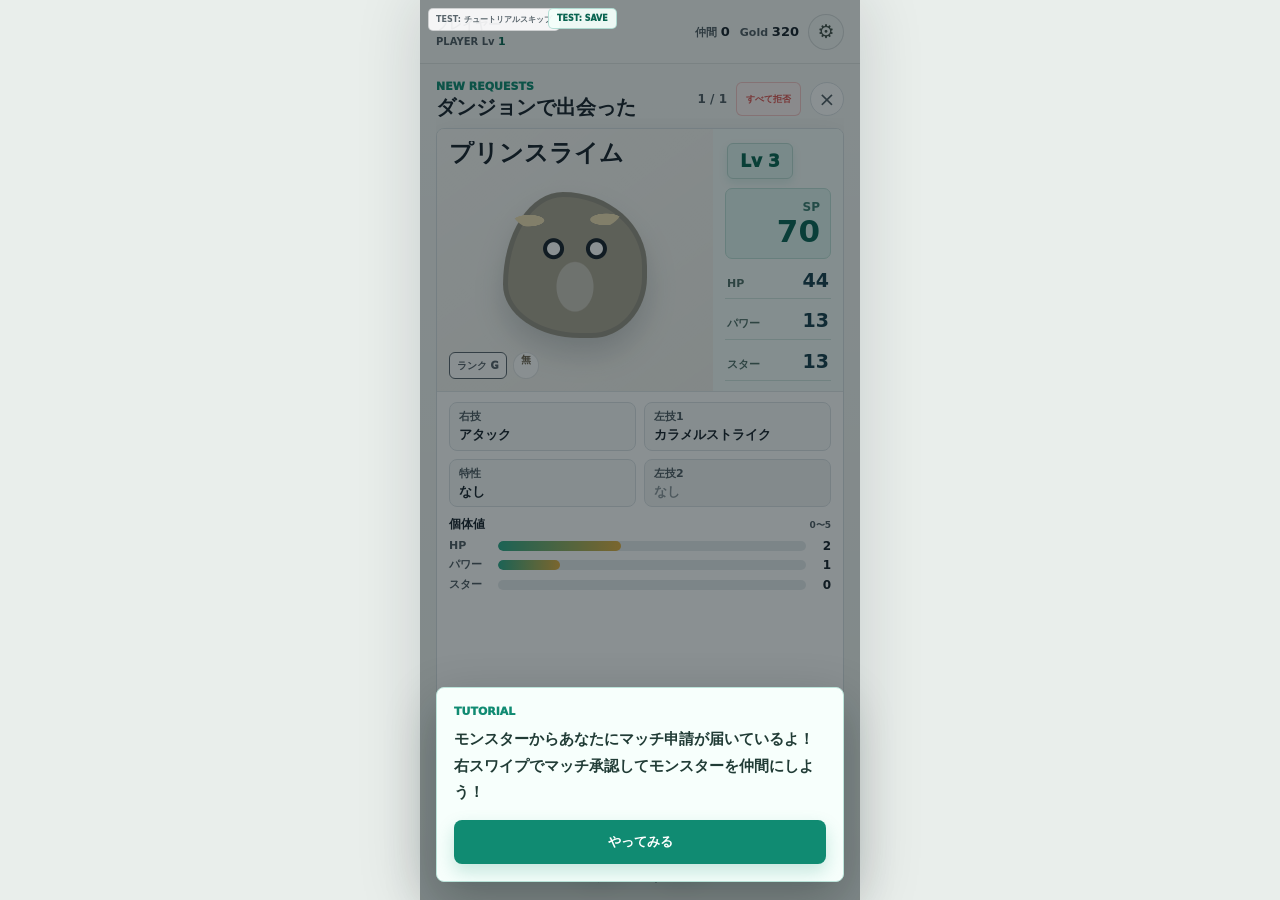
==== index.html @ 4f76bd74 "Add files via upload" ====
<!doctype html>
<html lang="ja">
  <head>
    <meta charset="utf-8" />
    <meta name="viewport" content="width=device-width, initial-scale=1, maximum-scale=1, user-scalable=no, viewport-fit=cover" />
    <title>モンマチ（仮）</title>
    <link rel="stylesheet" href="styles.css" />
  </head>
  <body>
    <main class="app">
      <button class="tutorial-skip-button" id="tutorialSkipButton" type="button">TEST: チュートリアルスキップ</button>
      <button class="developer-save-button" id="developerSaveButton" type="button">TEST: SAVE</button>
      <header class="topbar">
        <button class="brand player-brand" id="homeButton" type="button">
          <strong id="headerPlayerName">プレイヤー</strong>
          <span>PLAYER Lv <b id="headerPlayerLevel">1</b></span>
        </button>
        <div class="resources" aria-label="所持状況">
          <span>仲間 <strong id="friends">3</strong></span>
          <span>Gold <strong id="gold">320</strong></span>
        </div>
        <button class="options-button" id="optionsButton" type="button" aria-label="オプション" title="オプション">⚙</button>
      </header>

      <section class="view active" id="partyView">
        <div class="home-panel monster-home-panel" id="monsterHomePanel">
          <div class="section-heading">
            <div>
              <p class="eyebrow">MONSTERS</p>
              <h1>仲間モンスター</h1>
            </div>
            <div class="monster-heading-actions">
              <span class="selection-count" id="collectionCount">0体</span>
              <button class="party-edit-button" id="openPartyEditorButton" type="button">パーティー編成</button>
            </div>
          </div>
          <p class="home-caption">モンスターをタップすると詳細を確認できます。</p>
          <div class="collection-controls">
            <label>
              <span>並び替え</span>
              <select id="collectionSort">
                <option value="newest">新しい順</option>
                <option value="level">レベルが高い順</option>
                <option value="sp">SPが高い順</option>
                <option value="hp">HPが高い順</option>
                <option value="power">パワーが高い順</option>
                <option value="star">スターが高い順</option>
                <option value="ivHp">個体値HPが高い順</option>
                <option value="ivPower">個体値パワーが高い順</option>
                <option value="ivStar">個体値スターが高い順</option>
                <option value="ivTotal">個体値合計が高い順</option>
              </select>
            </label>
            <label>
              <span>属性</span>
              <select id="collectionAttributeFilter">
                <option value="all">すべて</option>
                <option value="赤">赤</option>
                <option value="緑">緑</option>
                <option value="青">青</option>
                <option value="白">白</option>
                <option value="黒">黒</option>
                <option value="無">無</option>
              </select>
            </label>
          </div>
          <div class="collection-grid" id="collectionGrid"></div>
        </div>

        <div class="home-panel dungeon-home-panel" id="dungeonHomePanel" hidden>
          <div class="section-heading">
            <div>
              <p class="eyebrow">DUNGEON</p>
              <h1>ダンジョン</h1>
            </div>
            <span class="selection-count">探索先を選択</span>
          </div>
          <p class="home-caption">挑戦するダンジョンを選んでください。</p>
          <div class="dungeon-list" id="generalDungeonList"></div>
          <div class="dungeon-list" id="trialDungeonList" hidden></div>
          <div class="dungeon-category-tabs" id="dungeonCategoryTabs">
            <button class="active" type="button" data-dungeon-category="general">通常ダンジョン</button>
            <button type="button" data-dungeon-category="trial">試練</button>
          </div>
        </div>

        <div class="home-panel match-home-panel" id="matchHomePanel" hidden>
          <div class="section-heading" id="matchMenuHeading">
            <div>
              <p class="eyebrow">MATCH</p>
              <h1>マッチ</h1>
            </div>
            <span class="selection-count">PLAYER Lv <strong id="playerLevel">1</strong></span>
          </div>
          <p class="home-caption" id="matchMenuCaption">届いた申請を確認したり、気になるモンスターを探したりできます。</p>
          <div class="match-menu-list" id="matchMenuList">
            <button class="match-menu-card profile-menu-card" id="openProfileButton" type="button">
              <span class="profile-menu-icon">P</span>
              <span class="inbox-copy">
                <strong id="matchProfileName">プレイヤー</strong>
                <small>名前とプロフィールモンスターを変更</small>
              </span>
              <span class="outgoing-count-label">編集</span>
            </button>
            <button class="request-inbox match-menu-card" id="requestInbox" type="button" disabled>
              <span class="inbox-icon">!</span>
              <span class="inbox-copy">
                <strong id="requestInboxTitle">届いたマッチ申請</strong>
                <small id="requestInboxCopy">現在、新しい申請はありません</small>
              </span>
              <span class="inbox-count" id="inboxCount">0</span>
            </button>
            <button class="match-menu-card outgoing-match-card" id="outgoingMatchButton" type="button">
              <span class="outgoing-match-icon">↗</span>
              <span class="inbox-copy">
                <strong>モンスターを探す</strong>
                <small id="outgoingUnlockCopy">プレイヤーLv3で解放</small>
              </span>
              <span class="outgoing-count-label" id="outgoingCountLabel">Lv3</span>
            </button>
          </div>
          <section class="outgoing-match-view" id="outgoingMatchView" hidden>
            <div class="outgoing-match-head">
              <button class="icon-back-button" id="closeOutgoingMatch" type="button" aria-label="マッチメニューへ戻る">‹</button>
              <div>
                <p class="eyebrow">FIND MONSTERS</p>
                <h2>一覧マッチ</h2>
              </div>
              <button class="refresh-match-button" id="refreshOutgoingMatch" type="button">
                <span>更新</span>
                <small id="outgoingRefreshTimer">6:00:00</small>
              </button>
            </div>
            <div class="match-profile-summary">
              <div>
                <small id="outgoingPlayerName">プレイヤー</small>
                <strong id="unlockedRankLabel">ランクGまで</strong>
              </div>
              <div class="match-profile-monsters" id="matchProfileMonsters"></div>
            </div>
            <p class="outgoing-match-feedback" id="outgoingMatchFeedback" hidden aria-live="polite"></p>
            <div class="outgoing-monster-list" id="outgoingMonsterList"></div>
          </section>
        </div>

        <div class="home-panel training-home-panel" id="trainingHomePanel" hidden>
          <div class="section-heading">
            <div>
              <p class="eyebrow">PAIR TRAINING</p>
              <h1>ペアトレ</h1>
            </div>
            <span class="selection-count">PLAYER Lv 5</span>
          </div>
          <p class="home-caption">Lv10以上の2体で特訓します。編成中でも選択できますが、ペアトレ後は3体以上残す必要があります。</p>
          <div class="pair-training-selection">
            <button class="pair-training-slot" id="pairBaseSlot" type="button">
              <span class="pair-slot-label">BASE</span>
              <span class="pair-slot-empty">ベースを選ぶ</span>
            </button>
            <span class="pair-training-plus">＋</span>
            <button class="pair-training-slot" id="pairPartnerSlot" type="button" disabled>
              <span class="pair-slot-label">PARTNER</span>
              <span class="pair-slot-empty">相手を選ぶ</span>
            </button>
          </div>
          <div class="pair-training-preview" id="pairTrainingPreview" hidden></div>
          <button class="primary-button pair-training-start" id="pairTrainingStart" type="button" disabled>ペアトレ開始</button>
        </div>

        <div class="home-panel shop-home-panel" id="shopHomePanel" hidden>
          <div class="section-heading">
            <div>
              <p class="eyebrow">SHOP</p>
              <h1>ショップ</h1>
            </div>
            <span class="selection-count">Gold <strong id="shopGold">320</strong></span>
          </div>
          <p class="home-caption">マッチしたモンスターを仲間にするための道具です。</p>
          <section class="shop-item">
            <div class="cage-icon" aria-hidden="true"><i></i></div>
            <div class="shop-item-copy">
              <strong>モンスターケージG</strong>
              <span>所持数 <b id="shopCageCount">3</b></span>
              <small>Gランク以下のモンスターに使用可能</small>
            </div>
            <button class="shop-buy-button" id="buyCageButton" type="button">
              <span>1個購入</span>
              <strong>100 Gold</strong>
            </button>
          </section>
          <section class="shop-item">
            <div class="cage-icon cage-icon-f" aria-hidden="true"><i></i></div>
            <div class="shop-item-copy">
              <strong>モンスターケージF</strong>
              <span>所持数 <b id="shopCageFCount">0</b></span>
              <small>Fランク以下のモンスターに使用可能</small>
            </div>
            <button class="shop-buy-button cage-f-buy-button" id="buyCageFButton" type="button">
              <span>1個購入</span>
              <strong>300 Gold</strong>
            </button>
          </section>
          <section class="shop-item">
            <div class="exp-drink-icon" aria-hidden="true"><i>EXP</i></div>
            <div class="shop-item-copy">
              <strong>経験値500ドリンク</strong>
              <span>所持数 <b id="shopExpDrinkCount">0</b></span>
              <small>好きな仲間1体に500経験値</small>
            </div>
            <div class="shop-item-actions">
              <button class="shop-buy-button" id="buyExpDrinkButton" type="button">
                <span>1個購入</span>
                <strong>200 Gold</strong>
              </button>
              <button class="shop-use-button" id="useExpDrinkButton" type="button">使う</button>
            </div>
          </section>
          <p class="shop-feedback" id="shopFeedback" aria-live="polite"></p>
        </div>

        <nav class="home-tabs" aria-label="ホームメニュー">
          <button class="home-tab active" id="monsterTabButton" type="button" data-home-tab="monsters">
            <span class="tab-symbol">●</span>
            <span>モンスター</span>
          </button>
          <button class="home-tab" id="dungeonTabButton" type="button" data-home-tab="dungeon">
            <span class="tab-symbol">▲</span>
            <span>ダンジョン</span>
          </button>
          <button class="home-tab locked" id="trainingTabButton" type="button" data-home-tab="training">
            <span class="tab-symbol">＋</span>
              <span>ペアトレ</span>
            <i class="tab-lock-label">Lv5</i>
          </button>
          <button class="home-tab" id="matchTabButton" type="button" data-home-tab="match">
            <span class="tab-symbol">♥</span>
            <span>マッチ</span>
            <i class="tab-badge" id="requestTabBadge" hidden>0</i>
          </button>
          <button class="home-tab" id="shopTabButton" type="button" data-home-tab="shop">
            <span class="tab-symbol">◆</span>
            <span>ショップ</span>
          </button>
        </nav>
      </section>

      <section class="view battle-view" id="battleView">
        <button class="test-clear-button" id="testClearButton" type="button">TEST: ラッシュ突破</button>
        <div class="battle-head">
          <div>
            <p class="eyebrow" id="battleKind">ENCOUNTER</p>
            <h1 id="battleTitle">地下水路 1 / 6</h1>
          </div>
          <div class="battle-head-tools">
            <button class="battle-speed-button" id="battleSpeedButton" type="button">
              <span>SPEED</span><strong id="battleSpeedValue">×3</strong>
            </button>
            <button class="battle-status-button" id="openBattleStatus" type="button">
              <span>◎</span>戦況
            </button>
            <div class="battle-dots" id="battleDots" aria-label="戦闘進行"></div>
          </div>
        </div>

        <div class="rush-battle-area" id="rushBattleArea">
          <section class="rush-side ally-rush-side">
            <p>YOUR PARTY</p>
            <div class="rush-hp-list" id="rushAllyHpList"></div>
          </section>
          <div class="rush-mark">VS</div>
          <section class="rush-side enemy-rush-side">
            <p>ENEMY RUSH</p>
            <div class="rush-hp-list" id="rushEnemyHpList"></div>
          </section>
          <div class="battle-log-panel rush-log-panel">
            <div class="battle-log-title"><strong>BATTLE LOG</strong><span>スクロールして遡れます</span></div>
            <div class="battle-log-list" id="rushBattleLog" aria-live="polite"></div>
          </div>
        </div>

        <div class="boss-battle-area" id="bossBattleArea" hidden>
          <div class="manual-battle-field" id="manualBattleField">
            <section class="combatant enemy-combatant">
              <div class="combatant-head">
                <strong id="enemyName">---</strong>
                <span>BOSS</span>
              </div>
              <div class="fighter-status-icons" id="enemyStatusIcons"></div>
              <div class="hp-track"><i class="hp-fill" id="enemyHp"></i></div>
              <div class="battle-gauge-row">
                <span>G</span>
                <div class="battle-gauge-track"><i id="enemyGauge"></i></div>
                <strong id="enemyGaugeValue">0 / 10</strong>
              </div>
              <div class="battle-monster enemy-monster" id="enemyMonster" role="button" tabindex="0" aria-label="相手モンスターの詳細"></div>
            </section>

            <div class="battle-effect-text" id="bossEffectText" hidden></div>

            <section class="combatant ally-combatant">
              <div class="move-callout move-callout-left" id="leftMoveCallout">左技1</div>
              <div class="move-callout move-callout-right" id="rightMoveCallout">右技</div>
              <div class="battle-monster ally-monster" id="allyMonster" role="button" tabindex="0" aria-label="味方モンスターの詳細"></div>
              <div class="combatant-head">
                <strong id="allyName">---</strong>
                <span>YOUR MONSTER</span>
              </div>
              <div class="fighter-status-icons" id="allyStatusIcons"></div>
              <div class="hp-track"><i class="hp-fill" id="allyHp"></i></div>
              <div class="battle-gauge-row">
                <span>G</span>
                <div class="battle-gauge-track"><i id="allyGauge"></i></div>
                <strong id="allyGaugeValue">0 / 10</strong>
              </div>
            </section>
          </div>

          <div class="battle-controls">
            <div class="move-guide">
              <button class="battle-move-button left" id="leftMoveButton" type="button">
                <span>←</span><strong id="leftMoveGuide">左技1</strong>
                <span class="battle-move-tooltip" id="leftMoveTooltip" role="tooltip"></span>
              </button>
              <button class="battle-move-button right" id="rightMoveButton" type="button">
                <strong id="rightMoveGuide">右技</strong><span>→</span>
                <span class="battle-move-tooltip" id="rightMoveTooltip" role="tooltip"></span>
              </button>
            </div>
            <div class="bench" id="bench" aria-label="控えモンスター"></div>
          </div>
          <div class="battle-log-panel boss-log-panel">
            <div class="battle-log-title"><strong>BATTLE LOG</strong><span>スクロールして遡れます</span></div>
            <div class="battle-log-list" id="battleLog" aria-live="polite"></div>
          </div>
        </div>
      </section>

      <section class="view match-view" id="matchView">
        <div class="match-head">
          <div>
            <p class="eyebrow">NEW REQUESTS</p>
            <h1>ダンジョンで出会った</h1>
          </div>
          <div class="match-head-actions">
            <span id="requestProgress">1 / 5</span>
            <button class="reject-all-button" id="rejectAllRequestsButton" type="button">すべて拒否</button>
            <button class="exit-request-button" id="exitRequestsButton" type="button" aria-label="申請画面を閉じる">×</button>
          </div>
        </div>

        <div class="deck">
          <div class="decision-badge badge-left" id="skipBadge">スルー</div>
          <div class="decision-badge badge-right" id="friendBadge">仲間</div>

          <article class="monster-card" id="card">
            <div class="monster-summary">
              <div class="image-panel" id="imagePanel">
                <div class="monster-art" id="monsterArt" aria-hidden="true"></div>
                <div class="match-image-identity">
                  <h2 id="name">---</h2>
                  <div class="monster-tags">
                    <span class="rank-badge" id="rankBadge">ランク G</span>
                    <span class="attribute" id="attribute">---</span>
                  </div>
                </div>
              </div>
              <div class="summary-stats">
                <div class="detail-level-row match-level-row"><span id="levelBadge">Lv 1</span></div>
                <div class="summary-sp"><span>SP</span><strong id="sp">000</strong></div>
                <div><span>HP</span><strong id="matchHp">0</strong></div>
                <div><span>パワー</span><strong id="matchPower">0</strong></div>
                <div><span>スター</span><strong id="matchStar">0</strong></div>
              </div>
            </div>

            <div class="card-body">
              <div class="ability-list" id="matchAbilityList">
                <button class="ability-chip" type="button" data-ability-kind="right"><span>右技</span><strong id="rightMove">---</strong></button>
                <button class="ability-chip" type="button" data-ability-kind="left1"><span>左技1</span><strong id="leftMove">---</strong></button>
                <button class="ability-chip" type="button" data-ability-kind="trait"><span>特性</span><strong id="trait">---</strong></button>
                <button class="ability-chip" id="leftMove2Button" type="button" data-ability-kind="left2"><span>左技2</span><strong id="leftMove2">なし</strong></button>
              </div>
              <div class="ability-info match-ability-info" id="matchAbilityInfo" hidden></div>

              <div class="iv-block">
                <div class="iv-heading"><strong>個体値</strong><span>0〜5</span></div>
                <div class="iv-row"><span>HP</span><div class="gauge"><i id="ivHp"></i></div><strong id="ivHpValue">0</strong></div>
                <div class="iv-row"><span>パワー</span><div class="gauge"><i id="ivAtk"></i></div><strong id="ivAtkValue">0</strong></div>
                <div class="iv-row"><span>スター</span><div class="gauge"><i id="ivSense"></i></div><strong id="ivSenseValue">0</strong></div>
              </div>
            </div>
          </article>
        </div>

        <div class="match-actions">
          <button class="round-button skip" id="skipButton" type="button" aria-label="スルー">×</button>
          <button class="round-button keep" id="keepButton" type="button" aria-label="仲間にする">✓</button>
        </div>
        <div class="match-cage-status" id="matchCageStatus" aria-live="polite">
          <span id="matchCageLabel">ケージ</span> <strong id="matchCageCount">3</strong>
        </div>
      </section>
    </main>

    <dialog class="party-dialog" id="partyDialog">
      <div class="dialog-head">
        <div>
          <p class="eyebrow">PARTY SELECT</p>
          <h2 id="selectedDungeonName">ワラワラの森</h2>
        </div>
        <button class="close-button" id="closePartyDialog" type="button" aria-label="閉じる">×</button>
      </div>
      <section class="dungeon-boss-summary" id="dungeonBossSummary">
        <div class="dungeon-boss-heading">
          <span>BOSS</span>
          <button id="openDungeonDetails" type="button">詳細を見る</button>
        </div>
        <div class="dungeon-boss-list" id="dungeonBossList"></div>
      </section>
      <div class="preset-tabs" id="presetTabs">
        <button class="preset-tab active" type="button" data-preset-index="0">PARTY 1</button>
        <button class="preset-tab" type="button" data-preset-index="1">PARTY 2</button>
        <button class="preset-tab" type="button" data-preset-index="2">PARTY 3</button>
      </div>
      <p class="dialog-copy">スロットをタップして出撃するモンスターを選択します。</p>
      <div class="party-slots editor-slots" id="partySlots" aria-label="選択中のパーティ"></div>
      <div class="party-total">
        <span>パーティSP</span>
        <strong id="partyTotalSp">0</strong>
      </div>
      <button class="primary-button dive-dialog-button" id="diveButton" type="button" disabled>このパーティで潜る</button>
      <span class="selection-count dialog-party-count" id="partyCount">0 / 3</span>
    </dialog>

    <dialog class="dungeon-detail-dialog" id="dungeonDetailDialog">
      <div class="dialog-head">
        <div>
          <p class="eyebrow">DUNGEON DETAILS</p>
          <h2 id="dungeonDetailName">ダンジョン情報</h2>
        </div>
        <button class="close-button" id="closeDungeonDetails" type="button" aria-label="閉じる">×</button>
      </div>
      <div class="dungeon-detail-meta" id="dungeonDetailMeta"></div>
      <div class="dungeon-detail-battles" id="dungeonDetailBattles"></div>
    </dialog>

    <dialog class="party-picker-dialog" id="partyPickerDialog">
      <div class="dialog-head">
        <div>
          <p class="eyebrow">SELECT MONSTER</p>
          <h2 id="pickerTitle">スロット1を選択</h2>
        </div>
        <button class="close-button" id="closePartyPicker" type="button" aria-label="閉じる">×</button>
      </div>
      <div class="collection-controls picker-controls">
        <label>
          <span>並び替え</span>
          <select id="partyPickerSort">
            <option value="newest">新しい順</option>
            <option value="level">レベルが高い順</option>
            <option value="sp">SPが高い順</option>
            <option value="hp">HPが高い順</option>
            <option value="power">パワーが高い順</option>
            <option value="star">スターが高い順</option>
            <option value="ivHp">個体値HPが高い順</option>
            <option value="ivPower">個体値パワーが高い順</option>
            <option value="ivStar">個体値スターが高い順</option>
            <option value="ivTotal">個体値合計が高い順</option>
          </select>
        </label>
        <label>
          <span>属性</span>
          <select id="partyPickerAttributeFilter">
            <option value="all">すべて</option>
            <option value="赤">赤</option>
            <option value="緑">緑</option>
            <option value="青">青</option>
            <option value="白">白</option>
            <option value="黒">黒</option>
            <option value="無">無</option>
          </select>
        </label>
      </div>
      <div class="roster picker-roster" id="roster"></div>
    </dialog>

    <dialog class="party-picker-dialog" id="expDrinkDialog">
      <div class="dialog-head">
        <div>
          <p class="eyebrow">USE ITEM</p>
          <h2>経験値を与える仲間</h2>
        </div>
        <button class="close-button" id="closeExpDrinkDialog" type="button" aria-label="閉じる">×</button>
      </div>
      <p class="dialog-copy">選んだモンスターに500経験値を与えます。</p>
      <p class="exp-drink-dialog-status" id="expDrinkDialogStatus">所持数 0</p>
      <p class="exp-drink-feedback" id="expDrinkFeedback" hidden></p>
      <div class="roster picker-roster" id="expDrinkRoster"></div>
    </dialog>

    <dialog class="party-picker-dialog pair-picker-dialog" id="pairPickerDialog">
      <div class="dialog-head">
        <div>
          <p class="eyebrow">PAIR TRAINING</p>
          <h2 id="pairPickerTitle">ベースを選ぶ</h2>
        </div>
        <button class="close-button" id="closePairPicker" type="button" aria-label="閉じる">×</button>
      </div>
      <p class="dialog-copy" id="pairPickerCopy">Lv10以上のモンスターを選択してください。</p>
      <div class="roster picker-roster pair-picker-roster" id="pairPickerRoster"></div>
    </dialog>

    <dialog class="confirm-dialog pair-evolution-dialog" id="pairEvolutionDialog">
      <p class="eyebrow">EVOLUTION FOUND</p>
      <h2 id="pairEvolutionTitle">進化できます</h2>
      <div class="pair-evolution-target" id="pairEvolutionTarget"></div>
      <p class="dialog-copy">進化先へ変化させますか？ ステータスはペアトレ結果を引き継ぎます。</p>
      <div class="confirm-actions">
        <button class="secondary-button" id="declinePairEvolution" type="button">進化しない</button>
        <button class="primary-button" id="acceptPairEvolution" type="button">進化する</button>
      </div>
    </dialog>

    <div class="pair-training-overlay" id="pairTrainingOverlay" hidden>
      <div class="pair-training-stage">
        <div class="pair-training-orbit">
          <div class="mini-monster" id="pairTrainingBaseMonster"></div>
          <span>♥</span>
          <div class="mini-monster" id="pairTrainingPartnerMonster"></div>
        </div>
        <p id="pairTrainingStageLabel">マッチ成立！</p>
      </div>
    </div>

    <dialog class="pair-result-dialog" id="pairResultDialog">
      <p class="eyebrow">PAIR TRAINING RESULT</p>
      <h2>ペアトレ完了！</h2>
      <div class="pair-result-monster" id="pairResultMonster"></div>
      <div class="pair-result-stats" id="pairResultStats"></div>
      <p class="pair-result-goodbye" id="pairResultGoodbye"></p>
      <button class="primary-button" id="closePairResult" type="button">完了</button>
    </dialog>

    <dialog class="profile-dialog" id="profileDialog">
      <div class="dialog-head">
        <div>
          <p class="eyebrow">PLAYER PROFILE</p>
          <h2>プロフィール変更</h2>
        </div>
        <button class="close-button" id="closeProfileDialog" type="button" aria-label="閉じる">×</button>
      </div>
      <label class="profile-name-field">
        <span>プレイヤー名</span>
        <input id="playerNameInput" type="text" maxlength="12" autocomplete="off" />
      </label>
      <div class="profile-editor-heading">
        <strong>プロフィールモンスター</strong>
        <span>3体選択</span>
      </div>
      <div class="profile-editor-slots" id="profileEditorSlots"></div>
      <button class="primary-button" id="saveProfileButton" type="button">変更を保存</button>
    </dialog>

    <dialog class="party-picker-dialog" id="profilePickerDialog">
      <div class="dialog-head">
        <div>
          <p class="eyebrow">SELECT PROFILE MONSTER</p>
          <h2 id="profilePickerTitle">プロフィール1を選択</h2>
        </div>
        <button class="close-button" id="closeProfilePicker" type="button" aria-label="閉じる">×</button>
      </div>
      <div class="roster picker-roster" id="profilePickerRoster"></div>
    </dialog>

    <dialog class="cage-select-dialog" id="cageSelectDialog">
      <div class="dialog-head">
        <div>
          <p class="eyebrow">SELECT CAGE</p>
          <h2>ケージを選ぶ</h2>
        </div>
        <button class="close-button" id="closeCageSelect" type="button" aria-label="閉じる">×</button>
      </div>
      <p class="dialog-copy">マッチ申請にはケージを1個使用します。</p>
      <button class="cage-choice" id="standardCageChoice" data-cage-type="G" type="button">
        <span class="cage-icon" aria-hidden="true"><i></i></span>
        <span><strong>モンスターケージG</strong><small>Gランク以下に使用可能</small></span>
        <b>所持 <i id="outgoingCageCount">0</i></b>
      </button>
      <button class="cage-choice" id="fCageChoice" data-cage-type="F" type="button">
        <span class="cage-icon cage-icon-f" aria-hidden="true"><i></i></span>
        <span><strong>モンスターケージF</strong><small>Fランク以下に使用可能</small></span>
        <b>所持 <i id="outgoingCageFCount">0</i></b>
      </button>
      <button class="primary-button" id="confirmOutgoingApplication" type="button">このケージで申請</button>
    </dialog>

    <dialog class="replace-dialog" id="replaceDialog">
      <div class="dialog-head">
        <div>
          <p class="eyebrow">MONSTER LIMIT</p>
          <h2>誰と入れ替える？</h2>
        </div>
        <button class="close-button" id="cancelReplace" type="button" aria-label="閉じる">×</button>
      </div>
      <p class="dialog-copy">新しい仲間を迎えるため、今いる仲間を1体選んでください。</p>
      <div class="replace-list" id="replaceList"></div>
    </dialog>

    <dialog class="confirm-dialog" id="rejectAllDialog">
      <p class="eyebrow">REJECT ALL</p>
      <h2>残りの申請をすべて拒否しますか？</h2>
      <p class="dialog-copy">まだ確認していないモンスターも含めて、今回の申請を終了します。</p>
      <div class="confirm-actions">
        <button class="secondary-button" id="cancelRejectAll" type="button">キャンセル</button>
        <button class="danger-button" id="confirmRejectAll" type="button">すべて拒否</button>
      </div>
    </dialog>

    <dialog class="detail-dialog" id="detailDialog">
      <div class="detail-summary">
        <div class="detail-visual" id="detailVisual">
          <div class="monster-art detail-monster" aria-hidden="true"></div>
          <div class="detail-image-identity">
            <p class="eyebrow">MONSTER PROFILE</p>
            <h2 id="detailName">---</h2>
            <div class="monster-tags">
              <span class="rank-badge" id="detailRank">ランク G</span>
              <span class="attribute" id="detailAttribute">---</span>
            </div>
          </div>
        </div>
        <div class="summary-stats detail-summary-stats">
          <div class="detail-level-row"><span id="detailLevel">Lv 1</span></div>
          <div class="summary-sp"><span>SP</span><strong id="detailSp">---</strong></div>
          <div><span>HP</span><strong id="detailHp">---</strong></div>
          <div><span>パワー</span><strong id="detailPower">---</strong></div>
          <div><span>スター</span><strong id="detailStar">---</strong></div>
        </div>
      </div>
      <div class="detail-stats">
        <div><span>才能</span><strong id="detailTalent">0</strong></div>
        <div><span>経験値</span><strong id="detailExp">0 / 18</strong></div>
      </div>
      <div class="ability-list detail-ability-list" id="detailAbilityList">
        <button class="ability-chip" type="button" data-ability-kind="right"><span>右技</span><strong id="detailRightMove">---</strong></button>
        <button class="ability-chip" type="button" data-ability-kind="left1"><span>左技1</span><strong id="detailLeftMove">---</strong></button>
        <button class="ability-chip" type="button" data-ability-kind="trait"><span>特性</span><strong id="detailTrait">---</strong></button>
        <button class="ability-chip" id="detailLeftMove2Button" type="button" data-ability-kind="left2"><span>左技2</span><strong id="detailLeftMove2">なし</strong></button>
      </div>
      <div class="ability-info detail-ability-info" id="detailAbilityInfo">技や特性をタップすると詳細を表示します</div>
      <div class="iv-block detail-ivs">
        <div class="iv-heading"><strong>個体値</strong><span>0〜5</span></div>
        <div class="iv-row"><span>HP</span><div class="gauge"><i id="detailIvHp"></i></div><strong id="detailIvHpValue">0</strong></div>
        <div class="iv-row"><span>パワー</span><div class="gauge"><i id="detailIvAtk"></i></div><strong id="detailIvAtkValue">0</strong></div>
        <div class="iv-row"><span>スター</span><div class="gauge"><i id="detailIvSense"></i></div><strong id="detailIvSenseValue">0</strong></div>
      </div>
      <div class="detail-select-actions" id="detailSelectActions" hidden>
        <button class="primary-button" id="confirmPartyMonster" type="button">このモンスターに決定</button>
      </div>
    </dialog>

    <div class="match-overlay" id="matchOverlay" hidden>
      <div class="match-burst" aria-hidden="true"></div>
      <div class="match-monster-frame">
        <div class="mini-monster match-monster" id="matchMonster"></div>
      </div>
      <p>YOU MATCHED</p>
      <h2>マッチ！</h2>
      <strong id="matchedName">---</strong>
    </div>

    <div class="tutorial-overlay" id="tutorialOverlay" hidden>
      <div class="tutorial-message">
        <p class="eyebrow">TUTORIAL</p>
        <div id="tutorialText"></div>
        <button class="primary-button" id="tutorialContinueButton" type="button">次へ</button>
      </div>
    </div>

    <div class="experience-overlay" id="experienceOverlay" hidden>
      <div class="experience-panel">
        <p class="eyebrow">BATTLE REWARD</p>
        <h2 id="experienceTitle">経験値獲得</h2>
        <strong class="experience-amount" id="experienceAmount">+15 EXP</strong>
        <div class="experience-list" id="experienceList"></div>
        <button class="primary-button" id="experienceContinueButton" type="button">次へ</button>
      </div>
    </div>

    <div class="result-overlay" id="resultOverlay" hidden>
      <div class="result-mark" id="resultMark">CLEAR</div>
      <h2 id="resultTitle">ダンジョンクリア</h2>
      <p id="resultCopy">モンスターから申請が届いています。</p>
      <div class="result-actions">
        <button class="primary-button" id="resultHomeButton" type="button">ホームへ戻る</button>
        <button class="secondary-button" id="resultLogButton" type="button">全バトルログ</button>
      </div>
    </div>

    <dialog class="battle-history-dialog" id="battleHistoryDialog">
      <div class="dialog-head">
        <div>
          <p class="eyebrow">DUNGEON RECORD</p>
          <h2>今回のバトルログ</h2>
        </div>
        <button class="close-button" id="closeBattleHistory" type="button" aria-label="閉じる">×</button>
      </div>
      <div class="battle-history-list" id="battleHistoryList"></div>
    </dialog>

    <dialog class="battle-status-dialog" id="battleStatusDialog">
      <div class="dialog-head">
        <div>
          <p class="eyebrow">BATTLE STATUS</p>
          <h2>戦況</h2>
        </div>
        <button class="close-button" id="closeBattleStatus" type="button" aria-label="閉じる">×</button>
      </div>
      <div class="battle-status-content" id="battleStatusContent"></div>
    </dialog>

    <dialog class="bench-action-dialog" id="benchActionDialog">
      <div class="dialog-head">
        <div>
          <p class="eyebrow">BENCH MONSTER</p>
          <h2 id="benchActionName">控えモンスター</h2>
        </div>
        <button class="close-button" id="closeBenchAction" type="button" aria-label="閉じる">×</button>
      </div>
      <div class="bench-action-monster" id="benchActionMonster"></div>
      <div class="bench-action-buttons">
        <button class="secondary-button" id="benchDetailButton" type="button">詳細を見る</button>
        <button class="primary-button" id="benchSwitchButton" type="button">交代する</button>
      </div>
    </dialog>

    <dialog class="developer-save-dialog" id="developerSaveDialog">
      <div class="dialog-head">
        <div>
          <p class="eyebrow">DEVELOPER SAVE</p>
          <h2>セーブデータ管理</h2>
        </div>
        <button class="close-button" id="closeDeveloperSave" type="button" aria-label="閉じる">×</button>
      </div>
      <div class="autosave-summary">
        <span>自動保存</span>
        <strong id="autosaveStatus">未保存</strong>
      </div>
      <div class="developer-save-slots" id="developerSaveSlots"></div>
      <button class="developer-new-game" id="developerNewGame" type="button">セーブを消して最初から</button>
    </dialog>

    <dialog class="options-dialog" id="optionsDialog">
      <div class="dialog-head">
        <div>
          <p class="eyebrow">OPTIONS</p>
          <h2>オプション</h2>
        </div>
        <button class="close-button" id="closeOptions" type="button" aria-label="閉じる">×</button>
      </div>
      <div class="option-list">
        <label class="option-row">
          <span><strong>ラッシュバトル速度</strong><small>自動戦闘の進行速度</small></span>
          <select id="rushSpeedSelect">
            <option value="1">1倍</option>
            <option value="2">2倍</option>
            <option value="3">3倍</option>
            <option value="5">5倍</option>
            <option value="7">7倍</option>
          </select>
        </label>
        <label class="option-row">
          <span><strong>ボスバトル速度</strong><small>演出と相手ターンの速度</small></span>
          <select id="bossSpeedSelect">
            <option value="1">1倍</option>
            <option value="2">2倍</option>
            <option value="3">3倍</option>
            <option value="5">5倍</option>
            <option value="7">7倍</option>
          </select>
        </label>
      </div>
    </dialog>

    <script src="app.js"></script>
  </body>
</html>
---- styles.css ----
:root {
  color-scheme: light;
  --ink: #17212b;
  --muted: #4f5b63;
  --line: #dbe1e5;
  --paper: #f5f7f4;
  --panel: #ffffff;
  --accent: #108b72;
  --accent-dark: #096451;
  --danger: #dc514f;
  --gold: #c88a18;
  --shadow: 0 16px 38px rgba(23, 33, 43, 0.16);
}

* {
  box-sizing: border-box;
}

html,
body {
  min-height: 100%;
  margin: 0;
  touch-action: manipulation;
  -webkit-text-size-adjust: 100%;
  text-size-adjust: 100%;
}

body {
  overflow: hidden;
  background: #e9eeeb;
  color: var(--ink);
  font-family: system-ui, -apple-system, BlinkMacSystemFont, "Segoe UI", sans-serif;
}

button {
  color: inherit;
  font: inherit;
  touch-action: manipulation;
  -webkit-tap-highlight-color: transparent;
}

a,
input,
select,
textarea,
[role="button"] {
  touch-action: manipulation;
}

.app {
  position: relative;
  width: min(100vw, 440px);
  height: 100svh;
  margin: 0 auto;
  overflow: hidden;
  background:
    linear-gradient(rgba(255, 255, 255, 0.5), rgba(255, 255, 255, 0)),
    #edf1ee;
  box-shadow: 0 0 60px rgba(23, 33, 43, 0.16);
}

.topbar {
  position: absolute;
  z-index: 10;
  top: 0;
  left: 0;
  right: 0;
  display: flex;
  align-items: center;
  justify-content: space-between;
  height: calc(64px + env(safe-area-inset-top));
  padding: env(safe-area-inset-top) 16px 0;
  border-bottom: 1px solid rgba(23, 33, 43, 0.1);
  background: rgba(248, 250, 248, 0.92);
  backdrop-filter: blur(14px);
}

.brand {
  border: 0;
  background: transparent;
  padding: 0;
  font-size: 15px;
  font-weight: 1000;
  letter-spacing: 0;
}

.player-brand {
  display: grid;
  gap: 1px;
  text-align: left;
}

.player-brand strong {
  max-width: 150px;
  overflow: hidden;
  font-size: 13px;
  text-overflow: ellipsis;
  white-space: nowrap;
}

.player-brand span {
  color: var(--muted);
  font-size: 10px;
  font-weight: 900;
}

.player-brand b {
  color: var(--accent-dark);
  font-size: 11px;
}

.resources {
  display: flex;
  margin-left: auto;
  gap: 10px;
  color: var(--muted);
  font-size: 11px;
  font-weight: 800;
}

.resources strong {
  color: var(--ink);
  font-size: 13px;
}

.options-button {
  display: grid;
  width: 36px;
  height: 36px;
  flex: 0 0 36px;
  margin-left: 9px;
  place-items: center;
  border: 1px solid rgba(23, 33, 43, 0.14);
  border-radius: 50%;
  background: #f3f7f5;
  color: #435049;
  padding: 0;
  font-size: 19px;
  line-height: 1;
}

.options-dialog {
  width: min(calc(100vw - 24px), 410px);
  border: 0;
  border-radius: 8px;
  padding: 16px;
  box-shadow: var(--shadow);
}

.options-dialog::backdrop {
  background: rgba(12, 24, 29, 0.55);
}

.option-list {
  display: grid;
  gap: 10px;
  margin-top: 16px;
}

.option-row {
  display: grid;
  grid-template-columns: minmax(0, 1fr) 92px;
  align-items: center;
  gap: 14px;
  border: 1px solid var(--line);
  border-radius: 7px;
  background: #f8faf9;
  padding: 12px;
}

.option-row strong,
.option-row small {
  display: block;
}

.option-row strong {
  font-size: 14px;
}

.option-row small {
  margin-top: 4px;
  color: var(--muted);
  font-size: 11px;
  font-weight: 600;
}

.option-row select {
  width: 100%;
  height: 38px;
  border: 1px solid #a9bbb5;
  border-radius: 6px;
  background: white;
  color: var(--ink);
  padding: 0 9px;
  font-size: 14px;
  font-weight: 900;
}

.view {
  display: none;
  height: 100%;
  padding: calc(80px + env(safe-area-inset-top)) 16px calc(18px + env(safe-area-inset-bottom));
  overflow: hidden;
}

.tutorial-skip-button {
  position: fixed;
  z-index: 45;
  top: calc(8px + env(safe-area-inset-top));
  left: max(8px, calc((100vw - 440px) / 2 + 8px));
  border: 1px solid rgba(23, 33, 43, 0.18);
  border-radius: 5px;
  background: rgba(255, 255, 255, 0.92);
  color: #59656c;
  padding: 5px 7px;
  font-size: 8px;
  font-weight: 900;
}

.tutorial-skip-button[hidden] {
  display: none;
}

.developer-save-button {
  position: fixed;
  z-index: 46;
  top: calc(8px + env(safe-area-inset-top));
  left: max(128px, calc((100vw - 440px) / 2 + 128px));
  border: 1px solid rgba(16, 139, 114, 0.28);
  border-radius: 5px;
  background: rgba(244, 255, 251, 0.94);
  color: var(--accent-dark);
  padding: 5px 8px;
  font-size: 8px;
  font-weight: 1000;
}

.developer-save-dialog {
  width: min(calc(100vw - 24px), 410px);
  max-height: min(82svh, 650px);
  border: 0;
  border-radius: 8px;
  padding: 16px;
  box-shadow: var(--shadow);
}

.developer-save-dialog::backdrop {
  background: rgba(12, 24, 29, 0.55);
}

.autosave-summary {
  display: flex;
  align-items: center;
  justify-content: space-between;
  margin: 12px 0;
  border: 1px solid #bce4da;
  border-radius: 6px;
  background: #effbf7;
  padding: 11px 12px;
  color: var(--accent-dark);
  font-size: 12px;
  font-weight: 900;
}

.developer-save-slots {
  display: grid;
  gap: 8px;
  max-height: 52svh;
  overflow-y: auto;
}

.developer-save-slot {
  display: grid;
  grid-template-columns: minmax(0, 1fr) auto;
  gap: 9px;
  align-items: center;
  border: 1px solid var(--line);
  border-radius: 7px;
  background: #f8faf9;
  padding: 10px;
}

.developer-save-slot-copy {
  min-width: 0;
}

.developer-save-slot-copy strong,
.developer-save-slot-copy span {
  display: block;
}

.developer-save-slot-copy strong {
  font-size: 13px;
}

.developer-save-slot-copy span {
  margin-top: 3px;
  overflow: hidden;
  color: var(--muted);
  font-size: 10px;
  text-overflow: ellipsis;
  white-space: nowrap;
}

.developer-save-slot-actions {
  display: flex;
  gap: 5px;
}

.developer-save-slot-actions button {
  min-height: 32px;
  border: 1px solid var(--line);
  border-radius: 5px;
  background: white;
  padding: 0 9px;
  font-size: 10px;
  font-weight: 900;
}

.developer-save-slot-actions .load {
  border-color: #80cdb9;
  color: var(--accent-dark);
}

.developer-save-slot-actions .delete {
  color: var(--danger);
}

.developer-save-slot-actions button:disabled {
  opacity: 0.35;
}

.developer-new-game {
  width: 100%;
  min-height: 40px;
  margin-top: 12px;
  border: 1px solid #e2aaaa;
  border-radius: 6px;
  background: #fff5f5;
  color: #a52d2d;
  font-size: 11px;
  font-weight: 1000;
}

.tutorial-overlay {
  position: fixed;
  z-index: 44;
  inset: 0;
  display: grid;
  width: min(100vw, 440px);
  margin: 0 auto;
  align-items: end;
  background: rgba(12, 24, 29, 0.48);
  padding: 18px 16px calc(18px + env(safe-area-inset-bottom));
}

.tutorial-overlay[hidden] {
  display: none;
}

.tutorial-message {
  border: 1px solid #bce4da;
  border-radius: 8px;
  background: #f7fffc;
  padding: 17px;
  box-shadow: 0 18px 50px rgba(5, 24, 21, 0.3);
}

.tutorial-message #tutorialText {
  margin: 8px 0 15px;
  color: #213c36;
  font-size: 15px;
  font-weight: 800;
  line-height: 1.75;
  white-space: pre-line;
}

.tutorial-message .primary-button {
  width: 100%;
}

#partyView {
  padding-bottom: calc(76px + env(safe-area-inset-bottom));
}

.home-panel {
  display: flex;
  flex: 1;
  flex-direction: column;
  min-height: 0;
}

.home-panel[hidden] {
  display: none;
}

.home-caption {
  margin: 8px 0 13px;
  color: var(--muted);
  font-size: 13px;
  font-weight: 600;
  line-height: 1.55;
}

.collection-grid {
  display: grid;
  grid-template-columns: repeat(2, minmax(0, 1fr));
  gap: 10px;
  min-height: 0;
  overflow-y: auto;
  padding-bottom: 8px;
}

.collection-controls {
  display: grid;
  grid-template-columns: minmax(0, 1.25fr) minmax(0, 0.75fr);
  gap: 8px;
  margin-bottom: 10px;
}

.collection-controls label {
  display: grid;
  grid-template-columns: auto minmax(0, 1fr);
  align-items: center;
  gap: 7px;
  min-width: 0;
  border: 1px solid var(--line);
  border-radius: 7px;
  background: white;
  padding: 5px 7px;
}

.collection-controls label > span {
  color: var(--muted);
  font-size: 11px;
  font-weight: 800;
  font-weight: 900;
  white-space: nowrap;
}

.collection-controls select {
  min-width: 0;
  height: 30px;
  border: 0;
  background: transparent;
  color: var(--ink);
  font-size: 11px;
  font-weight: 800;
}

.collection-empty {
  grid-column: 1 / -1;
  color: var(--muted);
  padding: 36px 0;
  font-size: 12px;
  text-align: center;
}

.monster-list-card {
  position: relative;
  display: grid;
  grid-template-columns: 54px minmax(0, 1fr);
  align-items: center;
  gap: 8px;
  width: 100%;
  height: 78px;
  min-width: 0;
  border: 1px solid #d5dde0;
  border-radius: 8px;
  background: white;
  padding: 7px 8px 7px 7px;
  overflow: hidden;
  text-align: left;
  box-shadow: 0 3px 10px rgba(23, 33, 43, 0.06);
}

.monster-list-card.selected {
  border-color: var(--accent);
  box-shadow: inset 0 0 0 1px var(--accent);
}

.monster-list-visual {
  display: grid;
  width: 54px;
  height: 62px;
  place-items: center;
  border-radius: 6px;
  background: var(--list-bg);
}

.monster-list-visual .mini-monster {
  width: 50px;
  height: 50px;
}

.monster-list-info {
  display: grid;
  grid-template-columns: minmax(0, 1fr) auto;
  grid-template-rows: 20px 19px 19px;
  align-items: center;
  min-width: 0;
  overflow: hidden;
}

.monster-list-name {
  grid-column: 1 / -1;
  min-width: 0;
  overflow: hidden;
  font-size: 12px;
  line-height: 1.15;
  text-overflow: ellipsis;
  white-space: nowrap;
}

.monster-list-meta {
  display: flex;
  grid-column: 1;
  align-items: center;
  gap: 4px;
  min-width: 0;
  overflow: hidden;
}

.monster-list-card.selected .monster-list-name {
  padding-right: 22px;
}

.attribute-chip {
  display: inline-grid;
  max-width: 58px;
  height: 19px;
  place-items: center;
  overflow: hidden;
  border: 1px solid color-mix(in srgb, var(--attr-color) 38%, transparent);
  border-radius: 4px;
  background: var(--attr-bg);
  color: var(--attr-color);
  padding: 0 5px;
  font-size: 9px;
  font-style: normal;
  font-weight: 900;
  text-overflow: ellipsis;
  white-space: nowrap;
}

.monster-list-sp {
  grid-column: 1 / -1;
  margin-top: 1px;
}

.selected-slot {
  position: absolute;
  top: 8px;
  right: 8px;
  display: grid;
  width: 20px;
  height: 20px;
  place-items: center;
  border-radius: 50%;
  background: var(--accent);
  color: white;
  font-size: 10px;
  font-weight: 1000;
}

.inline-rank {
  display: inline-grid;
  min-width: 19px;
  height: 19px;
  place-items: center;
  border: 1px solid var(--rank-color);
  border-radius: 4px;
  background: var(--rank-bg);
  color: var(--rank-color);
  padding: 0 4px;
  font-size: 9px;
  font-style: normal;
  vertical-align: middle;
}

.level-chip {
  display: inline-grid;
  width: fit-content;
  height: 19px;
  place-items: center;
  border-radius: 4px;
  background: #e8ecee;
  color: #465159;
  padding: 0 5px;
  font-size: 9px;
  font-style: normal;
  font-weight: 900;
  white-space: nowrap;
}

.sp-chip {
  display: inline-flex !important;
  width: fit-content;
  max-width: 100%;
  margin-top: 4px;
  border-radius: 999px;
  background: var(--ink);
  color: white !important;
  padding: 3px 7px;
  font-size: 10px !important;
  font-weight: 1000;
  line-height: 1;
}

.sp-chip.compact {
  margin-top: -2px;
  padding: 3px 6px;
  font-size: 9px !important;
}

.home-tabs {
  position: absolute;
  z-index: 8;
  right: 0;
  bottom: 0;
  left: 0;
  display: grid;
  grid-template-columns: repeat(5, 1fr);
  height: calc(64px + env(safe-area-inset-bottom));
  padding: 0 12px env(safe-area-inset-bottom);
  border-top: 1px solid rgba(23, 33, 43, 0.1);
  background: rgba(250, 252, 250, 0.96);
  backdrop-filter: blur(14px);
}

.home-tab {
  position: relative;
  min-width: 0;
}

.home-tab.locked {
  color: #68736f;
  opacity: 0.78;
}

.tab-lock-label {
  position: absolute;
  top: 5px;
  right: 5px;
  border-radius: 4px;
  background: #606b70;
  color: white;
  padding: 2px 4px;
  font-size: 7px;
  font-style: normal;
  font-weight: 1000;
}

.training-placeholder {
  display: grid;
  flex: 1;
  place-content: center;
  justify-items: center;
  min-height: 0;
  color: var(--muted);
  padding: 24px;
  text-align: center;
}

.training-symbol {
  display: grid;
  width: 70px;
  height: 70px;
  margin-bottom: 16px;
  place-items: center;
  border: 2px solid #9ad8c8;
  border-radius: 50%;
  background: #e8f8f3;
  color: var(--accent);
  font-size: 36px;
  font-weight: 500;
}

.training-placeholder strong {
  color: var(--ink);
  font-size: 18px;
}

.training-placeholder p {
  max-width: 280px;
  margin: 9px 0 0;
  font-size: 12px;
  line-height: 1.7;
}

.training-home-panel {
  gap: 14px;
}

.pair-training-selection {
  display: grid;
  grid-template-columns: minmax(0, 1fr) 28px minmax(0, 1fr);
  align-items: center;
  gap: 8px;
}

.pair-training-slot {
  display: grid;
  min-width: 0;
  min-height: 150px;
  padding: 12px;
  align-content: space-between;
  border: 1px solid var(--line);
  border-radius: 8px;
  background: white;
  color: var(--ink);
  text-align: left;
}

.pair-training-slot:disabled {
  background: #f1f4f3;
  color: #74807c;
  opacity: 0.72;
}

.pair-slot-label {
  color: var(--accent);
  font-size: 10px;
  font-weight: 900;
}

.pair-slot-empty {
  align-self: center;
  justify-self: center;
  color: var(--muted);
  font-size: 13px;
  font-weight: 800;
}

.pair-slot-monster {
  display: grid;
  justify-items: center;
  gap: 8px;
  min-width: 0;
  text-align: center;
}

.pair-slot-monster .mini-monster {
  width: 66px;
  height: 66px;
}

.pair-slot-monster > span {
  display: grid;
  gap: 3px;
  min-width: 0;
  width: 100%;
}

.pair-slot-monster strong {
  overflow: hidden;
  font-size: 14px;
  text-overflow: ellipsis;
  white-space: nowrap;
}

.pair-slot-monster small {
  color: var(--muted);
  font-size: 10px;
  font-weight: 800;
}

.pair-training-plus {
  color: var(--accent);
  font-size: 24px;
  font-weight: 900;
  text-align: center;
}

.pair-training-preview {
  padding: 14px;
  border: 1px solid #bce2d8;
  border-radius: 8px;
  background: #eef9f6;
}

.pair-preview-heading {
  display: flex;
  align-items: center;
  justify-content: space-between;
  margin-bottom: 10px;
  color: #46615a;
  font-size: 11px;
  font-weight: 900;
}

.pair-preview-heading strong,
.pair-evolution-label {
  color: #8a5a00;
  font-style: normal;
  font-weight: 900;
}

.pair-preview-stats {
  display: grid;
  grid-template-columns: repeat(4, minmax(0, 1fr));
  gap: 6px;
}

.pair-preview-stats span {
  display: grid;
  gap: 3px;
  padding: 8px 4px;
  border-radius: 6px;
  background: white;
  text-align: center;
}

.pair-preview-stats small {
  color: var(--muted);
  font-size: 9px;
  font-weight: 800;
}

.pair-preview-stats b {
  font-size: 16px;
}

.pair-count-warning {
  margin: 0;
  color: #8a4c16;
  font-size: 12px;
  font-weight: 900;
  line-height: 1.65;
}

.pair-training-start {
  width: 100%;
  min-height: 48px;
}

.pair-picker-card {
  position: relative;
}

.pair-picker-card:disabled {
  cursor: not-allowed;
  filter: grayscale(0.65);
  opacity: 0.48;
}

.pair-evolution-ready {
  border-color: #e3ae34;
  box-shadow: 0 0 0 2px rgba(227, 174, 52, 0.2), 0 0 18px rgba(227, 174, 52, 0.3);
  animation: pair-evolution-glow 1.4s ease-in-out infinite alternate;
}

.pair-evolution-label,
.pair-disabled-reason {
  display: block;
  margin-top: 3px;
  font-size: 9px;
}

.pair-disabled-reason {
  color: #69736f;
  font-style: normal;
  font-weight: 800;
}

@keyframes pair-evolution-glow {
  from { box-shadow: 0 0 0 1px rgba(227, 174, 52, 0.18), 0 0 8px rgba(227, 174, 52, 0.18); }
  to { box-shadow: 0 0 0 3px rgba(227, 174, 52, 0.25), 0 0 22px rgba(227, 174, 52, 0.42); }
}

.pair-training-overlay {
  position: fixed;
  z-index: 150;
  inset: 0;
  display: grid;
  place-items: center;
  background: rgba(12, 30, 28, 0.92);
  color: white;
}

.pair-training-overlay[hidden] {
  display: none;
}

.pair-training-stage {
  display: grid;
  justify-items: center;
  gap: 28px;
}

.pair-training-orbit {
  display: flex;
  align-items: center;
  gap: 24px;
}

.pair-training-orbit .mini-monster {
  width: 92px;
  height: 92px;
  box-shadow: 0 16px 34px rgba(0, 0, 0, 0.28);
  animation: pair-match-bounce 0.8s ease-in-out infinite alternate;
}

.pair-training-orbit .mini-monster:last-child {
  animation-delay: -0.4s;
}

.pair-training-orbit > span {
  color: #ffd66b;
  font-size: 34px;
}

.pair-training-stage p {
  margin: 0;
  font-size: 28px;
  font-weight: 1000;
}

.pair-training-overlay.training .pair-training-orbit {
  animation: pair-training-spin 1s linear infinite;
}

@keyframes pair-match-bounce {
  to { transform: translateY(-10px) scale(1.04); }
}

@keyframes pair-training-spin {
  to { transform: rotate(360deg); }
}

.pair-evolution-target {
  display: flex;
  align-items: center;
  justify-content: center;
  gap: 14px;
  min-height: 72px;
  margin: 16px 0;
  padding: 14px;
  border: 1px solid #efd58d;
  border-radius: 8px;
  background: #fff9e7;
  color: #5d480e;
}

.pair-result-dialog {
  width: min(92vw, 430px);
  padding: 22px;
  border: 0;
  border-radius: 8px;
}

.pair-result-monster {
  display: flex;
  align-items: center;
  gap: 16px;
  margin: 18px 0;
  padding: 14px;
  border-radius: 8px;
  background: #eef9f6;
}

.pair-result-monster .mini-monster {
  width: 78px;
  height: 78px;
}

.pair-result-monster > span:last-child {
  display: grid;
  gap: 3px;
}

.pair-result-monster small {
  color: var(--accent);
  font-size: 12px;
  font-weight: 900;
}

.pair-result-monster strong {
  font-size: 21px;
}

.pair-result-monster b {
  color: #315f55;
  font-size: 15px;
}

.pair-result-stats {
  display: grid;
  grid-template-columns: repeat(2, minmax(0, 1fr));
  gap: 8px;
}

.pair-result-stats span {
  display: grid;
  grid-template-columns: 1fr auto;
  align-items: end;
  gap: 2px 8px;
  padding: 10px;
  border: 1px solid var(--line);
  border-radius: 6px;
}

.pair-result-stats small {
  grid-column: 1 / -1;
  color: var(--muted);
  font-weight: 800;
}

.pair-result-stats strong {
  font-size: 22px;
}

.pair-result-stats em {
  color: var(--accent);
  font-size: 13px;
  font-style: normal;
  font-weight: 900;
}

.pair-result-goodbye {
  margin: 18px 0;
  color: #50615c;
  font-size: 13px;
  font-weight: 800;
}

.pair-result-dialog .primary-button {
  width: 100%;
}

@media (max-width: 380px) {
  .pair-training-selection {
    grid-template-columns: minmax(0, 1fr) 20px minmax(0, 1fr);
    gap: 4px;
  }

  .pair-training-slot {
    min-height: 138px;
    padding: 9px;
  }

  .pair-preview-stats {
    grid-template-columns: repeat(2, minmax(0, 1fr));
  }
}

.outgoing-match-card.locked {
  border-color: var(--line);
  background: #f1f3f2;
  opacity: 0.84;
}

.outgoing-match-card.locked .outgoing-count-label {
  background: #6e787c;
  color: white;
}

.match-menu-list {
  display: grid;
  gap: 10px;
}

.match-menu-list[hidden],
.section-heading[hidden],
.home-caption[hidden] {
  display: none;
}

.match-menu-card {
  width: 100%;
  min-height: 76px;
  margin: 0;
}

.request-inbox.empty {
  border-color: var(--line);
  background: white;
  opacity: 0.9;
}

.request-inbox.empty .inbox-icon {
  background: #aab5b1;
}

.outgoing-match-card {
  display: grid;
  grid-template-columns: 42px minmax(0, 1fr) auto;
  align-items: center;
  gap: 12px;
  border: 1px solid var(--line);
  border-radius: 8px;
  background: white;
  padding: 11px;
  color: var(--ink);
  text-align: left;
  opacity: 1;
}

.profile-menu-card {
  display: grid;
  grid-template-columns: 42px minmax(0, 1fr) auto;
  align-items: center;
  gap: 12px;
  border: 1px solid #cbe2dc;
  border-radius: 8px;
  background: #f4fbf8;
  padding: 11px;
  text-align: left;
}

.profile-menu-icon {
  display: grid;
  width: 38px;
  height: 38px;
  place-items: center;
  border-radius: 50%;
  background: var(--accent);
  color: white;
  font-size: 15px;
  font-weight: 1000;
}

.outgoing-match-icon {
  display: grid;
  width: 38px;
  height: 38px;
  place-items: center;
  border-radius: 50%;
  background: #e9edec;
  color: #65716d;
  font-size: 20px;
  font-weight: 1000;
}

.outgoing-count-label {
  border-radius: 4px;
  background: #e2f5ef;
  color: var(--accent-dark);
  padding: 6px 8px;
  font-size: 10px;
  font-weight: 1000;
  white-space: nowrap;
}

.outgoing-match-view {
  display: flex;
  flex: 1;
  flex-direction: column;
  min-height: 0;
}

.outgoing-match-view[hidden] {
  display: none;
}

.outgoing-match-head {
  display: grid;
  grid-template-columns: 40px minmax(0, 1fr) auto;
  align-items: center;
  gap: 10px;
  margin-bottom: 10px;
}

.outgoing-match-head h2 {
  margin-top: 1px;
  font-size: 21px;
}

.icon-back-button {
  display: grid;
  width: 38px;
  height: 38px;
  place-items: center;
  border: 1px solid var(--line);
  border-radius: 50%;
  background: white;
  color: var(--ink);
  font-size: 28px;
  line-height: 1;
}

.refresh-match-button {
  display: grid;
  min-width: 62px;
  height: 40px;
  place-items: center;
  border: 1px solid #b9ddd3;
  border-radius: 7px;
  background: #edfaf6;
  color: var(--accent-dark);
  padding: 4px 8px;
}

.refresh-match-button span {
  font-size: 11px;
  font-weight: 1000;
}

.refresh-match-button small {
  font-size: 10px;
  font-weight: 800;
}

.match-profile-summary {
  display: flex;
  align-items: center;
  justify-content: space-between;
  gap: 12px;
  margin-bottom: 9px;
  border: 1px solid #cbe5de;
  border-radius: 8px;
  background: #f2fbf8;
  padding: 9px 10px;
}

.match-profile-summary small,
.match-profile-summary strong {
  display: block;
}

.match-profile-summary small {
  color: var(--accent-dark);
  font-size: 10px;
  font-weight: 900;
}

.match-profile-summary strong {
  margin-top: 2px;
  font-size: 12px;
}

.match-profile-summary strong b {
  color: var(--accent-dark);
  font-size: 18px;
}

.match-profile-monsters {
  display: flex;
  gap: 5px;
}

.profile-monster,
.profile-monster-empty {
  position: relative;
  display: grid;
  width: 38px;
  height: 38px;
  place-items: center;
  border: 1px solid #c8d9d4;
  border-radius: 50%;
  background: white;
}

.profile-monster .mini-monster {
  width: 31px;
  height: 31px;
}

.profile-monster b {
  position: absolute;
  right: -2px;
  bottom: -3px;
  min-width: 17px;
  border-radius: 9px;
  background: var(--ink);
  color: white;
  padding: 2px 4px;
  font-size: 8px;
  text-align: center;
}

.profile-monster-empty {
  color: #8c9894;
  font-weight: 1000;
}

.outgoing-match-feedback {
  margin: 0 0 9px;
  border: 1px solid;
  border-radius: 7px;
  padding: 10px;
  font-size: 11px;
  font-weight: 900;
  line-height: 1.5;
}

.outgoing-match-feedback[hidden] {
  display: none;
}

.outgoing-match-feedback.success {
  border-color: #86cfb8;
  background: #e5f8f1;
  color: #08765a;
}

.outgoing-match-feedback.failure {
  border-color: #e8b3ad;
  background: #fff0ed;
  color: #a33c31;
}

.outgoing-match-feedback.warning {
  border-color: #e8ce86;
  background: #fff9df;
  color: #745d12;
}

.outgoing-monster-list {
  display: grid;
  gap: 8px;
  min-height: 0;
  overflow-y: auto;
  padding-bottom: 8px;
}

.outgoing-monster-card {
  display: grid;
  grid-template-columns: 66px minmax(0, 1fr) 76px;
  align-items: center;
  gap: 9px;
  min-height: 84px;
  border: 1px solid #d5e0dd;
  border-radius: 8px;
  background: white;
  padding: 7px;
  box-shadow: 0 3px 10px rgba(23, 33, 43, 0.05);
}

.outgoing-monster-visual {
  display: grid;
  width: 66px;
  height: 68px;
  place-items: center;
  border-radius: 6px;
  background: var(--candidate-bg);
}

.outgoing-monster-visual .mini-monster {
  width: 55px;
  height: 55px;
}

.outgoing-monster-copy {
  min-width: 0;
}

.outgoing-level {
  display: block;
  margin-bottom: 2px;
  color: var(--accent-dark);
  font-size: 9px;
  font-weight: 1000;
}

.outgoing-monster-title {
  display: flex;
  align-items: center;
  gap: 4px;
  min-width: 0;
}

.outgoing-monster-title strong {
  overflow: hidden;
  font-size: 12px;
  text-overflow: ellipsis;
  white-space: nowrap;
}

.outgoing-monster-copy .sp-chip {
  margin-top: 5px;
}

.difficulty-row {
  display: flex;
  align-items: center;
  gap: 5px;
  margin-top: 5px;
}

.difficulty-row small {
  color: var(--muted);
  font-size: 8px;
  font-weight: 800;
}

.difficulty-row span {
  color: #e0a926;
  font-size: 10px;
  letter-spacing: 0;
  white-space: nowrap;
}

.outgoing-apply-button {
  display: grid;
  width: 76px;
  min-height: 54px;
  place-items: center;
  border: 0;
  border-radius: 7px;
  background: var(--accent);
  color: white;
  padding: 7px 5px;
}

.outgoing-apply-button span {
  font-size: 9px;
  font-weight: 900;
}

.outgoing-apply-button strong {
  font-size: 17px;
}

.outgoing-apply-button:disabled {
  background: #b8c2bf;
  opacity: 0.62;
}

.profile-dialog,
.cage-select-dialog {
  width: min(calc(100vw - 24px), 400px);
  max-height: 88svh;
  border: 0;
  border-radius: 8px;
  padding: 18px;
  box-shadow: 0 24px 70px rgba(23, 33, 43, 0.36);
}

.profile-dialog::backdrop,
.cage-select-dialog::backdrop {
  background: rgba(23, 33, 43, 0.62);
}

.profile-name-field {
  display: grid;
  gap: 6px;
  margin-top: 15px;
}

.profile-name-field span,
.profile-editor-heading span {
  color: var(--muted);
  font-size: 9px;
  font-weight: 900;
}

.profile-name-field input {
  width: 100%;
  height: 43px;
  border: 1px solid var(--line);
  border-radius: 7px;
  background: #f9fbfa;
  padding: 0 11px;
  font-size: 15px;
  font-weight: 800;
}

.profile-editor-heading {
  display: flex;
  align-items: center;
  justify-content: space-between;
  margin: 18px 0 8px;
}

.profile-editor-heading strong {
  font-size: 13px;
}

.profile-editor-slots {
  display: grid;
  gap: 7px;
  margin-bottom: 15px;
}

.profile-editor-slot {
  display: grid;
  grid-template-columns: 42px minmax(0, 1fr);
  align-items: center;
  gap: 9px;
  width: 100%;
  height: 58px;
  border: 1px dashed #9fbdb5;
  border-radius: 7px;
  background: #f6fbf9;
  padding: 7px 9px;
  text-align: left;
}

.profile-editor-slot > span:first-child:not(.mini-monster) {
  display: grid;
  width: 32px;
  height: 32px;
  place-items: center;
  border-radius: 50%;
  background: #dcebe6;
  color: var(--accent-dark);
  font-size: 11px;
  font-weight: 1000;
}

.profile-editor-slot.filled {
  border-style: solid;
  background: white;
}

.profile-editor-slot .mini-monster {
  width: 42px;
  height: 42px;
}

.profile-slot-copy {
  min-width: 0;
}

.profile-slot-copy strong,
.profile-slot-copy small {
  display: block;
  overflow: hidden;
  text-overflow: ellipsis;
  white-space: nowrap;
}

.profile-slot-copy strong {
  font-size: 12px;
}

.profile-slot-copy small {
  margin-top: 3px;
  color: var(--muted);
  font-size: 9px;
}

.cage-choice {
  display: grid;
  grid-template-columns: 52px minmax(0, 1fr) auto;
  align-items: center;
  gap: 10px;
  width: 100%;
  margin: 10px 0;
  border: 1px solid var(--line);
  border-radius: 8px;
  background: #effaf6;
  padding: 10px;
  text-align: left;
}

.cage-choice.selected {
  border: 2px solid var(--accent);
  background: #effaf6;
}

.cage-choice:disabled {
  opacity: 0.42;
}

.cage-choice .cage-icon {
  transform: scale(0.82);
}

.cage-icon-f {
  filter: hue-rotate(155deg) saturate(1.15);
}

.cage-f-buy-button {
  background: #317766;
}

.cage-choice span strong,
.cage-choice span small {
  display: block;
}

.cage-choice span strong {
  font-size: 12px;
}

.cage-choice span small {
  margin-top: 3px;
  color: var(--muted);
  font-size: 9px;
}

.cage-choice > b {
  font-size: 10px;
  white-space: nowrap;
}

.cage-choice > b i {
  color: var(--accent-dark);
  font-size: 16px;
  font-style: normal;
}

.home-tab {
  position: relative;
  display: grid;
  grid-template-rows: 20px auto;
  place-content: center;
  gap: 3px;
  border: 0;
  background: transparent;
  color: #879099;
  font-size: 10px;
  font-weight: 800;
}

.home-tab.active {
  color: var(--accent);
}

.shop-item {
  display: grid;
  grid-template-columns: 58px minmax(0, 1fr) auto;
  align-items: center;
  gap: 12px;
  margin-top: 8px;
  border: 1px solid var(--line);
  border-radius: 8px;
  background: white;
  padding: 12px;
  box-shadow: 0 5px 14px rgba(23, 33, 43, 0.06);
}

.shop-item-actions {
  display: grid;
  gap: 5px;
}

.shop-use-button {
  min-height: 32px;
  border: 1px solid #69bda8;
  border-radius: 6px;
  background: #e3f7f1;
  color: #08735d;
  font-size: 11px;
  font-weight: 1000;
}

.shop-use-button:disabled {
  border-color: var(--line);
  background: #eef1f0;
  color: #98a39f;
}

.exp-drink-icon {
  position: relative;
  display: grid;
  width: 54px;
  height: 62px;
  place-items: center;
  border: 2px solid #54aa95;
  border-radius: 9px 9px 14px 14px;
  background: linear-gradient(180deg, #effffc 20%, #70d8bd 21% 100%);
  color: #075d4b;
  font-size: 10px;
  font-weight: 1000;
}

.exp-drink-icon::before {
  position: absolute;
  top: -8px;
  width: 28px;
  height: 9px;
  border-radius: 3px 3px 0 0;
  background: #287d69;
  content: "";
}

.cage-icon {
  position: relative;
  display: grid;
  width: 58px;
  height: 58px;
  place-items: center;
  border-radius: 8px;
  background: #edf1ee;
}

.cage-icon::before,
.cage-icon::after {
  position: absolute;
  left: 13px;
  width: 32px;
  height: 15px;
  border: 3px solid var(--ink);
  content: "";
}

.cage-icon::before {
  top: 13px;
  border-radius: 18px 18px 3px 3px;
  background: #e25d57;
}

.cage-icon::after {
  bottom: 13px;
  border-radius: 3px 3px 18px 18px;
  background: white;
}

.cage-icon i {
  position: relative;
  z-index: 2;
  width: 13px;
  height: 13px;
  border: 3px solid var(--ink);
  border-radius: 50%;
  background: white;
}

.shop-item-copy {
  min-width: 0;
}

.shop-item-copy strong,
.shop-item-copy span,
.shop-item-copy small {
  display: block;
}

.shop-item-copy strong {
  font-size: 13px;
}

.shop-item-copy span {
  margin-top: 5px;
  color: var(--accent-dark);
  font-size: 11px;
  font-weight: 900;
}

.shop-item-copy small {
  margin-top: 4px;
  color: var(--muted);
  font-size: 11px;
  font-weight: 600;
  line-height: 1.4;
}

.shop-buy-button {
  min-width: 76px;
  border: 0;
  border-radius: 7px;
  background: var(--ink);
  color: white;
  padding: 9px 10px;
}

.shop-buy-button span,
.shop-buy-button strong {
  display: block;
}

.shop-buy-button span {
  color: rgba(255, 255, 255, 0.86);
  font-size: 10px;
}

.shop-buy-button strong {
  margin-top: 2px;
  font-size: 12px;
}

.shop-buy-button:disabled {
  background: #aeb7bb;
}

.shop-feedback {
  min-height: 18px;
  margin: 10px 0 0;
  color: var(--accent-dark);
  font-size: 11px;
  font-weight: 800;
  text-align: right;
}

.tab-symbol {
  font-size: 17px;
  line-height: 1;
}

.tab-badge {
  position: absolute;
  top: 8px;
  left: calc(50% + 10px);
  display: grid;
  min-width: 18px;
  height: 18px;
  place-items: center;
  border-radius: 999px;
  background: var(--danger);
  color: white;
  padding: 0 5px;
  font-size: 9px;
  font-style: normal;
}

.tab-badge[hidden] {
  display: none;
}

.view.active {
  display: flex;
  flex-direction: column;
}

.section-heading,
.match-head,
.battle-head,
.dialog-head {
  display: flex;
  align-items: flex-end;
  justify-content: space-between;
  gap: 12px;
}

.eyebrow {
  margin: 0 0 3px;
  color: var(--accent);
  font-size: 11px;
  font-weight: 1000;
}

h1,
h2,
p {
  margin-top: 0;
}

h1 {
  margin-bottom: 0;
  font-size: 24px;
  line-height: 1.1;
}

h2 {
  margin-bottom: 0;
}

.selection-count {
  color: #59656c;
  font-size: 13px;
  font-weight: 900;
}

.monster-heading-actions {
  display: grid;
  justify-items: end;
  gap: 6px;
}

.party-edit-button {
  height: 32px;
  border: 0;
  border-radius: 7px;
  background: var(--ink);
  color: white;
  padding: 0 10px;
  font-size: 10px;
  font-weight: 900;
}

.party-slots {
  display: grid;
  grid-template-columns: repeat(3, minmax(0, 1fr));
  gap: 8px;
  margin-top: 14px;
}

.request-inbox {
  display: grid;
  grid-template-columns: 34px minmax(0, 1fr) auto;
  align-items: center;
  gap: 10px;
  width: 100%;
  margin-top: 10px;
  border: 1px solid rgba(16, 139, 114, 0.35);
  border-radius: 8px;
  background: #e7f7f1;
  padding: 9px 11px;
  color: var(--ink);
  text-align: left;
  box-shadow: 0 7px 18px rgba(16, 139, 114, 0.1);
}

.request-inbox[hidden] {
  display: none;
}

.inbox-icon {
  display: grid;
  width: 30px;
  height: 30px;
  place-items: center;
  border-radius: 50%;
  background: var(--accent);
  color: white;
  font-weight: 1000;
}

.inbox-copy {
  min-width: 0;
}

.inbox-copy strong,
.inbox-copy small {
  display: block;
}

.inbox-copy strong {
  font-size: 14px;
}

.inbox-copy small {
  margin-top: 3px;
  color: var(--muted);
  font-size: 11px;
  font-weight: 600;
  line-height: 1.4;
}

.inbox-count {
  display: grid;
  min-width: 28px;
  height: 28px;
  place-items: center;
  border-radius: 999px;
  background: var(--ink);
  color: white;
  padding: 0 7px;
  font-size: 12px;
  font-weight: 900;
}

.party-slot {
  position: relative;
  display: grid;
  min-width: 0;
  height: 126px;
  place-items: center;
  border: 1px dashed #aeb8bd;
  border-radius: 8px;
  background: rgba(255, 255, 255, 0.52);
  color: #8c969d;
  font-size: 11px;
  font-weight: 800;
}

.party-slot.filled {
  border-style: solid;
  background: var(--slot-bg);
  color: var(--ink);
}

.mini-monster {
  position: relative;
  width: 62px;
  height: 62px;
}

.mini-monster::before {
  position: absolute;
  inset: 8px 7px 4px;
  border: 3px solid rgba(23, 33, 43, 0.13);
  border-radius: var(--mini-radius);
  background:
    radial-gradient(circle at 34% 40%, white 0 3px, #17212b 4px 6px, transparent 7px),
    radial-gradient(circle at 66% 40%, white 0 3px, #17212b 4px 6px, transparent 7px),
    var(--mini-color);
  content: "";
}

.party-slot strong {
  display: block;
  max-width: 100%;
  padding: 0 4px;
  overflow: hidden;
  font-size: 12px;
  text-overflow: ellipsis;
  white-space: nowrap;
}

.party-slot > .level-chip {
  position: absolute;
  top: 6px;
  right: 7px;
}

.party-number {
  position: absolute;
  top: 6px;
  left: 7px;
  color: rgba(23, 33, 43, 0.55);
  font-size: 10px;
  font-weight: 1000;
}

.roster-heading {
  display: flex;
  align-items: baseline;
  justify-content: space-between;
  margin: 22px 0 10px;
}

.roster-heading h2 {
  font-size: 16px;
}

.roster-heading span {
  color: var(--muted);
  font-size: 11px;
}

.roster {
  display: grid;
  grid-template-columns: repeat(2, minmax(0, 1fr));
  flex: 1;
  gap: 8px;
  min-height: 0;
  overflow-y: auto;
  padding-bottom: 8px;
}

.roster-item,
.replace-item {
  display: grid;
  grid-template-columns: 46px minmax(0, 1fr) auto;
  align-items: center;
  gap: 8px;
  min-width: 0;
  border: 1px solid var(--line);
  border-radius: 8px;
  background: white;
  padding: 8px;
  text-align: left;
}

.roster-item.selected {
  border-color: var(--accent);
  box-shadow: inset 0 0 0 1px var(--accent);
}

.roster-item .mini-monster,
.replace-item .mini-monster {
  width: 46px;
  height: 46px;
}

.roster-copy {
  min-width: 0;
}

.roster-copy strong,
.roster-copy span,
.roster-copy small {
  display: block;
  overflow: hidden;
  text-overflow: ellipsis;
  white-space: nowrap;
}

.roster-copy strong {
  font-size: 12px;
}

.roster-copy small {
  color: var(--muted);
  font-size: 10px;
}

.check {
  display: grid;
  width: 22px;
  height: 22px;
  place-items: center;
  border-radius: 50%;
  background: var(--accent);
  color: white;
  font-size: 12px;
  opacity: 0;
}

.selected .check {
  opacity: 1;
}

.dungeon-panel {
  display: grid;
  grid-template-columns: minmax(0, 1fr) auto;
  align-items: center;
  gap: 12px;
  margin-top: 10px;
  border-top: 1px solid var(--line);
  padding-top: 12px;
}

.dungeon-list {
  display: grid;
  gap: 10px;
  overflow-y: auto;
}

.dungeon-home-panel .dungeon-list {
  flex: 1;
  min-height: 0;
  align-content: start;
  padding-bottom: 8px;
}

.dungeon-list[hidden] {
  display: none;
}

.dungeon-category-tabs {
  display: grid;
  grid-template-columns: 1fr 1fr;
  gap: 4px;
  margin: 10px 0 0;
  border: 1px solid var(--line);
  border-radius: 7px;
  background: #eef3f2;
  padding: 3px;
}

.dungeon-category-tabs button {
  min-height: 38px;
  border: 0;
  border-radius: 5px;
  background: transparent;
  color: var(--muted);
  font-size: 12px;
  font-weight: 900;
}

.dungeon-category-tabs button.active {
  background: white;
  color: var(--accent);
  box-shadow: 0 2px 7px rgba(23, 33, 43, 0.08);
}

.dungeon-card {
  display: grid;
  grid-template-columns: 74px minmax(0, 1fr) 18px;
  align-items: center;
  gap: 12px;
  width: 100%;
  border: 1px solid var(--line);
  border-radius: 8px;
  background: white;
  padding: 10px;
  text-align: left;
  box-shadow: 0 5px 14px rgba(23, 33, 43, 0.06);
}

.dungeon-card[hidden] {
  display: none;
}

.dungeon-card.locked {
  opacity: 0.48;
}

.dungeon-art {
  display: grid;
  width: 74px;
  height: 74px;
  place-items: center;
  border-radius: 6px;
  background: #dfe4e5;
  color: rgba(23, 33, 43, 0.42);
  font-size: 22px;
  font-weight: 1000;
}

.waterway-art {
  background:
    linear-gradient(145deg, rgba(255,255,255,0.22), transparent),
    #559b7f;
  color: white;
}

.forest-art {
  background:
    linear-gradient(145deg, rgba(255, 255, 255, 0.24), transparent),
    #58a56b;
  color: white;
}

.trial-art {
  background:
    linear-gradient(145deg, rgba(255, 255, 255, 0.28), transparent),
    #d89233;
  color: white;
}

.dungeon-copy b {
  display: block;
  margin-top: 5px;
  color: #b56700;
  font-size: 10px;
}

.dungeon-list-empty {
  margin: 24px 0;
  color: var(--muted);
  text-align: center;
  font-size: 12px;
}

.tutorial-dungeon-target {
  position: relative;
}

.tutorial-dungeon-target::after {
  display: none;
}

.dungeon-copy {
  min-width: 0;
}

.dungeon-copy small,
.dungeon-copy strong,
.dungeon-copy span {
  display: block;
}

.dungeon-copy small {
  color: var(--accent);
  font-size: 11px;
  font-weight: 900;
}

.dungeon-copy strong {
  margin-top: 3px;
  font-size: 15px;
}

.dungeon-copy span {
  margin-top: 5px;
  color: var(--muted);
  font-size: 11px;
  font-weight: 600;
  line-height: 1.4;
}

.dungeon-arrow {
  color: var(--muted);
  font-size: 28px;
}

.party-dialog,
.party-picker-dialog {
  width: min(calc(100vw - 24px), 416px);
  max-height: 88svh;
  border: 0;
  border-radius: 8px;
  padding: 18px;
  box-shadow: 0 24px 70px rgba(23, 33, 43, 0.36);
}

.party-dialog::backdrop,
.party-picker-dialog::backdrop {
  background: rgba(23, 33, 43, 0.62);
}

.preset-tabs {
  display: grid;
  grid-template-columns: repeat(3, 1fr);
  gap: 6px;
  margin-top: 16px;
}

.dungeon-boss-summary {
  margin-top: 14px;
  border: 1px solid #e6c7bd;
  border-radius: 8px;
  background: #fff7f3;
  padding: 10px;
}

.dungeon-boss-summary[hidden] {
  display: none;
}

.dungeon-boss-heading {
  display: flex;
  align-items: center;
  justify-content: space-between;
  gap: 10px;
  margin-bottom: 8px;
}

.dungeon-boss-heading > span {
  color: #b24b3c;
  font-size: 10px;
  font-weight: 1000;
}

.dungeon-boss-heading button {
  border: 0;
  border-bottom: 1px solid currentColor;
  background: transparent;
  color: #425b55;
  padding: 2px 0;
  font-size: 10px;
  font-weight: 900;
}

.dungeon-boss-list {
  display: grid;
  grid-template-columns: repeat(auto-fit, minmax(110px, 1fr));
  gap: 6px;
}

.dungeon-enemy-card {
  display: grid;
  grid-template-columns: 48px minmax(0, 1fr);
  align-items: center;
  gap: 8px;
  min-width: 0;
  border: 1px solid rgba(72, 91, 86, 0.16);
  border-radius: 7px;
  background: white;
  padding: 7px;
}

.dungeon-boss-list .dungeon-enemy-card {
  grid-template-columns: 38px minmax(0, 1fr);
  padding: 6px;
}

.dungeon-enemy-art {
  display: grid;
  width: 48px;
  height: 48px;
  place-items: center;
  border-radius: 6px;
  background: var(--list-bg);
}

.dungeon-boss-list .dungeon-enemy-art {
  width: 38px;
  height: 38px;
}

.dungeon-enemy-art .mini-monster {
  width: 38px;
  height: 38px;
}

.dungeon-boss-list .mini-monster {
  width: 31px;
  height: 31px;
}

.dungeon-enemy-copy {
  display: grid;
  gap: 4px;
  min-width: 0;
}

.dungeon-enemy-copy > strong {
  overflow: hidden;
  font-size: 12px;
  text-overflow: ellipsis;
  white-space: nowrap;
}

.dungeon-enemy-copy > span {
  display: flex;
  align-items: center;
  gap: 3px;
  min-width: 0;
}

.dungeon-enemy-copy .level-chip,
.dungeon-enemy-copy .inline-rank,
.dungeon-enemy-copy .attribute-chip {
  padding: 2px 4px;
  font-size: 8px;
}

.dungeon-enemy-copy small {
  color: var(--muted);
  font-size: 9px;
  font-weight: 800;
}

.dungeon-detail-dialog {
  width: min(calc(100vw - 20px), 440px);
  max-height: 92svh;
  border: 0;
  border-radius: 8px;
  padding: 18px;
  box-shadow: 0 24px 70px rgba(23, 33, 43, 0.42);
}

.dungeon-detail-dialog::backdrop {
  background: rgba(23, 33, 43, 0.7);
}

.dungeon-detail-meta {
  display: flex;
  flex-wrap: wrap;
  gap: 6px;
  margin-top: 14px;
}

.dungeon-detail-meta > span {
  border-radius: 5px;
  background: #edf5f2;
  color: #4c605a;
  padding: 6px 8px;
  font-size: 10px;
  font-weight: 800;
}

.dungeon-detail-battles {
  display: grid;
  gap: 12px;
  max-height: calc(92svh - 145px);
  margin-top: 14px;
  overflow-y: auto;
  overscroll-behavior: contain;
}

.dungeon-battle-section {
  border: 1px solid var(--line);
  border-radius: 8px;
  background: #f8faf9;
  padding: 10px;
}

.dungeon-battle-section.boss {
  border-color: #e2b8ab;
  background: #fff7f3;
}

.dungeon-battle-heading {
  display: flex;
  align-items: baseline;
  gap: 9px;
  margin-bottom: 8px;
}

.dungeon-battle-heading span {
  color: var(--accent);
  font-size: 9px;
  font-weight: 1000;
}

.dungeon-battle-section.boss .dungeon-battle-heading span {
  color: #b24b3c;
}

.dungeon-battle-heading strong {
  font-size: 14px;
}

.dungeon-enemy-grid {
  display: grid;
  grid-template-columns: repeat(2, minmax(0, 1fr));
  gap: 6px;
}

.dungeon-random-note {
  grid-column: 1 / -1;
  margin: 0;
  border-left: 3px solid #7fcdb8;
  background: #edf8f5;
  color: #49635c;
  padding: 7px 9px;
  font-size: 10px;
  font-weight: 800;
}

@media (max-width: 390px) {
  .dungeon-boss-list {
    grid-template-columns: 1fr;
  }

  .dungeon-boss-list .dungeon-enemy-card {
    grid-template-columns: 38px minmax(0, 1fr);
  }

  .dungeon-enemy-grid {
    grid-template-columns: 1fr;
  }
}

.preset-tab {
  height: 38px;
  border: 1px solid var(--line);
  border-radius: 6px;
  background: white;
  color: var(--muted);
  font-size: 10px;
  font-weight: 900;
}

.preset-tab.active {
  border-color: var(--accent);
  background: #e7f7f1;
  color: var(--accent-dark);
}

.editor-slots {
  margin-top: 8px;
}

.editor-slots .party-slot {
  border-style: solid;
  cursor: pointer;
}

.party-total {
  display: flex;
  align-items: center;
  justify-content: space-between;
  margin-top: 14px;
  border-top: 1px solid var(--line);
  padding-top: 12px;
}

.party-total span {
  color: var(--muted);
  font-size: 11px;
  font-weight: 800;
}

.party-total strong {
  font-size: 24px;
}

.dive-dialog-button {
  width: 100%;
  margin-top: 12px;
}

.dialog-party-count {
  display: block;
  margin-top: 8px;
  text-align: center;
}

.party-picker-dialog {
  padding-bottom: 12px;
}

.picker-roster {
  max-height: 66svh;
  margin-top: 14px;
  overflow-y: auto;
}

.picker-controls {
  margin-top: 14px;
  margin-bottom: 0;
}

.dungeon-panel strong,
.dungeon-panel span {
  display: block;
}

.dungeon-panel strong {
  font-size: 14px;
}

.dungeon-panel span {
  margin-top: 2px;
  color: var(--muted);
  font-size: 10px;
}

.primary-button {
  min-height: 44px;
  border: 0;
  border-radius: 8px;
  background: var(--accent);
  color: white;
  padding: 0 16px;
  font-size: 13px;
  font-weight: 900;
  box-shadow: 0 8px 18px rgba(16, 139, 114, 0.22);
}

.primary-button:disabled {
  background: #b6c0bd;
  box-shadow: none;
}

.battle-view {
  position: relative;
  background: #17212b;
  color: white;
}

.test-clear-button {
  position: absolute;
  z-index: 6;
  top: calc(68px + env(safe-area-inset-top));
  left: 16px;
  border: 1px solid rgba(255, 255, 255, 0.22);
  border-radius: 6px;
  background: rgba(255, 255, 255, 0.1);
  color: rgba(255, 255, 255, 0.76);
  padding: 5px 8px;
  font-size: 9px;
  font-weight: 900;
}

.battle-head {
  padding-top: 22px;
}

.battle-head-tools {
  display: grid;
  grid-template-columns: auto auto;
  justify-items: end;
  gap: 7px;
}

.battle-speed-button {
  display: grid;
  min-width: 48px;
  height: 30px;
  place-content: center;
  border: 1px solid rgba(255, 255, 255, 0.24);
  border-radius: 6px;
  background: rgba(255, 255, 255, 0.1);
  color: white;
  padding: 2px 7px;
}

.battle-speed-button span {
  color: rgba(255, 255, 255, 0.62);
  font-size: 6px;
  font-weight: 900;
}

.battle-speed-button strong {
  font-size: 13px;
  line-height: 1;
}

.battle-status-button {
  display: inline-flex;
  height: 30px;
  align-items: center;
  gap: 5px;
  border: 1px solid rgba(255, 255, 255, 0.24);
  border-radius: 6px;
  background: rgba(255, 255, 255, 0.1);
  color: white;
  padding: 0 9px;
  font-size: 9px;
  font-weight: 900;
}

.battle-status-button span {
  font-size: 13px;
}

.battle-view .eyebrow {
  color: #74d6bd;
}

.battle-dots {
  display: flex;
  grid-column: 1 / -1;
  gap: 5px;
}

.battle-dot {
  width: 20px;
  height: 4px;
  border-radius: 999px;
  background: rgba(255, 255, 255, 0.18);
}

.battle-dot.done {
  background: #74d6bd;
}

.battle-dot.current {
  background: white;
}

.rush-battle-area {
  position: relative;
  display: grid;
  flex: 1;
  grid-template-columns: minmax(0, 1fr) 34px minmax(0, 1fr);
  grid-template-rows: minmax(0, 1fr) minmax(118px, 0.42fr);
  column-gap: 8px;
  min-height: 0;
  padding: 24px 0 6px;
}

.rush-battle-area[hidden] {
  display: none;
}

.rush-side > p {
  margin-bottom: 6px;
  color: rgba(255, 255, 255, 0.44);
  font-size: 10px;
  font-weight: 1000;
}

.ally-rush-side > p {
  text-align: left;
}

.enemy-rush-side > p {
  text-align: right;
}

.rush-hp-list {
  display: grid;
  align-content: start;
  gap: 5px;
}

.rush-fighter {
  position: relative;
  position: relative;
  display: flex;
  min-width: 0;
  min-height: 98px;
  flex-direction: column;
  align-items: center;
  justify-content: flex-start;
  overflow: visible;
}

.fighter-status-icons {
  display: flex;
  min-height: 22px;
  align-items: center;
  gap: 3px;
  margin: 3px 0;
}

.rush-status-icons {
  position: absolute;
  z-index: 4;
  top: 1px;
  right: 2px;
  margin: 0;
}

.fighter-status-chip {
  display: inline-flex;
  min-width: 20px;
  height: 20px;
  align-items: center;
  justify-content: center;
  gap: 1px;
  border: 1px solid rgba(255, 255, 255, 0.36);
  border-radius: 5px;
  background: #4c5960;
  color: white;
  padding: 0 3px;
  font-size: 8px;
  font-weight: 1000;
  box-shadow: 0 2px 5px rgba(23, 33, 43, 0.24);
}

.fighter-status-chip b {
  font-size: 9px;
}

.fighter-status-chip small {
  font-size: 7px;
}

.fighter-status-chip.burn,
.status-effect-popup.burn {
  background: #df6540;
}

.fighter-status-chip.blind,
.status-effect-popup.blind {
  background: #5d4b83;
}

.fighter-status-chip.flinch,
.status-effect-popup.flinch {
  background: #bd8a22;
}

.fighter-status-chip.poison,
.status-effect-popup.poison {
  background: #7652a6;
}

.fighter-status-chip.paralysis,
.status-effect-popup.paralysis {
  background: #d6a91f;
  color: #2f270c;
}

.fighter-status-chip.freeze,
.status-effect-popup.freeze {
  background: #398eb8;
}

.fighter-status-chip.sleep,
.status-effect-popup.sleep {
  background: #657080;
}

.fighter-status-chip.shield,
.status-effect-popup.shield {
  background: #38899d;
}

.fighter-status-chip.buff,
.status-effect-popup.buff,
.status-effect-popup.healing {
  background: #168c70;
}

.fighter-status-chip.debuff,
.status-effect-popup.debuff {
  background: #bd4c56;
}

.status-effect-popup.dodge,
.status-effect-popup.grit {
  background: #3f778a;
}

.status-effect-popup.grudge,
.status-effect-popup.gauge {
  background: #66508e;
}

.status-effect-popup.recover {
  background: #60726d;
}

.status-effect-popup {
  position: absolute;
  z-index: 20;
  top: 20%;
  left: 50%;
  min-width: 42px;
  transform: translateX(-50%);
  border-radius: 5px;
  color: white;
  padding: 5px 7px;
  font-size: 10px;
  font-weight: 1000;
  text-align: center;
  pointer-events: none;
  animation: status-effect-pop calc(820ms * var(--battle-duration-scale, 1)) ease both;
}

@keyframes status-effect-pop {
  0% { opacity: 0; transform: translate(-50%, 8px) scale(0.75); }
  22% { opacity: 1; transform: translate(-50%, -3px) scale(1.08); }
  75% { opacity: 1; transform: translate(-50%, -13px) scale(1); }
  100% { opacity: 0; transform: translate(-50%, -22px) scale(0.96); }
}

.rush-monster {
  position: relative;
  z-index: 2;
  top: auto;
  right: auto;
  left: auto;
  width: 62px;
  height: 62px;
  filter: drop-shadow(0 9px 8px rgba(0, 0, 0, 0.28));
}

.rush-monster::before {
  position: absolute;
  inset: 9px 7px 4px;
  border: 3px solid rgba(255, 255, 255, 0.18);
  border-radius: var(--mini-radius);
  background:
    radial-gradient(circle at 34% 40%, white 0 3px, #17212b 4px 6px, transparent 7px),
    radial-gradient(circle at 66% 40%, white 0 3px, #17212b 4px 6px, transparent 7px),
    var(--mini-color);
  content: "";
}

.rush-enemy-monster {
  transform: scaleX(-1);
}

.rush-hp-row {
  position: static;
  display: flex;
  width: 100%;
  flex-direction: column;
  gap: 3px;
  margin-top: -1px;
}

.ally-rush-side .rush-hp-row {
  right: auto;
  left: auto;
}

.rush-hp-name {
  overflow: hidden;
  font-size: 11px;
  font-weight: 800;
  text-overflow: ellipsis;
  white-space: nowrap;
}

.ally-rush-side .rush-hp-name {
  text-align: left;
}

.enemy-rush-side .rush-hp-name {
  text-align: right;
}

.rush-mark {
  align-self: center;
  color: rgba(255, 255, 255, 0.09);
  font-size: 24px;
  font-weight: 1000;
  text-align: center;
}

.rush-mark.hit {
  animation: rush-hit 180ms ease;
}

@keyframes rush-ally-strike {
  0%, 100% { transform: translate(0, 0); }
  48% { transform: translate(78px, -25px) scale(1.08); }
}

@keyframes rush-enemy-strike {
  0%, 100% { transform: scaleX(-1) translate(0, 0); }
  48% { transform: scaleX(-1) translate(78px, 25px) scale(1.08); }
}

@keyframes rush-damage {
  0%, 100% { filter: drop-shadow(0 9px 8px rgba(0, 0, 0, 0.28)); }
  35% { filter: brightness(2) drop-shadow(0 0 12px #fff); }
  60% { transform: translateX(7px); }
}

.rush-monster.ally-strike {
  animation: rush-ally-strike calc(220ms * var(--battle-duration-scale, 1)) ease;
}

.rush-monster.enemy-strike {
  animation: rush-enemy-strike calc(220ms * var(--battle-duration-scale, 1)) ease;
}

.rush-monster.rush-hit {
  animation: rush-damage calc(170ms * var(--battle-duration-scale, 1)) ease;
}

.rush-damage-number {
  position: absolute;
  z-index: 5;
  top: 10px;
  color: white;
  font-size: 15px;
  font-weight: 1000;
  line-height: 1;
  text-shadow:
    0 2px 0 #9f2927,
    0 0 10px rgba(255, 94, 82, 0.8);
  pointer-events: none;
  animation: rush-number-pop calc(760ms * var(--battle-duration-scale, 1)) ease-out forwards;
}

.rush-damage-number.critical {
  color: #fff2a8;
  font-size: 34px;
  text-shadow:
    0 4px 0 #b43b24,
    0 0 22px rgba(255, 211, 73, 1);
  animation: critical-number-pop 900ms ease-out forwards;
}

.rush-damage-number.critical::before {
  display: block;
  margin-bottom: 2px;
  content: "CRITICAL!";
  font-size: 11px;
  letter-spacing: 0;
  text-align: center;
}

.rush-enemy-fighter .rush-damage-number {
  right: 48px;
}

.rush-ally-fighter .rush-damage-number {
  left: 48px;
}

@keyframes rush-number-pop {
  0% {
    opacity: 0;
    transform: translateY(8px) scale(0.65);
  }
  28% {
    opacity: 1;
    transform: translateY(-5px) scale(1.18);
  }
  100% {
    opacity: 0;
    transform: translateY(-28px) scale(0.92);
  }
}

@keyframes critical-number-pop {
  0% { opacity: 0; transform: translateY(10px) scale(0.45) rotate(-4deg); }
  20% { opacity: 1; transform: translateY(-6px) scale(1.34) rotate(2deg); }
  42% { transform: translateY(-10px) scale(1.08) rotate(0); }
  78% { opacity: 1; transform: translateY(-14px) scale(1); }
  100% { opacity: 0; transform: translateY(-22px) scale(0.92); }
}

.critical-impact {
  isolation: isolate;
}

.critical-hit {
  animation: critical-target-hit 520ms ease !important;
}

.critical-impact-label {
  position: absolute;
  z-index: 24;
  top: 44%;
  left: 50%;
  color: #fff3a5;
  font-size: clamp(18px, 6vw, 30px);
  font-weight: 1000;
  line-height: 1;
  text-shadow:
    0 3px 0 #a93a26,
    0 0 20px rgba(255, 220, 82, 1);
  pointer-events: none;
  transform: translate(-50%, -50%);
  animation: critical-label-pop 900ms ease-out forwards;
}

@keyframes critical-target-hit {
  0%, 100% { filter: drop-shadow(0 10px 9px rgba(0, 0, 0, 0.28)); }
  18% { filter: brightness(3.4) saturate(1.8) drop-shadow(0 0 30px #ffe55c); }
  34% { filter: brightness(0.8) saturate(2) drop-shadow(0 0 18px #ff7a55); }
  48% { filter: brightness(2.8) saturate(1.7) drop-shadow(0 0 28px #ffe55c); }
  62% { filter: brightness(1.1) saturate(1.4) drop-shadow(0 0 14px #ff9b55); }
}

@keyframes critical-label-pop {
  0% { opacity: 0; transform: translate(-50%, -50%) scale(0.35) rotate(-7deg); }
  20% { opacity: 1; transform: translate(-50%, -50%) scale(1.3) rotate(2deg); }
  48% { transform: translate(-50%, -58%) scale(1); }
  78% { opacity: 1; }
  100% { opacity: 0; transform: translate(-50%, -78%) scale(0.92); }
}

@keyframes rush-hit {
  50% {
    color: rgba(116, 214, 189, 0.4);
    transform: scale(1.06);
  }
}

.boss-battle-area {
  display: flex;
  flex: 1;
  flex-direction: column;
  min-height: 0;
  overflow: hidden;
}

.boss-battle-area[hidden] {
  display: none;
}

.hp-track {
  overflow: hidden;
  height: 18px;
  border: 1px solid rgba(255, 255, 255, 0.16);
  border-radius: 4px;
  background: rgba(255, 255, 255, 0.09);
}

.hp-fill {
  display: block;
  width: 100%;
  height: 100%;
  background: #58c9a9;
  transition: width 180ms linear, background-color 180ms linear;
}

.hp-fill.low {
  background: #e1ad45;
}

.hp-fill.critical {
  background: #df5a57;
}

.hp-fill.down {
  background: #5e6870;
}

.battle-gauge-row {
  display: grid;
  grid-template-columns: 16px minmax(0, 1fr) 42px;
  align-items: center;
  gap: 6px;
  margin-top: 5px;
}

.battle-gauge-row > span,
.battle-gauge-row > strong {
  color: rgba(255, 255, 255, 0.66);
  font-size: 9px;
  font-weight: 900;
}

.battle-gauge-row > strong {
  text-align: right;
}

.battle-gauge-track {
  overflow: hidden;
  height: 7px;
  border-radius: 999px;
  background: rgba(255, 255, 255, 0.12);
}

.battle-gauge-track i {
  display: block;
  width: 0;
  height: 100%;
  border-radius: inherit;
  background: #7bdac4;
  transition: width 180ms ease;
}

.manual-battle-field {
  display: flex;
  flex: 1;
  flex-direction: column;
  justify-content: space-between;
  min-height: 0;
  padding: 12px 0 8px;
  touch-action: pan-y;
  transform-origin: 50% 84%;
  user-select: none;
  will-change: transform, opacity;
}

.combatant {
  width: 82%;
}

.enemy-combatant {
  align-self: flex-end;
}

.ally-combatant {
  position: relative;
  align-self: flex-start;
}

.combatant-head {
  display: flex;
  align-items: baseline;
  justify-content: space-between;
  gap: 10px;
  margin-bottom: 6px;
}

.combatant-head strong {
  overflow: hidden;
  font-size: 13px;
  text-overflow: ellipsis;
  white-space: nowrap;
}

.combatant-head span {
  flex: 0 0 auto;
  color: rgba(255, 255, 255, 0.42);
  font-size: 9px;
  font-weight: 1000;
}

.battle-monster {
  position: relative;
  width: 116px;
  height: 116px;
  margin-top: 5px;
  filter: drop-shadow(0 14px 12px rgba(0, 0, 0, 0.28));
}

.battle-monster::before {
  position: absolute;
  inset: 15px 12px 8px;
  border: 4px solid rgba(255, 255, 255, 0.18);
  border-radius: var(--battle-radius);
  background:
    radial-gradient(circle at 34% 38%, white 0 4px, #17212b 5px 7px, transparent 8px),
    radial-gradient(circle at 66% 38%, white 0 4px, #17212b 5px 7px, transparent 8px),
    var(--battle-color);
  content: "";
}

.enemy-monster {
  margin-left: auto;
  transform: scaleX(-1);
}

.ally-monster {
  width: 124px;
  height: 124px;
  margin: 0;
}

@keyframes boss-ally-attack {
  0%, 100% { transform: translate(0, 0); }
  48% { transform: translate(120px, -72px) scale(1.12); }
}

@keyframes boss-enemy-attack {
  0%, 100% { transform: scaleX(-1) translate(0, 0); }
  48% { transform: scaleX(-1) translate(105px, -70px) scale(1.1); }
}

@keyframes boss-damage {
  30% { filter: brightness(2.2) drop-shadow(0 0 16px #fff); }
  55% { transform: translateX(9px); }
}

.ally-monster.ally-attack {
  animation: boss-ally-attack calc(520ms * var(--battle-duration-scale, 1)) ease;
}

.enemy-monster.enemy-attack {
  animation: boss-enemy-attack calc(500ms * var(--battle-duration-scale, 1)) ease;
}

.battle-monster.boss-hit {
  animation: boss-damage calc(300ms * var(--battle-duration-scale, 1)) ease;
}

.combatant {
  position: relative;
}

.boss-damage-number {
  position: absolute;
  z-index: 18;
  top: 48%;
  color: white;
  font-size: 25px;
  font-weight: 1000;
  line-height: 1;
  text-shadow:
    0 3px 0 #9f2927,
    0 0 14px rgba(255, 94, 82, 0.9);
  pointer-events: none;
  animation: rush-number-pop calc(860ms * var(--battle-duration-scale, 1)) ease-out forwards;
}

.enemy-combatant .boss-damage-number {
  right: 24%;
}

.ally-combatant .boss-damage-number {
  left: 25%;
}

.boss-damage-number.critical {
  top: 40%;
  color: #fff2a8;
  font-size: 42px;
  text-shadow:
    0 4px 0 #b43b24,
    0 0 26px rgba(255, 211, 73, 1);
  animation: critical-number-pop 1050ms ease-out forwards;
}

.boss-damage-number.critical::before {
  display: block;
  margin-bottom: 3px;
  content: "CRITICAL!";
  font-size: 12px;
  text-align: center;
}

.move-callout {
  position: absolute;
  z-index: 8;
  top: 14px;
  border: 2px solid currentColor;
  border-radius: 6px;
  background: rgba(23, 33, 43, 0.86);
  padding: 5px 7px;
  font-size: 10px;
  font-weight: 900;
  opacity: 0;
  pointer-events: none;
  will-change: transform, opacity;
}

.move-callout-left {
  left: 4px;
  color: #79c9ff;
  transform: rotate(-8deg);
}

.move-callout-right {
  right: 4px;
  color: #ffbd67;
  transform: rotate(8deg);
}

.turn-message {
  min-height: 38px;
  align-self: center;
  color: rgba(255, 255, 255, 0.68);
  font-size: 11px;
  font-weight: 700;
  text-align: center;
}

.turn-message.action {
  color: white;
  animation: turn-pop 240ms ease;
}

@keyframes turn-pop {
  50% { transform: scale(1.06); }
}

.battle-controls {
  flex: 0 0 auto;
  border-top: 1px solid rgba(255, 255, 255, 0.12);
  padding-top: 10px;
}

.move-guide {
  position: relative;
  display: flex;
  gap: 8px;
  justify-content: space-between;
  margin-bottom: 9px;
  color: rgba(255, 255, 255, 0.48);
  font-size: 9px;
}

.battle-move-button {
  position: relative;
  display: flex;
  min-width: 0;
  flex: 1;
  height: 38px;
  align-items: center;
  gap: 6px;
  border: 1px solid rgba(255, 255, 255, 0.16);
  border-radius: 6px;
  background: rgba(255, 255, 255, 0.07);
  color: rgba(255, 255, 255, 0.58);
  padding: 0 9px;
  touch-action: manipulation;
  -webkit-touch-callout: none;
  user-select: none;
  transition: background-color 180ms ease, box-shadow 180ms ease, color 180ms ease;
}

.battle-move-tooltip {
  position: absolute;
  z-index: 30;
  bottom: calc(100% + 8px);
  left: 0;
  width: min(230px, 72vw);
  border: 1px solid rgba(112, 213, 186, 0.45);
  border-radius: 6px;
  background: #f4fffb;
  color: #183b32;
  padding: 9px 10px;
  box-shadow: 0 10px 28px rgba(0, 0, 0, 0.3);
  font-size: 11px;
  font-weight: 800;
  line-height: 1.5;
  text-align: left;
  white-space: normal;
  pointer-events: none;
  opacity: 0;
  transform: translateY(4px);
  transition: opacity 120ms ease, transform 120ms ease;
}

.battle-move-button.right .battle-move-tooltip {
  right: 0;
  left: auto;
}

.battle-move-button:hover .battle-move-tooltip,
.battle-move-button:focus-visible .battle-move-tooltip,
.battle-move-button.tooltip-open .battle-move-tooltip {
  opacity: 1;
  transform: translateY(0);
}

@media (hover: none) and (pointer: coarse) {
  .battle-move-tooltip {
    bottom: calc(100% + 18px);
    width: min(260px, 82vw);
    min-height: 58px;
    padding: 12px 13px;
    font-size: 13px;
    line-height: 1.55;
  }

  .battle-move-button.left .battle-move-tooltip {
    left: 0;
  }

  .battle-move-button.right .battle-move-tooltip {
    right: 0;
  }
}

.battle-move-button.right {
  justify-content: flex-end;
}

.move-guide strong {
  overflow: hidden;
  color: white;
  font-size: 10px;
  text-overflow: ellipsis;
  white-space: nowrap;
}

.move-guide > .battle-move-button.move-ready {
  background: rgba(84, 229, 190, 0.18);
  color: #9fffe4;
  box-shadow: 0 0 14px rgba(84, 229, 190, 0.4);
  animation: move-ready-pulse 750ms ease-in-out infinite alternate;
}

.move-callout.move-ready {
  box-shadow: 0 0 16px currentColor;
}

.move-guide > .battle-move-button.move-disabled,
.move-callout.move-disabled {
  border-color: #d2b34f;
  background: #655b33;
  color: #f4df86;
  box-shadow: none;
  animation: none;
  opacity: 0.72;
}

.battle-move-button:disabled {
  cursor: default;
  opacity: 0.48;
}

@keyframes move-ready-pulse {
  to {
    background: rgba(84, 229, 190, 0.3);
    box-shadow: 0 0 22px rgba(84, 229, 190, 0.58);
  }
}

.battle-log-panel {
  min-height: 0;
  border: 1px solid rgba(255, 255, 255, 0.12);
  border-radius: 7px;
  background: rgba(6, 13, 18, 0.58);
  padding: 7px;
}

.rush-log-panel {
  grid-column: 1 / -1;
  margin-top: 8px;
}

.boss-log-panel {
  flex: 0 0 176px;
  margin-top: 8px;
}

.battle-log-title {
  display: flex;
  align-items: center;
  justify-content: space-between;
  gap: 8px;
  margin-bottom: 5px;
}

.battle-log-title strong {
  color: #78d9bf;
  font-size: 9px;
}

.battle-log-title span {
  color: rgba(255, 255, 255, 0.35);
  font-size: 8px;
}

.battle-log-list {
  height: calc(100% - 18px);
  min-height: 74px;
  overflow-y: auto;
  touch-action: pan-y;
  -webkit-overflow-scrolling: touch;
  overscroll-behavior: contain;
  scrollbar-color: rgba(120, 217, 191, 0.5) transparent;
}

.battle-log-entry {
  border-left: 2px solid rgba(120, 217, 191, 0.38);
  color: rgba(255, 255, 255, 0.72);
  padding: 3px 7px;
  font-size: 10px;
  line-height: 1.45;
}

.battle-log-entry.section {
  margin: 7px 0 3px;
  border: 0;
  border-radius: 4px;
  background: #78d9bf;
  color: #102821;
  padding: 6px 8px;
  font-size: 11px;
  font-weight: 1000;
}

.battle-log-entry.lineup {
  border-left-color: rgba(255, 255, 255, 0.3);
  color: rgba(255, 255, 255, 0.58);
}

.battle-log-entry .history-ally,
.battle-log-entry.lineup.ally {
  color: #72e1bd;
}

.battle-log-entry .history-enemy,
.battle-log-entry.lineup.enemy {
  color: #ff817a;
}

.battle-log-entry.knockout {
  border-left-color: #ffd25a;
  color: #fff1ad;
  font-weight: 900;
}

.battle-log-entry.wipeout,
.battle-log-entry.victory,
.battle-log-entry.result,
.battle-log-entry.dungeon-clear,
.battle-log-entry.dungeon-failed {
  margin-top: 5px;
  border-left-width: 4px;
  font-weight: 1000;
}

.battle-log-entry.victory,
.battle-log-entry.reward,
.battle-log-entry.dungeon-clear {
  border-left-color: #64e5bd;
  color: #9fffe2;
}

.battle-log-entry.wipeout,
.battle-log-entry.dungeon-failed {
  border-left-color: #ff7770;
  color: #ffaaa5;
}

.battle-log-entry.normal:last-child {
  border-left-color: #78d9bf;
  color: white;
}

.battle-effect-text,
.effectiveness-popup {
  z-index: 12;
  border-radius: 5px;
  padding: 5px 8px;
  font-size: 12px;
  font-weight: 1000;
  pointer-events: none;
}

.battle-effect-text {
  position: absolute;
  top: 47%;
  left: 50%;
  transform: translate(-50%, -50%);
  animation: effectiveness-pop calc(1400ms * var(--battle-duration-scale, 1)) ease both;
}

.effectiveness-popup {
  position: absolute;
  top: 24px;
  white-space: nowrap;
  animation: effectiveness-pop calc(1250ms * var(--battle-duration-scale, 1)) ease both;
}

.effectiveness-popup.strong,
.battle-effect-text.strong {
  background: #fff2ac;
  color: #783e00;
  box-shadow: 0 0 18px rgba(255, 222, 84, 0.6);
}

.effectiveness-popup.weak,
.battle-effect-text.weak {
  background: #dce8ee;
  color: #40515a;
}

@keyframes effectiveness-pop {
  0% { opacity: 0; transform: translate(-50%, 5px) scale(0.72); }
  25% { opacity: 1; transform: translate(-50%, -5px) scale(1.08); }
  100% { opacity: 0; transform: translate(-50%, -18px) scale(1); }
}

.rush-fighter .effectiveness-popup {
  left: 50%;
}

.bench {
  display: grid;
  grid-template-columns: repeat(3, minmax(0, 1fr));
  gap: 7px;
}

.bench-button {
  display: grid;
  grid-template-columns: 34px minmax(0, 1fr);
  align-items: center;
  gap: 6px;
  min-width: 0;
  height: 52px;
  border: 1px solid rgba(255, 255, 255, 0.14);
  border-radius: 7px;
  background: rgba(255, 255, 255, 0.07);
  color: white;
  padding: 6px;
  text-align: left;
}

.bench-button.active {
  border-color: #74d6bd;
  background: rgba(116, 214, 189, 0.15);
}

.bench-button.replacement-choice {
  border-color: #67e1c2;
  background: rgba(32, 185, 147, 0.2);
  box-shadow: 0 0 0 2px rgba(103, 225, 194, 0.12);
  animation: replacement-choice-pulse 900ms ease-in-out infinite alternate;
}

.bench-button:disabled {
  opacity: 0.36;
}

.bench-button .mini-monster {
  width: 34px;
  height: 34px;
}

.bench-button .mini-monster::before {
  inset: 5px 4px 2px;
}

.bench-copy {
  min-width: 0;
}

.bench-copy strong,
.bench-copy span {
  display: block;
  overflow: hidden;
  text-overflow: ellipsis;
  white-space: nowrap;
}

.bench-copy strong {
  font-size: 9px;
}

.bench-copy span {
  margin-top: 3px;
  color: rgba(255, 255, 255, 0.52);
  font-size: 8px;
}

.bench-button.replacement-choice .bench-copy span {
  color: #8ef0d8;
  font-weight: 900;
}

.battle-monster {
  position: relative;
  cursor: pointer;
}

.battle-status-dialog {
  width: min(calc(100vw - 16px), 424px);
  max-height: 92svh;
  border: 0;
  border-radius: 8px;
  padding: 18px;
  box-shadow: 0 24px 70px rgba(23, 33, 43, 0.38);
}

.battle-status-dialog::backdrop {
  background: rgba(10, 19, 25, 0.72);
}

.battle-status-content {
  display: grid;
  gap: 18px;
  max-height: 76svh;
  margin-top: 14px;
  overflow-y: auto;
}

.field-status-summary {
  display: flex;
  align-items: center;
  justify-content: space-between;
  border: 1px solid #cfe0dc;
  border-radius: 7px;
  background: #f3f9f7;
  padding: 12px 13px;
}

.field-status-summary span {
  color: var(--muted);
  font-size: 12px;
  font-weight: 900;
}

.field-status-summary strong {
  font-size: 14px;
}

.active-status-rules {
  display: grid;
  grid-template-columns: repeat(2, minmax(0, 1fr));
  gap: 6px;
}

.active-status-rule {
  display: grid;
  grid-template-columns: 24px minmax(0, 1fr);
  align-items: center;
  gap: 1px 6px;
  border: 1px solid var(--line);
  border-radius: 7px;
  background: #f7f9f8;
  padding: 7px;
}

.active-status-rule > b {
  display: grid;
  grid-row: 1 / 3;
  width: 23px;
  height: 23px;
  place-items: center;
  border-radius: 5px;
  background: #56645f;
  color: white;
  font-size: 9px;
}

.active-status-rule > strong {
  font-size: 9px;
}

.active-status-rule > small {
  color: var(--muted);
  font-size: 7px;
  line-height: 1.35;
}

.battle-status-side {
  display: grid;
  gap: 9px;
}

.battle-status-side h3 {
  color: var(--accent-dark);
  font-size: 14px;
}

.battle-status-side.enemy h3 {
  color: #b34747;
}

.battle-status-row {
  display: grid;
  grid-template-columns: 58px minmax(0, 1fr) 74px;
  align-items: center;
  gap: 11px;
  border: 1px solid var(--line);
  border-radius: 7px;
  background: white;
  padding: 11px;
}

.battle-status-row .mini-monster {
  width: 58px;
  height: 58px;
}

.battle-status-copy {
  min-width: 0;
}

.battle-status-copy strong,
.battle-status-copy small,
.battle-status-copy > span {
  display: block;
}

.battle-status-copy strong {
  font-size: 14px;
}

.battle-status-copy small {
  margin-top: 3px;
  color: var(--muted);
  font-size: 11px;
}

.battle-status-copy > span {
  margin-top: 7px;
  color: #4d5b58;
  font-size: 11px;
  line-height: 1.55;
}

.battle-effective-stats {
  display: grid;
  grid-template-columns: auto auto;
  align-items: baseline;
  gap: 5px 7px;
  text-align: right;
}

.battle-effective-stats small {
  color: var(--muted);
  font-size: 10px;
}

.battle-effective-stats b {
  font-size: 14px;
}

.battle-effective-stats .stat-up {
  color: #078566;
}

.battle-effective-stats .stat-down {
  color: #d0444f;
}

.status-change-list {
  display: flex !important;
  flex-wrap: wrap;
  gap: 4px;
}

.status-change,
.status-text {
  display: inline-flex;
  min-height: 22px;
  align-items: center;
  border-radius: 4px;
  padding: 3px 6px;
  font-size: 10px;
  font-style: normal;
  font-weight: 1000;
  line-height: 1;
}

.status-change.up {
  border: 1px solid #72c7b1;
  background: #e1f7f0;
  color: #067158;
}

.status-change.down {
  border: 1px solid #e4a1a8;
  background: #fff0f1;
  color: #b52e3b;
}

.status-text {
  background: #eef1f2;
  color: #45535a;
}

.status-text.burn {
  background: #ffede6;
  color: #b44325;
}

.status-text.poison,
.status-text.blind {
  background: #eee8fa;
  color: #604492;
}

.status-text.paralysis {
  background: #fff5c7;
  color: #7c6200;
}

.status-text.freeze {
  background: #e4f4fb;
  color: #237396;
}

.status-text.sleep,
.status-text.flinch {
  background: #edf0f2;
  color: #4d5961;
}

.status-none {
  color: #77837f;
  font-size: 11px;
  font-weight: 700;
}

.bench-action-dialog {
  width: min(calc(100vw - 28px), 360px);
  border: 0;
  border-radius: 8px;
  padding: 18px;
  box-shadow: 0 24px 70px rgba(23, 33, 43, 0.38);
}

.bench-action-dialog::backdrop {
  background: rgba(10, 19, 25, 0.7);
}

.bench-action-monster {
  display: grid;
  grid-template-columns: 64px minmax(0, 1fr);
  align-items: center;
  gap: 12px;
  margin: 16px 0;
  border: 1px solid var(--line);
  border-radius: 8px;
  background: #f6f9f8;
  padding: 12px;
}

.bench-action-monster .mini-monster {
  width: 64px;
  height: 64px;
}

.bench-action-monster strong,
.bench-action-monster small {
  display: block;
}

.bench-action-monster strong {
  font-size: 13px;
}

.bench-action-monster small {
  margin-top: 5px;
  color: var(--muted);
  font-size: 10px;
}

.bench-action-buttons {
  display: grid;
  grid-template-columns: 1fr 1fr;
  gap: 8px;
}

@keyframes replacement-choice-pulse {
  to {
    border-color: #b2ffe9;
    box-shadow: 0 0 14px rgba(103, 225, 194, 0.32);
  }
}

.match-view {
  padding-bottom: calc(10px + env(safe-area-inset-bottom));
}

.match-head {
  flex: 0 0 auto;
  align-items: center;
}

.match-head-actions {
  display: flex;
  align-items: center;
  gap: 9px;
}

.reject-all-button {
  height: 34px;
  border: 1px solid rgba(220, 81, 79, 0.28);
  border-radius: 6px;
  background: #fff4f3;
  color: var(--danger);
  padding: 0 9px;
  font-size: 9px;
  font-weight: 900;
}

.exit-request-button {
  display: grid;
  width: 34px;
  height: 34px;
  place-items: center;
  border: 1px solid var(--line);
  border-radius: 50%;
  background: white;
  color: var(--muted);
  font-size: 20px;
  line-height: 1;
}

.match-head h1 {
  font-size: 20px;
}

#requestProgress {
  color: var(--muted);
  font-size: 12px;
  font-weight: 900;
}

.deck {
  position: relative;
  display: grid;
  flex: 1;
  min-height: 0;
  align-items: start;
  padding: 10px 0 8px;
  overflow: hidden;
  touch-action: none;
}

.monster-card {
  position: relative;
  width: 100%;
  height: 100%;
  overflow: hidden;
  max-height: 100%;
  border: 1px solid #d6dfe2;
  border-radius: 8px;
  background: var(--panel);
  box-shadow: 0 14px 34px rgba(23, 33, 43, 0.14);
  transform-origin: 50% 88%;
  touch-action: none;
  user-select: none;
  will-change: transform, opacity;
  cursor: pointer;
}

.monster-card.enter {
  animation: enter-card 230ms ease-out;
}

@keyframes enter-card {
  from {
    opacity: 0;
    transform: translateY(16px) scale(0.98);
  }
}

.monster-summary,
.detail-summary {
  display: grid;
  grid-template-columns: minmax(0, 1.7fr) minmax(116px, 0.8fr);
  min-height: 224px;
}

.image-panel {
  position: relative;
  display: grid;
  min-height: 224px;
  place-items: center;
  background:
    linear-gradient(145deg, rgba(255, 255, 255, 0.52), rgba(255, 255, 255, 0)),
    var(--monster-bg, #dcefe9);
}

.match-image-identity {
  position: absolute;
  z-index: 2;
  inset: 12px;
  display: flex;
  min-width: 0;
  flex-direction: column;
  align-items: flex-start;
  pointer-events: none;
}

.match-image-identity h2 {
  max-width: 100%;
  margin: 0;
  overflow: hidden;
  color: #17212b;
  font-size: 24px;
  line-height: 1.08;
  text-overflow: ellipsis;
  white-space: nowrap;
  text-shadow: 0 1px 0 rgba(255, 255, 255, 0.75);
}

.match-image-identity .monster-tags {
  position: absolute;
  bottom: 0;
  left: 0;
  justify-content: flex-start;
  flex-wrap: nowrap;
}

.match-image-identity .level-badge,
.match-image-identity .rank-badge,
.match-image-identity .attribute {
  height: 27px;
  min-width: 0;
  background-color: rgba(255, 255, 255, 0.9);
  padding: 0 7px;
  font-size: 10px;
  backdrop-filter: blur(5px);
}

.summary-stats {
  display: grid;
  align-content: center;
  gap: 7px;
  background: #f4fbf9;
  padding: 14px 12px 10px;
}

.summary-stats > div {
  display: flex;
  align-items: baseline;
  justify-content: space-between;
  gap: 8px;
  border-bottom: 1px solid #cfe5df;
  padding: 5px 2px 8px;
}

.summary-stats span {
  color: #4f6d67;
  font-size: 11px;
  font-weight: 900;
}

.summary-stats strong {
  overflow: hidden;
  color: #173f4d;
  font-size: 19px;
  line-height: 1;
  text-overflow: ellipsis;
}

.summary-stats .summary-sp {
  display: block;
  border: 1px solid #bcded6;
  border-radius: 7px;
  background: #dff4ef;
  color: #155f53;
  padding: 11px 10px;
  text-align: right;
}

.summary-stats .summary-sp span {
  display: block;
  color: #3c7c71;
  font-size: 12px;
}

.summary-stats .summary-sp strong {
  display: block;
  margin-top: 2px;
  color: #0b6355;
  font-size: 31px;
}

.monster-art {
  position: relative;
  width: 184px;
  height: 184px;
  filter: drop-shadow(0 16px 14px rgba(23, 33, 43, 0.18));
}

.match-view .monster-summary {
  min-height: clamp(170px, 31svh, 224px);
}

.match-view .image-panel {
  min-height: 0;
}

.match-view .monster-art {
  width: clamp(126px, 23svh, 184px);
  height: clamp(126px, 23svh, 184px);
}

.monster-art::before,
.monster-art::after {
  position: absolute;
  content: "";
}

.monster-art::before {
  inset: 24px 20px 14px;
  border: 5px solid rgba(23, 33, 43, 0.14);
  border-radius: var(--body-radius);
  background:
    radial-gradient(circle at 34% 38%, white 0 6px, #17212b 7px 10px, transparent 11px),
    radial-gradient(circle at 66% 38%, white 0 6px, #17212b 7px 10px, transparent 11px),
    radial-gradient(ellipse at 50% 66%, rgba(255, 255, 255, 0.38) 0 18px, transparent 19px),
    var(--monster-color);
}

.monster-art::after {
  top: var(--horn-top);
  left: 29px;
  width: 110px;
  height: 50px;
  border-radius: 50%;
  background:
    radial-gradient(ellipse at 15% 70%, var(--horn-color) 0 15px, transparent 16px),
    radial-gradient(ellipse at 85% 70%, var(--horn-color) 0 15px, transparent 16px);
  transform: rotate(var(--horn-tilt));
}

.card-body {
  display: grid;
  gap: 8px;
  border-top: 1px solid #e1e7e9;
  padding: 10px 12px 12px;
}

.title-row {
  display: flex;
  align-items: flex-end;
  justify-content: space-between;
  gap: 10px;
}

.monster-tags {
  display: flex;
  flex: 0 0 auto;
  flex-wrap: wrap;
  align-items: center;
  justify-content: flex-end;
  gap: 6px;
}

.level-badge {
  display: grid;
  height: 30px;
  place-items: center;
  border-radius: 6px;
  background: #e8ecee;
  color: #465159;
  padding: 0 7px;
  font-size: 11px;
  font-weight: 1000;
  white-space: nowrap;
}

.rank-badge {
  display: grid;
  min-width: 60px;
  height: 30px;
  place-items: center;
  border: 1px solid var(--rank-color, #69747c);
  border-radius: 6px;
  background: var(--rank-bg, #eef1f2);
  color: var(--rank-color, #465159);
  padding: 0 7px;
  font-size: 13px;
  font-weight: 1000;
}

.title-row h2 {
  flex: 1;
  min-width: 0;
  overflow-wrap: anywhere;
  font-size: 22px;
  line-height: 1.1;
}

.attribute {
  flex: 0 0 auto;
  border: 1px solid rgba(23, 33, 43, 0.12);
  border-radius: 999px;
  background: var(--attr-bg);
  color: var(--attr-color);
  padding: 6px 9px;
  font-size: 12px;
  font-weight: 900;
}

.ability-list {
  display: grid;
  grid-template-columns: 1fr 1fr;
  gap: 8px;
}

.ability-chip {
  min-width: 0;
  border: 1px solid var(--line);
  border-radius: 8px;
  min-height: 46px;
  background: #f7faf9;
  padding: 6px 9px;
  text-align: left;
}

.ability-chip span,
.iv-row span {
  display: block;
  color: var(--muted);
  font-size: 11px;
  font-weight: 800;
}

.ability-chip strong {
  display: block;
  margin-top: 2px;
  overflow-wrap: anywhere;
  font-size: 13px;
  line-height: 1.35;
}

.ability-chip:hover,
.ability-chip:focus-visible {
  border-color: var(--accent);
  outline: none;
  background: #eaf7f2;
}

.ability-chip.empty {
  color: #8d969c;
  background: #f2f4f3;
}

.ability-chip[hidden] {
  display: none;
}

.ability-info {
  min-height: 62px;
  border-left: 4px solid var(--accent);
  background: #e5f3ee;
  color: #253c35;
  padding: 11px 12px;
  font-size: 13px;
  font-weight: 650;
  line-height: 1.6;
  white-space: pre-line;
  overflow-wrap: anywhere;
}

.match-ability-info {
  display: none !important;
}

.ability-info::first-line {
  color: var(--accent-dark);
  font-weight: 1000;
}

.iv-block {
  display: grid;
  gap: 5px;
  padding-top: 1px;
}

.iv-heading {
  display: flex;
  align-items: baseline;
  justify-content: space-between;
  margin-bottom: 1px;
}

.iv-heading strong {
  font-size: 12px;
}

.iv-heading span {
  color: var(--muted);
  font-size: 9px;
  font-weight: 800;
}

.iv-row {
  display: grid;
  grid-template-columns: 42px minmax(0, 1fr) 18px;
  align-items: center;
  gap: 7px;
}

.iv-row > strong {
  font-size: 12px;
  line-height: 1;
  text-align: right;
}

.gauge {
  overflow: hidden;
  height: 10px;
  border-radius: 999px;
  background: #e5eaec;
}

.gauge i {
  display: block;
  height: 100%;
  border-radius: inherit;
  background: linear-gradient(90deg, #2ca98a, #e2ae3f);
}

.decision-badge {
  position: absolute;
  z-index: 3;
  top: 38px;
  border: 4px solid currentColor;
  border-radius: 8px;
  padding: 6px 10px;
  font-size: 25px;
  font-weight: 1000;
  opacity: 0;
  pointer-events: none;
}

.badge-left {
  left: 16px;
  color: var(--danger);
  transform: rotate(-12deg);
}

.badge-right {
  right: 16px;
  color: var(--accent);
  transform: rotate(12deg);
}

.match-actions {
  display: grid;
  grid-template-columns: 62px 62px;
  flex: 0 0 auto;
  justify-content: center;
  gap: 22px;
}

.round-button {
  width: 62px;
  height: 62px;
  border: 0;
  border-radius: 50%;
  background: white;
  box-shadow: 0 10px 24px rgba(23, 33, 43, 0.15);
  font-size: 31px;
  font-weight: 900;
}

.round-button:disabled {
  color: #aeb7bb;
  box-shadow: none;
  opacity: 0.55;
}

.skip {
  color: var(--danger);
}

.keep {
  color: var(--accent);
}

.match-cage-status {
  min-height: 20px;
  flex: 0 0 auto;
  color: var(--muted);
  font-size: 10px;
  font-weight: 800;
  text-align: center;
}

.match-cage-status strong {
  color: var(--ink);
  font-size: 12px;
}

.match-cage-status.empty {
  color: var(--danger);
}

.match-cage-status.notice {
  animation: cage-notice 280ms ease;
}

@keyframes cage-notice {
  35% { transform: translateX(-5px); }
  70% { transform: translateX(5px); }
}

.replace-dialog {
  width: min(calc(100vw - 28px), 410px);
  max-height: 76svh;
  border: 0;
  border-radius: 8px;
  padding: 18px;
  box-shadow: 0 24px 70px rgba(23, 33, 43, 0.36);
}

.confirm-dialog {
  width: min(calc(100vw - 38px), 360px);
  border: 0;
  border-radius: 8px;
  padding: 20px;
  box-shadow: 0 24px 70px rgba(23, 33, 43, 0.36);
}

.confirm-dialog::backdrop {
  background: rgba(23, 33, 43, 0.62);
}

.confirm-dialog h2 {
  font-size: 19px;
  line-height: 1.35;
}

.confirm-actions {
  display: grid;
  grid-template-columns: 1fr 1fr;
  gap: 8px;
}

.secondary-button,
.danger-button {
  min-height: 42px;
  border-radius: 7px;
  font-size: 12px;
  font-weight: 900;
}

.secondary-button {
  border: 1px solid var(--line);
  background: white;
}

.danger-button {
  border: 0;
  background: var(--danger);
  color: white;
}

.replace-dialog::backdrop,
.detail-dialog::backdrop {
  background: rgba(23, 33, 43, 0.62);
}

.dialog-head {
  align-items: center;
}

.dialog-head h2 {
  font-size: 22px;
}

.close-button {
  width: 36px;
  height: 36px;
  border: 1px solid var(--line);
  border-radius: 50%;
  background: white;
  font-size: 21px;
}

.dialog-copy {
  margin: 12px 0;
  color: var(--muted);
  font-size: 12px;
  line-height: 1.6;
}

.replace-list {
  display: grid;
  gap: 7px;
  max-height: 48svh;
  overflow-y: auto;
}

.replace-item {
  grid-template-columns: 46px minmax(0, 1fr);
  width: 100%;
}

.detail-dialog {
  width: min(calc(100vw - 28px), 410px);
  max-height: 88svh;
  overflow-y: auto;
  border: 0;
  border-radius: 8px;
  background: #fbfefd;
  padding: 0 0 18px;
  box-shadow: 0 24px 70px rgba(23, 33, 43, 0.36);
}

.detail-close {
  position: absolute;
  z-index: 2;
  top: 12px;
  right: 12px;
}

.detail-summary {
  min-height: 220px;
  border-bottom: 1px solid #cfe5df;
}

.detail-visual {
  position: relative;
  display: grid;
  min-height: 220px;
  place-items: center;
  background:
    linear-gradient(145deg, rgba(255, 255, 255, 0.55), rgba(255, 255, 255, 0)),
    var(--detail-bg);
}

.detail-image-identity {
  position: absolute;
  z-index: 2;
  inset: 15px;
  display: flex;
  min-width: 0;
  flex-direction: column;
  align-items: flex-start;
  pointer-events: none;
}

.detail-image-identity .eyebrow {
  margin-bottom: 3px;
  color: rgba(9, 100, 81, 0.76);
  font-size: 9px;
}

.detail-image-identity h2 {
  max-width: 100%;
  margin: 0;
  overflow: hidden;
  color: var(--ink);
  font-size: 26px;
  line-height: 1.08;
  text-overflow: ellipsis;
  white-space: nowrap;
  text-shadow: 0 1px 0 rgba(255, 255, 255, 0.82);
}

.detail-image-identity .monster-tags {
  position: absolute;
  bottom: 0;
  left: 0;
  justify-content: flex-start;
}

.detail-image-identity .rank-badge,
.detail-image-identity .attribute {
  height: 28px;
  background-color: rgba(255, 255, 255, 0.88);
  padding: 0 8px;
  font-size: 11px;
  backdrop-filter: blur(5px);
}

.detail-monster {
  width: 160px;
  height: 160px;
  --monster-color: var(--detail-color);
  --horn-color: var(--detail-horn);
  --body-radius: var(--detail-radius);
  --horn-tilt: var(--detail-tilt);
  --horn-top: var(--detail-horn-top);
}

.detail-stats {
  display: grid;
  grid-template-columns: repeat(2, minmax(0, 1fr));
  gap: 7px;
  padding: 0 18px;
}

.detail-summary-stats {
  background: #eff9fc;
  align-content: center;
  gap: 5px;
  padding: 14px 12px;
}

.detail-summary-stats > div {
  border-bottom-color: #cbdfe8;
}

.detail-summary-stats .detail-level-row {
  display: block;
  border: 0;
  padding: 0 2px 4px;
}

.summary-stats .match-level-row {
  display: block;
  border: 0;
  padding: 0 2px 2px;
}

.detail-level-row span {
  display: inline-grid;
  min-width: 66px;
  height: 36px;
  place-items: center;
  border-radius: 6px;
  border: 1px solid #b9d9d2;
  background: #dff4ef;
  color: #096451;
  padding: 0 11px;
  font-size: 17px;
  font-weight: 1000;
  box-shadow: 0 4px 10px rgba(16, 139, 114, 0.12);
}

.detail-summary-stats .summary-sp {
  display: flex;
  align-items: baseline;
  justify-content: space-between;
  border-color: #bfdde8;
  background: #e2f3f8;
  padding: 9px 10px;
  text-align: left;
}

.detail-summary-stats .summary-sp span {
  color: #397287;
}

.detail-summary-stats .summary-sp strong {
  margin-top: 0;
  color: #155d77;
  font-size: 28px;
}

.exp-drink-dialog-status {
  margin: -4px 0 8px;
  color: var(--accent-dark);
  font-size: 12px;
  font-weight: 1000;
}

.exp-drink-feedback {
  margin: 0 0 10px;
  border-left: 4px solid var(--accent);
  background: #e7f7f1;
  color: #195347;
  padding: 9px 10px;
  font-size: 11px;
  font-weight: 850;
  line-height: 1.5;
}

.exp-drink-feedback.level-up {
  border-left-color: #d69a20;
  background: #fff7d9;
  color: #795300;
}

.exp-drink-feedback[hidden] {
  display: none;
}

.detail-stats div,
.detail-trait {
  min-width: 0;
  border: 1px solid var(--line);
  border-radius: 8px;
  background: #f8faf8;
  padding: 9px;
}

.detail-stats span,
.detail-trait span {
  display: block;
  color: var(--muted);
  font-size: 10px;
  font-weight: 800;
}

.detail-stats strong,
.detail-trait strong {
  display: block;
  margin-top: 3px;
  overflow-wrap: anywhere;
  font-size: 12px;
}

.detail-ability-list {
  margin: 10px 18px 0;
}

.detail-ability-info {
  margin: 8px 18px 0;
  box-shadow: inset 0 0 0 1px rgba(16, 139, 114, 0.08);
}

.detail-ivs {
  padding: 14px 18px 0;
}

.detail-select-actions {
  position: sticky;
  bottom: -18px;
  margin-top: 14px;
  border-top: 1px solid var(--line);
  background: rgba(255, 255, 255, 0.96);
  padding: 12px 18px calc(14px + env(safe-area-inset-bottom));
  backdrop-filter: blur(10px);
}

.detail-select-actions[hidden] {
  display: none;
}

.detail-select-actions .primary-button {
  width: 100%;
}

.match-overlay {
  position: fixed;
  z-index: 30;
  inset: 0;
  display: grid;
  width: min(100vw, 440px);
  margin: 0 auto;
  place-content: center;
  overflow: hidden;
  background: rgba(9, 101, 82, 0.96);
  color: white;
  text-align: center;
  animation: match-overlay-in 220ms ease-out;
  cursor: pointer;
}

.match-overlay[hidden] {
  display: none;
}

.match-burst {
  position: absolute;
  top: 50%;
  left: 50%;
  width: 360px;
  height: 360px;
  border: 1px solid rgba(255, 255, 255, 0.22);
  border-radius: 50%;
  box-shadow:
    0 0 0 38px rgba(255, 255, 255, 0.06),
    0 0 0 88px rgba(255, 255, 255, 0.04);
  transform: translate(-50%, -50%);
  animation: match-pulse 850ms ease-out;
}

.match-monster-frame {
  position: relative;
  display: grid;
  width: 142px;
  height: 142px;
  margin: 0 auto 22px;
  place-items: center;
  border: 5px solid white;
  border-radius: 50%;
  background: var(--match-bg);
  box-shadow: 0 18px 42px rgba(0, 0, 0, 0.23);
  animation: match-pop 520ms cubic-bezier(0.2, 1.4, 0.4, 1);
}

.match-monster {
  width: 105px;
  height: 105px;
}

.match-overlay p {
  position: relative;
  margin-bottom: 3px;
  color: rgba(255, 255, 255, 0.7);
  font-size: 11px;
  font-weight: 1000;
}

.match-overlay h2 {
  position: relative;
  font-size: 48px;
  line-height: 1;
}

.match-overlay > strong {
  position: relative;
  display: block;
  margin-top: 10px;
  font-size: 16px;
}

.experience-overlay {
  position: fixed;
  z-index: 24;
  inset: 0;
  display: grid;
  width: min(100vw, 440px);
  margin: 0 auto;
  place-items: center;
  background: rgba(12, 28, 34, 0.88);
  padding: 18px;
}

.experience-overlay[hidden] {
  display: none;
}

.experience-panel {
  width: 100%;
  max-height: 86svh;
  overflow-y: auto;
  border-radius: 8px;
  background: #f8fdfb;
  padding: 20px;
  box-shadow: 0 24px 70px rgba(0, 0, 0, 0.32);
}

.experience-panel h2 {
  font-size: 25px;
}

.experience-amount {
  display: block;
  margin-top: 7px;
  color: var(--accent);
  font-size: 28px;
}

.experience-list {
  display: grid;
  gap: 10px;
  margin: 16px 0;
}

.experience-row {
  display: block;
  border: 1px solid #cfe5df;
  border-radius: 8px;
  background: white;
  padding: 11px;
}

.experience-row.leveled-up {
  border-color: #83d5c0;
  background: linear-gradient(180deg, #ffffff 0%, #f1fbf8 100%);
  box-shadow: 0 5px 16px rgba(24, 147, 119, 0.1);
  animation: reward-level-in 440ms cubic-bezier(0.2, 0.85, 0.25, 1) both;
}

.experience-row:nth-child(2) {
  animation-delay: 90ms;
}

.experience-row:nth-child(3) {
  animation-delay: 180ms;
}

.reward-monster-head {
  display: flex;
  align-items: center;
  gap: 10px;
  min-width: 0;
}

.experience-row .mini-monster {
  flex: 0 0 auto;
  width: 42px;
  height: 42px;
}

.reward-monster-head > strong {
  min-width: 0;
  overflow: hidden;
  font-size: 15px;
  text-overflow: ellipsis;
  white-space: nowrap;
}

.reward-exp {
  flex: 0 0 auto;
  margin-left: auto;
  border-radius: 5px;
  background: #dff5ef;
  color: #08735d;
  padding: 5px 7px;
  font-size: 12px;
  font-weight: 1000;
}

.experience-monster-copy {
  min-width: 0;
}

.experience-progress {
  display: flex;
  align-items: baseline;
  justify-content: space-between;
  margin-top: 8px;
  border-radius: 6px;
  background: #edf7f4;
  padding: 8px 10px;
}

.experience-progress strong {
  color: #126d5a;
  font-size: 17px;
}

.experience-progress span {
  color: var(--muted);
  font-size: 11px;
  font-weight: 800;
}

.level-up-result {
  display: grid;
  grid-template-columns: repeat(3, 1fr);
  gap: 7px;
  margin-top: 9px;
}

.level-up-banner {
  grid-column: 1 / -1;
  display: flex;
  align-items: center;
  justify-content: space-between;
  gap: 12px;
  border-top: 1px solid #d8eee8;
  padding-top: 9px;
}

.level-up-banner > strong {
  color: #098c70;
  font-size: 15px;
  letter-spacing: 0;
}

.level-change {
  display: flex;
  align-items: center;
  gap: 7px;
}

.level-change span {
  color: #71817d;
  font-size: 13px;
  font-weight: 800;
}

.level-change i {
  color: #27a98c;
  font-size: 14px;
  font-style: normal;
}

.level-change b {
  color: #08735d;
  font-size: 22px;
}

.growth-stat {
  display: grid;
  min-width: 0;
  border: 1px solid #cce9e1;
  border-radius: 7px;
  background: #e7f7f2;
  padding: 7px 4px 6px;
  font-weight: 900;
  text-align: center;
}

.growth-stat > span {
  color: #467068;
  font-size: 10px;
}

.growth-stat > strong {
  margin: 1px 0;
  color: #07856a;
  font-size: 22px;
  line-height: 1.05;
}

.growth-stat > small {
  overflow: hidden;
  color: #687d78;
  font-size: 9px;
  text-overflow: ellipsis;
  white-space: nowrap;
}

@keyframes reward-level-in {
  from {
    opacity: 0;
    transform: translateY(10px) scale(0.98);
  }
  to {
    opacity: 1;
    transform: translateY(0) scale(1);
  }
}

.experience-panel .primary-button {
  width: 100%;
}

@keyframes match-overlay-in {
  from { opacity: 0; }
}

@keyframes match-pop {
  from { opacity: 0; transform: scale(0.45) rotate(-14deg); }
  to { opacity: 1; transform: scale(1) rotate(0); }
}

@keyframes match-pulse {
  from { opacity: 0; transform: translate(-50%, -50%) scale(0.4); }
  to { opacity: 1; transform: translate(-50%, -50%) scale(1); }
}

.result-overlay {
  position: fixed;
  z-index: 20;
  inset: 0;
  display: grid;
  width: min(100vw, 440px);
  margin: 0 auto;
  place-content: center;
  background: rgba(10, 18, 24, 0.94);
  color: white;
  padding: 28px;
  text-align: center;
}

.result-overlay[hidden] {
  display: none;
}

.result-mark {
  color: #74d6bd;
  font-size: 13px;
  font-weight: 1000;
}

.result-overlay h2 {
  margin-top: 8px;
  font-size: 30px;
}

.result-overlay p {
  margin: 12px 0 24px;
  color: rgba(255, 255, 255, 0.64);
  font-size: 13px;
  line-height: 1.7;
}

.result-actions {
  display: grid;
  grid-template-columns: 1fr 1fr;
  gap: 8px;
}

.result-actions .secondary-button {
  min-height: 44px;
  border-color: rgba(255, 255, 255, 0.25);
  background: rgba(255, 255, 255, 0.08);
  color: white;
}

.battle-history-dialog {
  width: min(calc(100vw - 28px), 410px);
  height: min(78svh, 660px);
  max-height: min(78svh, 660px);
  overflow: hidden;
  border: 0;
  border-radius: 8px;
  background: #f7fbfa;
  padding: 16px;
}

.battle-history-dialog[open] {
  display: flex;
  flex-direction: column;
}

.battle-history-dialog::backdrop {
  background: rgba(5, 13, 17, 0.78);
}

.battle-history-list {
  display: grid;
  flex: 1;
  align-content: start;
  gap: 5px;
  min-height: 0;
  overflow-y: auto;
  overflow-x: hidden;
  scrollbar-gutter: stable;
  margin-top: 14px;
  padding-right: 6px;
  padding-bottom: 12px;
}

.battle-history-entry {
  display: grid;
  grid-template-columns: 28px minmax(0, 1fr);
  gap: 7px;
  border-bottom: 1px solid #dbe9e5;
  padding: 6px 2px;
}

.battle-history-entry span {
  color: #159477;
  font-size: 10px;
  font-weight: 900;
}

.battle-history-entry p {
  min-width: 0;
  margin: 0;
  color: #31413e;
  font-size: 12px;
  line-height: 1.6;
  overflow-wrap: anywhere;
}

.history-ally {
  color: #07856a;
  font-weight: 1000;
}

.history-enemy {
  color: #d44843;
  font-weight: 1000;
}

.battle-history-entry.section {
  grid-template-columns: 1fr;
  margin-top: 10px;
  border: 0;
  border-radius: 6px;
  background: #d9f5ed;
  padding: 9px 10px;
  overflow: visible;
}

.battle-history-entry.section span {
  display: none;
}

.battle-history-entry.section p {
  margin: 0;
  color: #08735d;
  font-size: 13px;
  font-weight: 1000;
}

.battle-history-entry.lineup p {
  color: #697b77;
  font-size: 10px;
}

.battle-history-entry.lineup.ally p {
  color: #07856a;
}

.battle-history-entry.lineup.enemy p {
  color: #d44843;
}

.battle-history-entry.knockout p {
  color: #946400;
  font-weight: 900;
}

.battle-history-entry.victory p,
.battle-history-entry.reward p,
.battle-history-entry.dungeon-clear p {
  color: #08735d;
  font-weight: 1000;
}

.battle-history-entry.wipeout p,
.battle-history-entry.dungeon-failed p {
  color: #bd3f3b;
  font-weight: 1000;
}

.empty-battle-history {
  color: var(--muted);
  padding: 24px 0;
  text-align: center;
}

@media (max-height: 700px) {
  .view {
    padding-top: calc(72px + env(safe-area-inset-top));
  }

  .party-slot {
    height: 96px;
  }

  .collection-visual {
    height: 112px;
  }

  .collection-visual .mini-monster {
    width: 78px;
    height: 78px;
  }

  .party-slot .mini-monster {
    width: 48px;
    height: 48px;
  }

  .roster-heading {
    margin-top: 14px;
  }

  .image-panel {
    min-height: 178px;
  }

  .match-view .monster-summary {
    min-height: 170px;
  }

  .match-view .image-panel {
    min-height: 0;
  }

  .monster-art {
    width: 134px;
    height: 134px;
  }

  .monster-art::after {
    left: 23px;
    width: 86px;
  }

  .card-body {
    gap: 7px;
    padding: 11px;
  }

  .move,
  .trait {
    padding: 7px 9px;
  }
}

@media (max-width: 440px) {
  .topbar {
    padding-right: 12px;
    padding-left: 12px;
  }

  .resources {
    gap: 7px;
  }

  .resources span {
    white-space: nowrap;
  }

  .options-button {
    margin-left: 7px;
  }

  .battle-view,
  .match-view {
    padding-right: 12px;
    padding-left: 12px;
  }

  .battle-head {
    align-items: flex-start;
    padding-top: 42px;
  }

  .battle-head h1 {
    max-width: 235px;
    font-size: 20px;
    overflow-wrap: anywhere;
  }

  .battle-head-tools {
    flex: 0 0 auto;
  }

  .test-clear-button {
    top: calc(70px + env(safe-area-inset-top));
    left: 12px;
  }

  .boss-battle-area {
    display: grid;
    grid-template-rows: minmax(224px, 1fr) auto minmax(116px, 142px);
    gap: 7px;
  }

  .manual-battle-field {
    display: grid;
    grid-template-rows: minmax(0, 1fr) minmax(0, 1fr);
    gap: 8px;
    padding: 8px 0 4px;
  }

  .combatant {
    width: 100%;
    min-height: 0;
  }

  .enemy-combatant {
    display: grid;
    grid-template-columns: minmax(0, 1fr) 102px;
    grid-template-rows: auto 20px 14px 22px;
    column-gap: 10px;
    align-self: stretch;
    margin-left: auto;
  }

  .enemy-combatant .combatant-head,
  .enemy-combatant .fighter-status-icons,
  .enemy-combatant .hp-track,
  .enemy-combatant .battle-gauge-row {
    grid-column: 1;
  }

  .enemy-combatant .battle-monster {
    grid-row: 1 / 5;
    grid-column: 2;
    align-self: center;
    justify-self: end;
    transform: translateX(5px) scaleX(-1);
  }

  .ally-combatant {
    display: grid;
    grid-template-columns: 102px minmax(0, 1fr);
    grid-template-rows: auto 20px 14px 22px;
    column-gap: 10px;
    align-self: stretch;
  }

  .ally-combatant .battle-monster {
    grid-row: 1 / 5;
    grid-column: 1;
    align-self: center;
    justify-self: start;
    transform: translateX(-5px);
  }

  .ally-combatant .combatant-head,
  .ally-combatant .fighter-status-icons,
  .ally-combatant .hp-track,
  .ally-combatant .battle-gauge-row {
    grid-column: 2;
  }

  .combatant-head {
    display: grid;
    grid-template-columns: minmax(0, 1fr) auto;
    align-self: end;
    align-items: center;
    gap: 7px;
    min-width: 0;
    margin-bottom: 4px;
  }

  .combatant-head strong {
    overflow: visible;
    font-size: 16px;
    line-height: 1.15;
    text-overflow: clip;
    white-space: normal;
    overflow-wrap: anywhere;
  }

  .combatant-head span {
    border: 1px solid rgba(255, 255, 255, 0.12);
    border-radius: 4px;
    background: rgba(255, 255, 255, 0.06);
    padding: 3px 5px;
    font-size: 7px;
  }

  .fighter-status-icons {
    min-height: 18px;
    margin: 1px 0;
  }

  .battle-monster,
  .ally-monster {
    width: 98px;
    height: 98px;
    margin: 0;
  }

  .battle-monster::before {
    inset: 11px 9px 6px;
  }

  .battle-gauge-row {
    grid-template-columns: 14px minmax(0, 1fr) 42px;
    margin-top: 3px;
  }

  .hp-track {
    height: 13px;
    box-shadow: 0 0 0 1px rgba(116, 214, 189, 0.08);
  }

  .battle-controls {
    padding-top: 7px;
  }

  .move-guide {
    margin-bottom: 7px;
  }

  .battle-move-button {
    height: 36px;
  }

  .bench {
    gap: 5px;
  }

  .bench-button {
    grid-template-columns: 30px minmax(0, 1fr);
    height: 46px;
    padding: 4px;
  }

  .bench-button .mini-monster {
    width: 30px;
    height: 30px;
  }

  .boss-log-panel {
    min-height: 116px;
    margin-top: 0;
  }

  .match-head {
    align-items: flex-start;
  }

  .match-head h1 {
    font-size: 18px;
  }

  .match-head-actions {
    gap: 5px;
  }

  .reject-all-button {
    padding: 0 7px;
  }

  .monster-summary,
  .detail-summary {
    grid-template-columns: minmax(0, 1.55fr) minmax(106px, 0.8fr);
  }

  .detail-image-identity {
    inset: 12px;
  }

  .detail-image-identity h2 {
    font-size: 22px;
  }

  .detail-summary-stats {
    padding: 10px 8px;
  }

  .detail-summary-stats > div {
    gap: 5px;
    padding: 4px 1px 6px;
  }

  .detail-summary-stats span {
    font-size: 10px;
  }

  .detail-summary-stats strong {
    font-size: 17px;
  }

  .detail-summary-stats .summary-sp strong {
    font-size: 25px;
  }
}

@media (max-height: 760px) and (max-width: 440px) {
  .battle-view {
    padding-top: calc(70px + env(safe-area-inset-top));
    padding-bottom: calc(8px + env(safe-area-inset-bottom));
  }

  .battle-head {
    padding-top: 38px;
  }

  .battle-head h1 {
    font-size: 18px;
  }

  .boss-battle-area {
    grid-template-rows: minmax(196px, 1fr) auto 116px;
  }

  .battle-monster,
  .ally-monster {
    width: 84px;
    height: 84px;
  }

  .enemy-combatant {
    grid-template-columns: minmax(0, 1fr) 88px;
  }

  .ally-combatant {
    grid-template-columns: 88px minmax(0, 1fr);
  }

  .combatant-head strong {
    font-size: 14px;
  }

  .boss-log-panel {
    flex-basis: auto;
  }

  .match-view {
    padding-top: calc(72px + env(safe-area-inset-top));
  }

  .deck {
    padding-top: 6px;
  }

  .match-actions {
    grid-template-columns: 54px 54px;
    gap: 18px;
  }

  .round-button {
    width: 54px;
    height: 54px;
  }
}
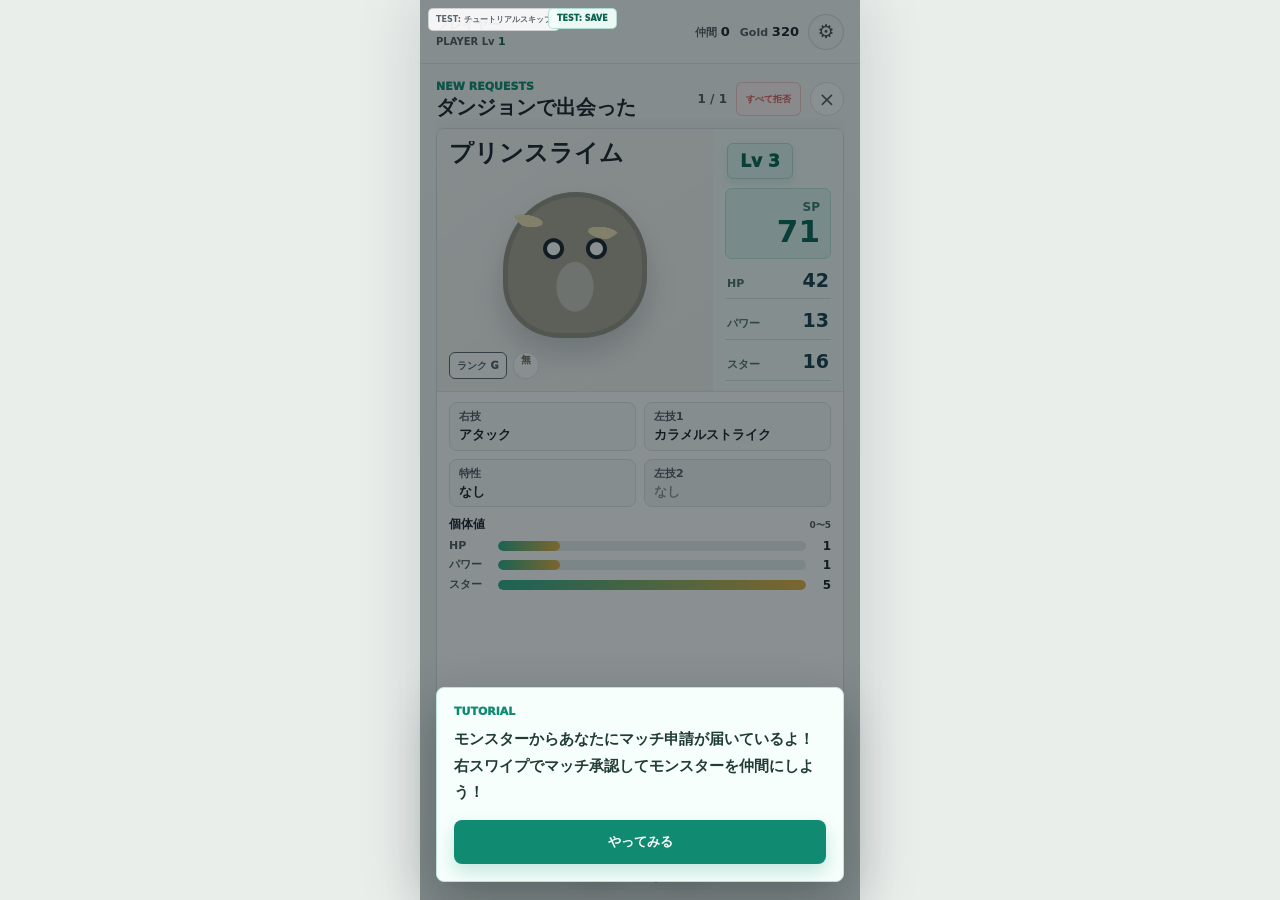
==== commit 96822167: "Add files via upload" ====
--- a/index.html
+++ b/index.html
@@ -113,7 +113,7 @@
             <button class="match-menu-card outgoing-match-card" id="outgoingMatchButton" type="button">
               <span class="outgoing-match-icon">↗</span>
               <span class="inbox-copy">
-                <strong>モンスターを探す</strong>
+                <strong>カタログマッチ</strong>
                 <small id="outgoingUnlockCopy">プレイヤーLv3で解放</small>
               </span>
               <span class="outgoing-count-label" id="outgoingCountLabel">Lv3</span>
@@ -123,13 +123,18 @@
             <div class="outgoing-match-head">
               <button class="icon-back-button" id="closeOutgoingMatch" type="button" aria-label="マッチメニューへ戻る">‹</button>
               <div>
-                <p class="eyebrow">FIND MONSTERS</p>
-                <h2>一覧マッチ</h2>
+              <p class="eyebrow">MONSTER CATALOG</p>
+              <h2>カタログマッチ</h2>
               </div>
               <button class="refresh-match-button" id="refreshOutgoingMatch" type="button">
                 <span>更新</span>
-                <small id="outgoingRefreshTimer">6:00:00</small>
+                <small id="outgoingRefreshTimer">3:00:00</small>
               </button>
+            </div>
+            <div class="catalog-heart-row">
+              <span>申請ハート</span>
+              <strong id="catalogHeartDisplay">♥♥♥♥♥</strong>
+              <small id="catalogHeartTimer">MAX</small>
             </div>
             <div class="match-profile-summary">
               <div>
@@ -176,7 +181,7 @@
             <span class="selection-count">Gold <strong id="shopGold">320</strong></span>
           </div>
           <p class="home-caption">マッチしたモンスターを仲間にするための道具です。</p>
-          <section class="shop-item">
+          <section class="shop-item" id="shopCageFItem">
             <div class="cage-icon" aria-hidden="true"><i></i></div>
             <div class="shop-item-copy">
               <strong>モンスターケージG</strong>
@@ -200,20 +205,62 @@
               <strong>300 Gold</strong>
             </button>
           </section>
-          <section class="shop-item">
+          <section class="shop-item" id="shopExpDrinkItem">
             <div class="exp-drink-icon" aria-hidden="true"><i>EXP</i></div>
             <div class="shop-item-copy">
-              <strong>経験値500ドリンク</strong>
+              <strong>経験値3000ドリンク</strong>
               <span>所持数 <b id="shopExpDrinkCount">0</b></span>
-              <small>好きな仲間1体に500経験値</small>
+              <small>好きな仲間1体に3000経験値 / PL7で解放</small>
             </div>
             <div class="shop-item-actions">
               <button class="shop-buy-button" id="buyExpDrinkButton" type="button">
                 <span>1個購入</span>
-                <strong>200 Gold</strong>
+                <strong>1500 Gold</strong>
               </button>
               <button class="shop-use-button" id="useExpDrinkButton" type="button">使う</button>
             </div>
+          </section>
+          <section class="shop-item" id="shopExpMistItem">
+            <div class="exp-drink-icon exp-mist-icon" aria-hidden="true"><i>ALL</i></div>
+            <div class="shop-item-copy">
+              <strong>経験値500ミスト</strong>
+              <span>所持数 <b id="shopExpMistCount">0</b></span>
+              <small>仲間全員に500経験値 / PL4で解放</small>
+            </div>
+            <div class="shop-item-actions">
+              <button class="shop-buy-button" id="buyExpMistButton" type="button">
+                <span>1個購入</span>
+                <strong>700 Gold</strong>
+              </button>
+              <button class="shop-use-button" id="useExpMistButton" type="button">使う</button>
+            </div>
+          </section>
+          <section class="shop-item">
+            <div class="catalog-item-icon" aria-hidden="true">↻</div>
+            <div class="shop-item-copy">
+              <strong>カタログチェンジ</strong>
+              <span>所持数 <b id="shopCatalogChangeCount">0</b></span>
+              <small>カタログマッチの一覧をすぐ更新</small>
+            </div>
+            <div class="shop-item-actions">
+              <button class="shop-buy-button" id="buyCatalogChangeButton" type="button">
+                <span>1個購入</span>
+                <strong>1000 Gold</strong>
+              </button>
+              <button class="shop-use-button" id="useCatalogChangeButton" type="button">使う</button>
+            </div>
+          </section>
+          <section class="shop-item">
+            <div class="catalog-item-icon heart-plus-icon" aria-hidden="true">♥</div>
+            <div class="shop-item-copy">
+              <strong>ハートプラス</strong>
+              <span>申請ハートを5つまで回復</span>
+              <small>購入時にその場で全回復</small>
+            </div>
+            <button class="shop-buy-button" id="buyHeartPlusButton" type="button">
+              <span>使用する</span>
+              <strong>2000 Gold</strong>
+            </button>
           </section>
           <p class="shop-feedback" id="shopFeedback" aria-live="polite"></p>
         </div>
@@ -492,11 +539,21 @@
         </div>
         <button class="close-button" id="closeExpDrinkDialog" type="button" aria-label="閉じる">×</button>
       </div>
-      <p class="dialog-copy">選んだモンスターに500経験値を与えます。</p>
+      <p class="dialog-copy">選んだモンスターに3000経験値を与えます。</p>
       <p class="exp-drink-dialog-status" id="expDrinkDialogStatus">所持数 0</p>
       <p class="exp-drink-feedback" id="expDrinkFeedback" hidden></p>
       <div class="roster picker-roster" id="expDrinkRoster"></div>
     </dialog>
+
+    <div class="catalog-match-overlay" id="catalogMatchOverlay" hidden>
+      <div class="catalog-match-stage">
+        <div class="catalog-match-monster mini-monster" id="catalogMatchMonster"></div>
+        <p class="eyebrow">MATCH APPLICATION</p>
+        <h2 id="catalogMatchStageTitle">申請を送信中…</h2>
+        <div class="catalog-match-pulse"><i></i><i></i><i></i></div>
+        <p id="catalogMatchStageCopy">返事を待っています</p>
+      </div>
+    </div>
 
     <dialog class="party-picker-dialog pair-picker-dialog" id="pairPickerDialog">
       <div class="dialog-head">
--- a/styles.css
+++ b/styles.css
@@ -1306,6 +1306,35 @@
   color: #745d12;
 }
 
+.catalog-heart-row {
+  display: grid;
+  grid-template-columns: auto minmax(0, 1fr) auto;
+  align-items: center;
+  gap: 8px;
+  margin: 10px 0;
+  border: 1px solid #ead5d8;
+  border-radius: 7px;
+  background: #fff7f8;
+  padding: 8px 10px;
+}
+
+.catalog-heart-row span,
+.catalog-heart-row small {
+  color: #6c5a5d;
+  font-size: 10px;
+  font-weight: 900;
+}
+
+.catalog-heart-row strong {
+  color: #e05266;
+  font-size: 19px;
+  letter-spacing: 0;
+}
+
+.catalog-heart-row small {
+  text-align: right;
+}
+
 .outgoing-monster-list {
   display: grid;
   gap: 8px;
@@ -1620,6 +1649,150 @@
   background: white;
   padding: 12px;
   box-shadow: 0 5px 14px rgba(23, 33, 43, 0.06);
+}
+
+.shop-item.locked {
+  position: relative;
+  filter: grayscale(0.7);
+  opacity: 0.58;
+}
+
+.shop-item.locked::after {
+  position: absolute;
+  z-index: 2;
+  inset: 0;
+  display: grid;
+  place-items: center;
+  border-radius: 8px;
+  background: rgba(239, 243, 241, 0.76);
+  color: #35423e;
+  content: attr(data-unlock-label);
+  font-size: 13px;
+  font-weight: 1000;
+}
+
+.exp-mist-icon {
+  background: #eaf7ff;
+  color: #2276a7;
+}
+
+.catalog-item-icon {
+  display: grid;
+  width: 48px;
+  height: 48px;
+  place-items: center;
+  border-radius: 7px;
+  background: #e8f7f2;
+  color: var(--accent);
+  font-size: 25px;
+  font-weight: 1000;
+}
+
+.heart-plus-icon {
+  background: #fff0f2;
+  color: #df5366;
+}
+
+.catalog-match-overlay {
+  position: fixed;
+  z-index: 180;
+  inset: 0;
+  display: grid;
+  place-items: center;
+  background: rgba(15, 28, 32, 0.94);
+  color: white;
+}
+
+.catalog-match-overlay[hidden] {
+  display: none;
+}
+
+.catalog-match-stage {
+  display: grid;
+  width: min(84vw, 340px);
+  justify-items: center;
+  gap: 12px;
+  text-align: center;
+}
+
+.catalog-match-monster {
+  width: 126px;
+  height: 126px;
+  margin-bottom: 8px;
+  filter: drop-shadow(0 18px 24px rgba(0, 0, 0, 0.34));
+  animation: catalog-monster-float 900ms ease-in-out infinite alternate;
+}
+
+.catalog-match-stage h2,
+.catalog-match-stage p {
+  margin: 0;
+}
+
+.catalog-match-stage h2 {
+  font-size: 27px;
+}
+
+.catalog-match-stage > p:last-child {
+  color: rgba(255, 255, 255, 0.72);
+  font-size: 13px;
+  font-weight: 800;
+}
+
+.catalog-match-pulse {
+  display: flex;
+  gap: 7px;
+}
+
+.catalog-match-pulse i {
+  width: 8px;
+  height: 8px;
+  border-radius: 50%;
+  background: #76dac0;
+  animation: catalog-pulse 700ms ease-in-out infinite alternate;
+}
+
+.catalog-match-pulse i:nth-child(2) {
+  animation-delay: 180ms;
+}
+
+.catalog-match-pulse i:nth-child(3) {
+  animation-delay: 360ms;
+}
+
+.catalog-match-overlay.success {
+  background: rgba(7, 84, 66, 0.96);
+}
+
+.catalog-match-overlay.success .catalog-match-monster {
+  animation: catalog-match-success 650ms ease both;
+}
+
+.catalog-match-overlay.failure {
+  background: rgba(35, 42, 47, 0.97);
+}
+
+.catalog-match-overlay.failure .catalog-match-monster {
+  filter: grayscale(0.7) brightness(0.75);
+  animation: catalog-match-failure 650ms ease both;
+}
+
+@keyframes catalog-monster-float {
+  to { transform: translateY(-10px) scale(1.04); }
+}
+
+@keyframes catalog-pulse {
+  to { transform: translateY(-5px) scale(1.2); opacity: 0.45; }
+}
+
+@keyframes catalog-match-success {
+  35% { transform: scale(1.3); filter: brightness(1.8) drop-shadow(0 0 28px #fff1a6); }
+  100% { transform: scale(1.08); }
+}
+
+@keyframes catalog-match-failure {
+  30% { transform: translateX(-9px) rotate(-4deg); }
+  60% { transform: translateX(9px) rotate(4deg); }
+  100% { transform: translateX(0); }
 }
 
 .shop-item-actions {
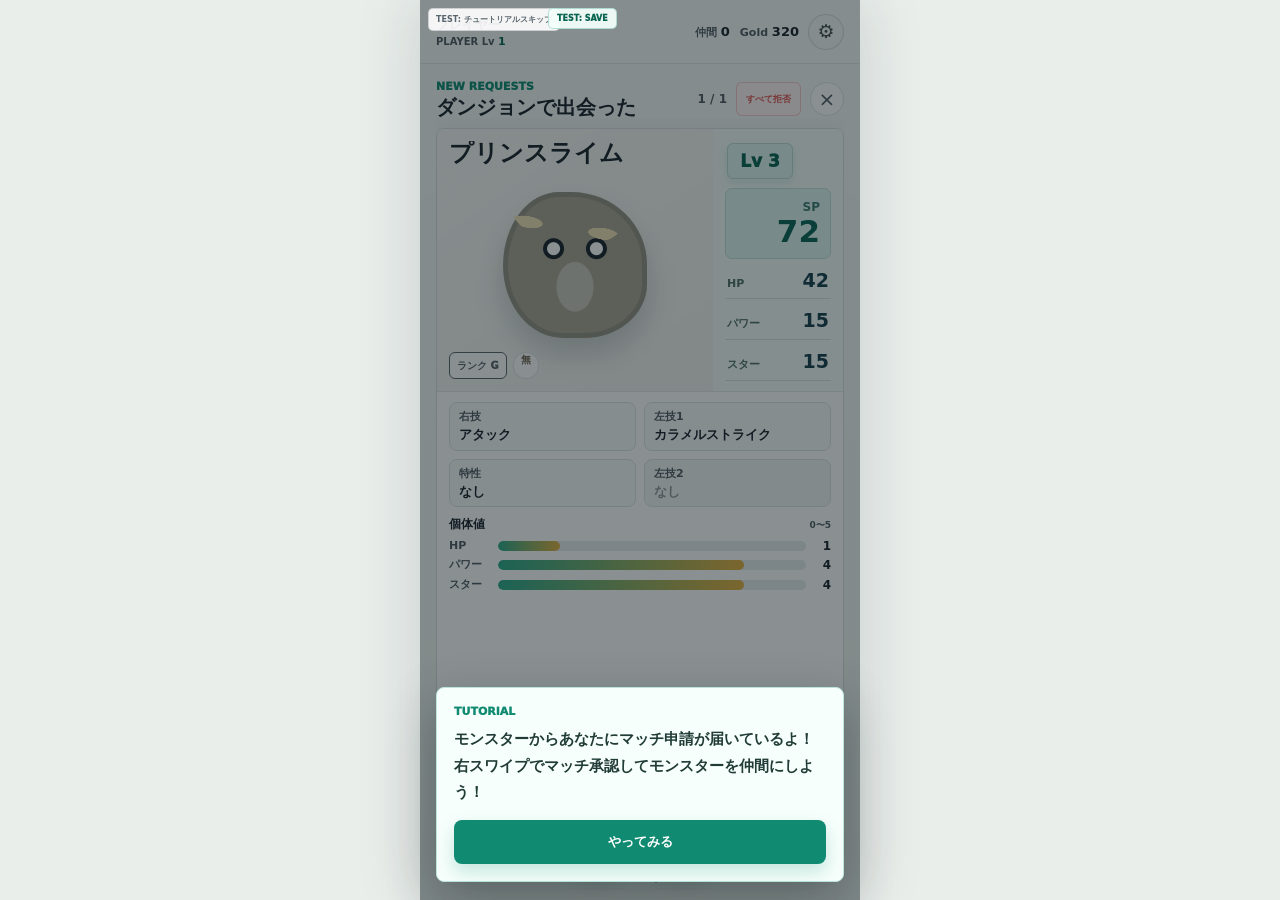
==== commit b0408e85: "Add files via upload" ====
--- a/index.html
+++ b/index.html
@@ -206,6 +206,21 @@
             </button>
           </section>
           <section class="shop-item" id="shopExpDrinkItem">
+            <div class="exp-drink-icon" aria-hidden="true"><i>500</i></div>
+            <div class="shop-item-copy">
+              <strong>経験値500ドリンク</strong>
+              <span>所持数 <b id="shopExp500DrinkCount">0</b></span>
+              <small>好きな仲間1体に500経験値</small>
+            </div>
+            <div class="shop-item-actions">
+              <button class="shop-buy-button" id="buyExp500DrinkButton" type="button">
+                <span>1個購入</span>
+                <strong>200 Gold</strong>
+              </button>
+              <button class="shop-use-button" id="useExp500DrinkButton" type="button">使う</button>
+            </div>
+          </section>
+          <section class="shop-item" id="shopExp3000DrinkItem">
             <div class="exp-drink-icon" aria-hidden="true"><i>EXP</i></div>
             <div class="shop-item-copy">
               <strong>経験値3000ドリンク</strong>
@@ -539,7 +554,7 @@
         </div>
         <button class="close-button" id="closeExpDrinkDialog" type="button" aria-label="閉じる">×</button>
       </div>
-      <p class="dialog-copy">選んだモンスターに3000経験値を与えます。</p>
+      <p class="dialog-copy" id="expDrinkDialogCopy">選んだモンスターに経験値を与えます。</p>
       <p class="exp-drink-dialog-status" id="expDrinkDialogStatus">所持数 0</p>
       <p class="exp-drink-feedback" id="expDrinkFeedback" hidden></p>
       <div class="roster picker-roster" id="expDrinkRoster"></div>
@@ -677,6 +692,10 @@
       <div class="detail-summary">
         <div class="detail-visual" id="detailVisual">
           <div class="monster-art detail-monster" aria-hidden="true"></div>
+          <button class="pair-history-button" id="openPairHistory" type="button">
+            <span aria-hidden="true">系</span>履歴
+            <b id="detailPairHistoryCount" hidden>0</b>
+          </button>
           <div class="detail-image-identity">
             <p class="eyebrow">MONSTER PROFILE</p>
             <h2 id="detailName">---</h2>
@@ -714,6 +733,18 @@
       <div class="detail-select-actions" id="detailSelectActions" hidden>
         <button class="primary-button" id="confirmPartyMonster" type="button">このモンスターに決定</button>
       </div>
+    </dialog>
+
+    <dialog class="pair-history-dialog" id="pairHistoryDialog">
+      <div class="dialog-head">
+        <div>
+          <p class="eyebrow">PAIR TRAINING LINEAGE</p>
+          <h2 id="pairHistoryTitle">ペアトレ履歴</h2>
+        </div>
+        <button class="close-button" id="closePairHistory" type="button" aria-label="閉じる">×</button>
+      </div>
+      <p class="pair-history-caption" id="pairHistoryCaption"></p>
+      <div class="pair-history-viewport" id="pairHistoryViewport"></div>
     </dialog>
 
     <div class="match-overlay" id="matchOverlay" hidden>
--- a/styles.css
+++ b/styles.css
@@ -392,6 +392,18 @@
 
 .home-panel[hidden] {
   display: none;
+}
+
+.shop-home-panel {
+  overflow-x: hidden;
+  overflow-y: auto;
+  overscroll-behavior-y: contain;
+  padding-bottom: 16px;
+  -webkit-overflow-scrolling: touch;
+}
+
+.shop-home-panel > * {
+  flex-shrink: 0;
 }
 
 .home-caption {
@@ -4850,7 +4862,7 @@
 }
 
 .detail-image-identity h2 {
-  max-width: 100%;
+  max-width: calc(100% - 76px);
   margin: 0;
   overflow: hidden;
   color: var(--ink);
@@ -4917,7 +4929,7 @@
   padding: 0 2px 2px;
 }
 
-.detail-level-row span {
+.detail-level-row > span {
   display: inline-grid;
   min-width: 66px;
   height: 36px;
@@ -4932,6 +4944,61 @@
   box-shadow: 0 4px 10px rgba(16, 139, 114, 0.12);
 }
 
+.pair-history-button {
+  position: absolute;
+  z-index: 4;
+  top: 14px;
+  right: 14px;
+  display: inline-flex;
+  min-width: 0;
+  height: 32px;
+  align-items: center;
+  gap: 4px;
+  border: 1px solid #c6d6dc;
+  border-radius: 6px;
+  background: rgba(248, 251, 252, 0.92);
+  color: #49636d;
+  padding: 0 7px;
+  font-size: 10px;
+  font-weight: 1000;
+  white-space: nowrap;
+  box-shadow: 0 5px 14px rgba(23, 33, 43, 0.1);
+  backdrop-filter: blur(6px);
+}
+
+.pair-history-button > span {
+  display: grid;
+  width: 19px;
+  height: 19px;
+  place-items: center;
+  border-radius: 50%;
+  background: #dce9ed;
+  color: #315964;
+  font-size: 9px;
+}
+
+.pair-history-button.has-history {
+  border-color: #7cc8b5;
+  background: #e8f8f3;
+  color: var(--accent-dark);
+}
+
+.pair-history-button b {
+  display: grid;
+  min-width: 16px;
+  height: 16px;
+  place-items: center;
+  border-radius: 999px;
+  background: var(--accent);
+  color: white;
+  padding: 0 4px;
+  font-size: 8px;
+}
+
+.pair-history-button b[hidden] {
+  display: none;
+}
+
 .detail-summary-stats .summary-sp {
   display: flex;
   align-items: baseline;
@@ -4950,6 +5017,229 @@
   margin-top: 0;
   color: #155d77;
   font-size: 28px;
+}
+
+.pair-history-dialog {
+  width: min(calc(100vw - 16px), 430px);
+  height: min(90svh, 760px);
+  border: 0;
+  border-radius: 8px;
+  background: #f8fbfa;
+  padding: 16px;
+  box-shadow: 0 24px 70px rgba(23, 33, 43, 0.36);
+}
+
+.pair-history-dialog::backdrop {
+  background: rgba(23, 33, 43, 0.68);
+}
+
+.pair-history-dialog[open] {
+  display: flex;
+  flex-direction: column;
+}
+
+.pair-history-caption {
+  flex: 0 0 auto;
+  margin: 10px 0;
+  color: var(--muted);
+  font-size: 11px;
+  font-weight: 800;
+}
+
+.pair-history-viewport {
+  min-height: 0;
+  flex: 1;
+  overflow: auto;
+  overscroll-behavior: contain;
+  border: 1px solid #d6e2df;
+  border-radius: 8px;
+  background:
+    linear-gradient(rgba(16, 139, 114, 0.035) 1px, transparent 1px),
+    linear-gradient(90deg, rgba(16, 139, 114, 0.035) 1px, transparent 1px),
+    white;
+  background-size: 20px 20px;
+  padding: 22px;
+  -webkit-overflow-scrolling: touch;
+}
+
+.pair-history-canvas {
+  display: flex;
+  width: max-content;
+  min-width: 100%;
+  justify-content: center;
+}
+
+.lineage-tree {
+  display: flex;
+  width: max-content;
+  flex-direction: column;
+  align-items: center;
+}
+
+.lineage-monster-card {
+  position: relative;
+  z-index: 1;
+  display: grid;
+  width: 132px;
+  grid-template-columns: 42px minmax(0, 1fr);
+  grid-template-rows: auto auto auto;
+  align-items: center;
+  gap: 2px 8px;
+  border: 1px solid #cbdad6;
+  border-radius: 8px;
+  background: white;
+  padding: 19px 9px 9px;
+  box-shadow: 0 6px 16px rgba(23, 33, 43, 0.08);
+}
+
+.lineage-monster-card .mini-monster {
+  grid-row: 1 / 4;
+  width: 42px;
+  height: 42px;
+}
+
+.lineage-monster-card strong,
+.lineage-monster-card span,
+.lineage-monster-card b,
+.lineage-monster-card small {
+  min-width: 0;
+  overflow: hidden;
+  text-overflow: ellipsis;
+  white-space: nowrap;
+}
+
+.lineage-monster-card strong {
+  font-size: 11px;
+}
+
+.lineage-monster-card > span:not(.mini-monster):not(.lineage-role),
+.lineage-monster-card small {
+  color: var(--muted);
+  font-size: 8px;
+  font-weight: 800;
+}
+
+.lineage-monster-card b {
+  color: var(--accent-dark);
+  font-size: 9px;
+}
+
+.lineage-monster-card .lineage-role {
+  position: absolute;
+  top: 0;
+  left: 0;
+  border-radius: 7px 0 5px;
+  background: #dff4ef;
+  color: var(--accent-dark);
+  padding: 3px 6px;
+  font-size: 7px;
+  font-weight: 1000;
+}
+
+.lineage-event {
+  position: relative;
+  display: grid;
+  min-width: 86px;
+  min-height: 42px;
+  place-content: center;
+  justify-items: center;
+  color: var(--accent-dark);
+}
+
+.lineage-event::before,
+.lineage-event::after {
+  position: absolute;
+  left: 50%;
+  width: 2px;
+  height: 9px;
+  background: #81bcae;
+  content: "";
+  transform: translateX(-50%);
+}
+
+.lineage-event::before {
+  top: 0;
+}
+
+.lineage-event::after {
+  bottom: 0;
+}
+
+.lineage-event strong {
+  border: 1px solid #9ed0c3;
+  border-radius: 999px;
+  background: #e9f8f4;
+  padding: 3px 7px;
+  font-size: 8px;
+}
+
+.lineage-event span {
+  margin-top: 2px;
+  color: var(--muted);
+  font-size: 7px;
+  font-weight: 800;
+}
+
+.lineage-branches {
+  position: relative;
+  display: flex;
+  width: max-content;
+  align-items: flex-start;
+  justify-content: center;
+  gap: 20px;
+  padding-top: 16px;
+}
+
+.lineage-branches::before {
+  position: absolute;
+  top: 0;
+  right: 66px;
+  left: 66px;
+  height: 2px;
+  background: #81bcae;
+  content: "";
+}
+
+.lineage-branch {
+  position: relative;
+}
+
+.lineage-branch::before {
+  position: absolute;
+  top: -16px;
+  left: 50%;
+  width: 2px;
+  height: 16px;
+  background: #81bcae;
+  content: "";
+  transform: translateX(-50%);
+}
+
+.pair-history-empty {
+  display: grid;
+  height: 100%;
+  min-height: 260px;
+  place-content: center;
+  justify-items: center;
+  text-align: center;
+}
+
+.pair-history-empty .mini-monster {
+  width: 86px;
+  height: 86px;
+}
+
+.pair-history-empty strong {
+  margin-top: 12px;
+  font-size: 17px;
+}
+
+.pair-history-empty p {
+  max-width: 220px;
+  color: var(--muted);
+  font-size: 11px;
+  font-weight: 700;
+  line-height: 1.6;
 }
 
 .exp-drink-dialog-status {
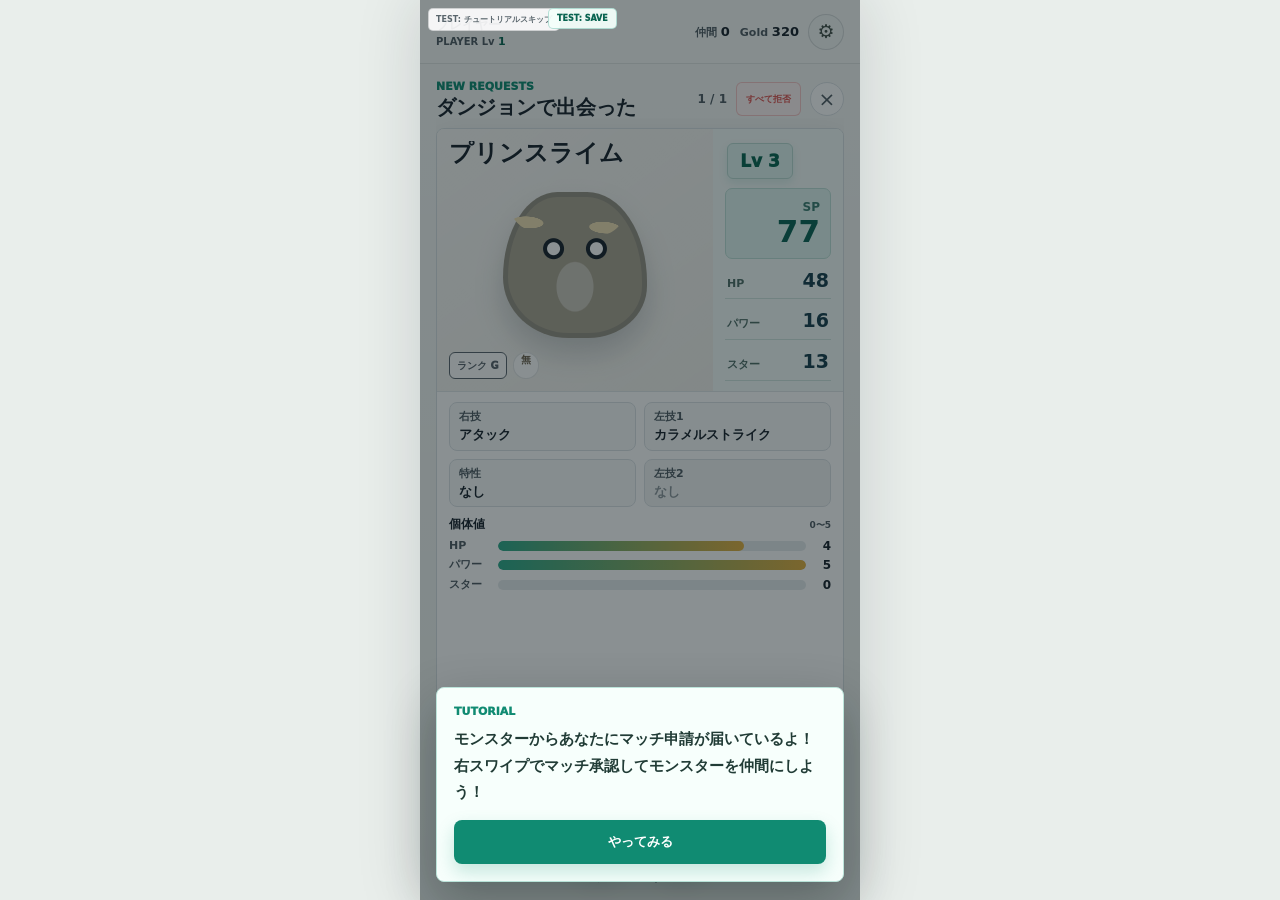
==== commit fa4fee0d: "Add files via upload" ====
--- a/index.html
+++ b/index.html
@@ -78,9 +78,13 @@
           <p class="home-caption">挑戦するダンジョンを選んでください。</p>
           <div class="dungeon-list" id="generalDungeonList"></div>
           <div class="dungeon-list" id="trialDungeonList" hidden></div>
+          <div class="dungeon-list" id="specialDungeonList" hidden></div>
           <div class="dungeon-category-tabs" id="dungeonCategoryTabs">
             <button class="active" type="button" data-dungeon-category="general">通常ダンジョン</button>
             <button type="button" data-dungeon-category="trial">試練</button>
+            <button type="button" data-dungeon-category="special">
+              スペシャル <span class="category-lock-label">PL5</span>
+            </button>
           </div>
         </div>
 
@@ -156,7 +160,7 @@
             </div>
             <span class="selection-count">PLAYER Lv 5</span>
           </div>
-          <p class="home-caption">Lv10以上の2体で特訓します。編成中でも選択できますが、ペアトレ後は3体以上残す必要があります。</p>
+          <p class="home-caption">Lv10以上の2体で特訓します。</p>
           <div class="pair-training-selection">
             <button class="pair-training-slot" id="pairBaseSlot" type="button">
               <span class="pair-slot-label">BASE</span>
@@ -345,7 +349,7 @@
             <section class="combatant enemy-combatant">
               <div class="combatant-head">
                 <strong id="enemyName">---</strong>
-                <span>BOSS</span>
+                <span>GACHI</span>
               </div>
               <div class="fighter-status-icons" id="enemyStatusIcons"></div>
               <div class="hp-track"><i class="hp-fill" id="enemyHp"></i></div>
@@ -474,7 +478,7 @@
       </div>
       <section class="dungeon-boss-summary" id="dungeonBossSummary">
         <div class="dungeon-boss-heading">
-          <span>BOSS</span>
+          <span>GACHI</span>
           <button id="openDungeonDetails" type="button">詳細を見る</button>
         </div>
         <div class="dungeon-boss-list" id="dungeonBossList"></div>
@@ -579,7 +583,52 @@
         <button class="close-button" id="closePairPicker" type="button" aria-label="閉じる">×</button>
       </div>
       <p class="dialog-copy" id="pairPickerCopy">Lv10以上のモンスターを選択してください。</p>
+      <div class="collection-controls picker-controls">
+        <label>
+          <span>並び替え</span>
+          <select id="pairPickerSort">
+            <option value="newest">新しい順</option>
+            <option value="level">レベルが高い順</option>
+            <option value="sp">SPが高い順</option>
+            <option value="hp">HPが高い順</option>
+            <option value="power">パワーが高い順</option>
+            <option value="star">スターが高い順</option>
+            <option value="ivHp">個体値HPが高い順</option>
+            <option value="ivPower">個体値パワーが高い順</option>
+            <option value="ivStar">個体値スターが高い順</option>
+            <option value="ivTotal">個体値合計が高い順</option>
+          </select>
+        </label>
+        <label>
+          <span>属性</span>
+          <select id="pairPickerAttributeFilter">
+            <option value="all">すべて</option>
+            <option value="赤">赤</option>
+            <option value="緑">緑</option>
+            <option value="青">青</option>
+            <option value="白">白</option>
+            <option value="黒">黒</option>
+            <option value="無">無</option>
+          </select>
+        </label>
+      </div>
       <div class="roster picker-roster pair-picker-roster" id="pairPickerRoster"></div>
+    </dialog>
+
+    <dialog class="bench-action-dialog" id="pairActionDialog">
+      <div class="dialog-head">
+        <div>
+          <p class="eyebrow">PAIR TRAINING</p>
+          <h2 id="pairActionName">モンスターを選択</h2>
+        </div>
+        <button class="close-button" id="closePairAction" type="button" aria-label="閉じる">×</button>
+      </div>
+      <div class="bench-action-monster" id="pairActionMonster"></div>
+      <p class="dialog-copy" id="pairActionReason"></p>
+      <div class="bench-action-buttons">
+        <button class="secondary-button" id="pairActionDetailButton" type="button">詳細を見る</button>
+        <button class="primary-button" id="pairActionSelectButton" type="button">選択する</button>
+      </div>
     </dialog>
 
     <dialog class="confirm-dialog pair-evolution-dialog" id="pairEvolutionDialog">
@@ -640,6 +689,35 @@
           <h2 id="profilePickerTitle">プロフィール1を選択</h2>
         </div>
         <button class="close-button" id="closeProfilePicker" type="button" aria-label="閉じる">×</button>
+      </div>
+      <div class="collection-controls picker-controls">
+        <label>
+          <span>並び替え</span>
+          <select id="profilePickerSort">
+            <option value="newest">新しい順</option>
+            <option value="level">レベルが高い順</option>
+            <option value="sp">SPが高い順</option>
+            <option value="hp">HPが高い順</option>
+            <option value="power">パワーが高い順</option>
+            <option value="star">スターが高い順</option>
+            <option value="ivHp">個体値HPが高い順</option>
+            <option value="ivPower">個体値パワーが高い順</option>
+            <option value="ivStar">個体値スターが高い順</option>
+            <option value="ivTotal">個体値合計が高い順</option>
+          </select>
+        </label>
+        <label>
+          <span>属性</span>
+          <select id="profilePickerAttributeFilter">
+            <option value="all">すべて</option>
+            <option value="赤">赤</option>
+            <option value="緑">緑</option>
+            <option value="青">青</option>
+            <option value="白">白</option>
+            <option value="黒">黒</option>
+            <option value="無">無</option>
+          </select>
+        </label>
       </div>
       <div class="roster picker-roster" id="profilePickerRoster"></div>
     </dialog>
@@ -858,7 +936,7 @@
           </select>
         </label>
         <label class="option-row">
-          <span><strong>ボスバトル速度</strong><small>演出と相手ターンの速度</small></span>
+          <span><strong>ガチバトル速度</strong><small>演出と相手ターンの速度</small></span>
           <select id="bossSpeedSelect">
             <option value="1">1倍</option>
             <option value="2">2倍</option>
--- a/styles.css
+++ b/styles.css
@@ -856,6 +856,11 @@
   opacity: 0.48;
 }
 
+.pair-picker-card.unavailable {
+  filter: grayscale(0.45);
+  opacity: 0.62;
+}
+
 .pair-evolution-ready {
   border-color: #e3ae34;
   box-shadow: 0 0 0 2px rgba(227, 174, 52, 0.2), 0 0 18px rgba(227, 174, 52, 0.3);
@@ -1408,6 +1413,17 @@
   white-space: nowrap;
 }
 
+.catalog-undiscovered {
+  border: 1px solid #a1abb2;
+  border-radius: 4px;
+  padding: 2px 4px;
+  color: #65717a;
+  font-size: 9px;
+  font-style: normal;
+  font-weight: 900;
+  white-space: nowrap;
+}
+
 .outgoing-monster-copy .sp-chip {
   margin-top: 5px;
 }
@@ -2299,7 +2315,7 @@
 
 .dungeon-category-tabs {
   display: grid;
-  grid-template-columns: 1fr 1fr;
+  grid-template-columns: repeat(3, minmax(0, 1fr));
   gap: 4px;
   margin: 10px 0 0;
   border: 1px solid var(--line);
@@ -2322,6 +2338,52 @@
   background: white;
   color: var(--accent);
   box-shadow: 0 2px 7px rgba(23, 33, 43, 0.08);
+}
+
+.dungeon-category-tabs button.locked {
+  color: #8a949c;
+}
+
+.category-lock-label {
+  display: inline-grid;
+  place-items: center;
+  min-width: 26px;
+  margin-left: 3px;
+  border-radius: 4px;
+  background: #dfe5e7;
+  padding: 2px 4px;
+  font-size: 9px;
+}
+
+.dungeon-art.special-art {
+  background: #273342;
+  color: #fff;
+}
+
+.cleared-trials {
+  margin-top: 10px;
+  border-top: 1px solid var(--line);
+  padding-top: 10px;
+}
+
+.cleared-trials summary {
+  display: flex;
+  align-items: center;
+  justify-content: space-between;
+  min-height: 44px;
+  border: 1px solid var(--line);
+  border-radius: 7px;
+  background: #eef3f2;
+  padding: 0 14px;
+  color: var(--ink);
+  font-weight: 900;
+  cursor: pointer;
+}
+
+.cleared-trial-list {
+  display: grid;
+  gap: 8px;
+  padding-top: 8px;
 }
 
 .dungeon-card {
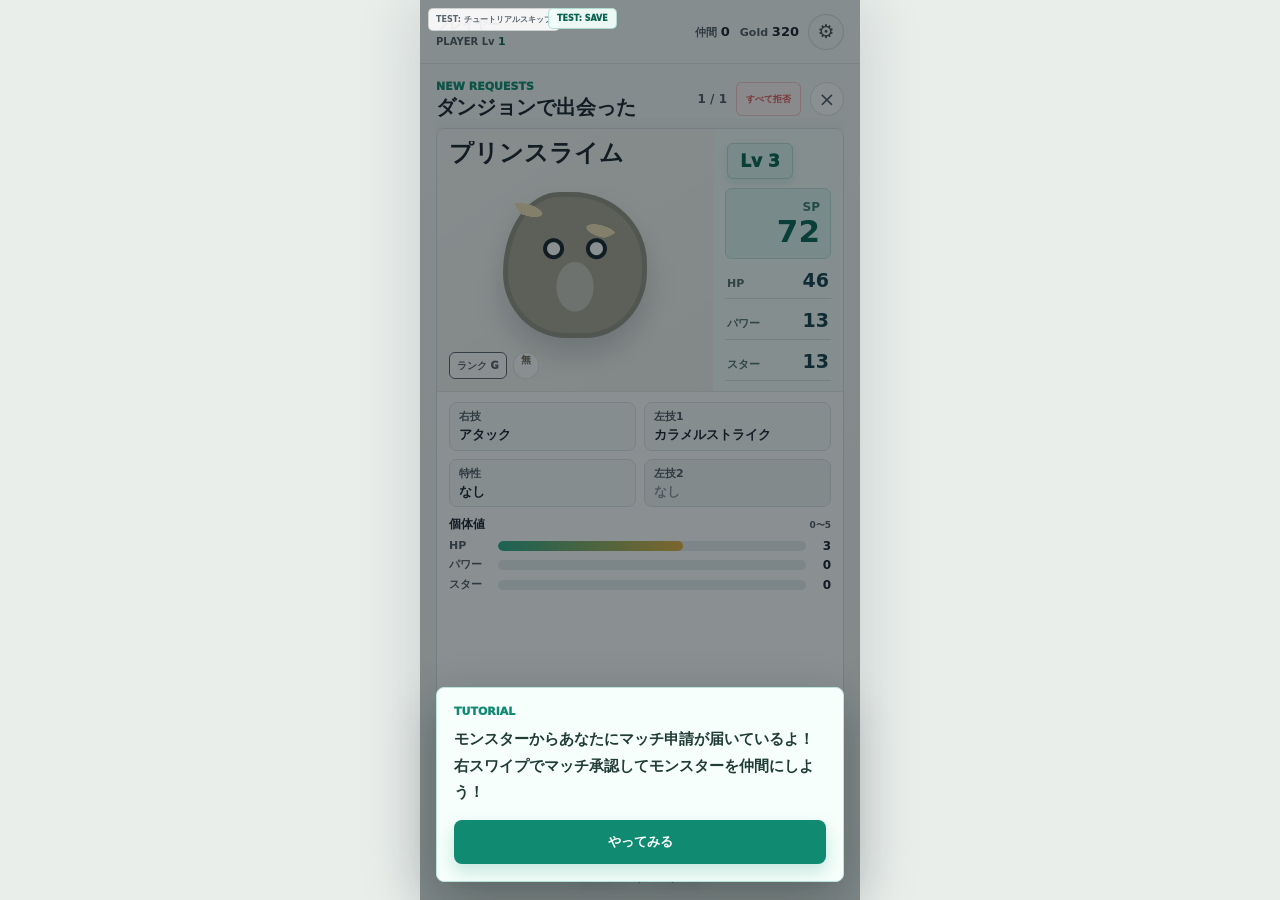
==== commit e4d04a9d: "Add files via upload" ====
--- a/index.html
+++ b/index.html
@@ -185,7 +185,7 @@
             <span class="selection-count">Gold <strong id="shopGold">320</strong></span>
           </div>
           <p class="home-caption">マッチしたモンスターを仲間にするための道具です。</p>
-          <section class="shop-item" id="shopCageFItem">
+          <section class="shop-item">
             <div class="cage-icon" aria-hidden="true"><i></i></div>
             <div class="shop-item-copy">
               <strong>モンスターケージG</strong>
@@ -197,7 +197,7 @@
               <strong>100 Gold</strong>
             </button>
           </section>
-          <section class="shop-item">
+          <section class="shop-item" id="shopCageFItem">
             <div class="cage-icon cage-icon-f" aria-hidden="true"><i></i></div>
             <div class="shop-item-copy">
               <strong>モンスターケージF</strong>
@@ -207,6 +207,18 @@
             <button class="shop-buy-button cage-f-buy-button" id="buyCageFButton" type="button">
               <span>1個購入</span>
               <strong>300 Gold</strong>
+            </button>
+          </section>
+          <section class="shop-item" id="shopCageEItem">
+            <div class="cage-icon cage-icon-e" aria-hidden="true"><i></i></div>
+            <div class="shop-item-copy">
+              <strong>モンスターケージE</strong>
+              <span>所持数 <b id="shopCageECount">0</b></span>
+              <small>Eランク以下のモンスターに使用可能 / PL5で解放</small>
+            </div>
+            <button class="shop-buy-button" id="buyCageEButton" type="button">
+              <span>1個購入</span>
+              <strong>700 Gold</strong>
             </button>
           </section>
           <section class="shop-item" id="shopExpDrinkItem">
@@ -229,7 +241,7 @@
             <div class="shop-item-copy">
               <strong>経験値3000ドリンク</strong>
               <span>所持数 <b id="shopExpDrinkCount">0</b></span>
-              <small>好きな仲間1体に3000経験値 / PL7で解放</small>
+              <small>好きな仲間1体に3000経験値 / PL6で解放</small>
             </div>
             <div class="shop-item-actions">
               <button class="shop-buy-button" id="buyExpDrinkButton" type="button">
@@ -254,12 +266,12 @@
               <button class="shop-use-button" id="useExpMistButton" type="button">使う</button>
             </div>
           </section>
-          <section class="shop-item">
+          <section class="shop-item" id="shopCatalogChangeItem">
             <div class="catalog-item-icon" aria-hidden="true">↻</div>
             <div class="shop-item-copy">
               <strong>カタログチェンジ</strong>
               <span>所持数 <b id="shopCatalogChangeCount">0</b></span>
-              <small>カタログマッチの一覧をすぐ更新</small>
+              <small>カタログマッチの一覧をすぐ更新 / PL7で解放</small>
             </div>
             <div class="shop-item-actions">
               <button class="shop-buy-button" id="buyCatalogChangeButton" type="button">
@@ -269,12 +281,12 @@
               <button class="shop-use-button" id="useCatalogChangeButton" type="button">使う</button>
             </div>
           </section>
-          <section class="shop-item">
+          <section class="shop-item" id="shopHeartPlusItem">
             <div class="catalog-item-icon heart-plus-icon" aria-hidden="true">♥</div>
             <div class="shop-item-copy">
               <strong>ハートプラス</strong>
               <span>申請ハートを5つまで回復</span>
-              <small>購入時にその場で全回復</small>
+              <small>購入時にその場で全回復 / PL7で解放</small>
             </div>
             <button class="shop-buy-button" id="buyHeartPlusButton" type="button">
               <span>使用する</span>
@@ -352,7 +364,10 @@
                 <span>GACHI</span>
               </div>
               <div class="fighter-status-icons" id="enemyStatusIcons"></div>
-              <div class="hp-track"><i class="hp-fill" id="enemyHp"></i></div>
+              <div class="combatant-hp-row">
+                <strong class="combatant-hp-value" id="enemyHpValue">0 / 0</strong>
+                <div class="hp-track"><i class="hp-fill" id="enemyHp"></i></div>
+              </div>
               <div class="battle-gauge-row">
                 <span>G</span>
                 <div class="battle-gauge-track"><i id="enemyGauge"></i></div>
@@ -372,7 +387,10 @@
                 <span>YOUR MONSTER</span>
               </div>
               <div class="fighter-status-icons" id="allyStatusIcons"></div>
-              <div class="hp-track"><i class="hp-fill" id="allyHp"></i></div>
+              <div class="combatant-hp-row">
+                <strong class="combatant-hp-value" id="allyHpValue">0 / 0</strong>
+                <div class="hp-track"><i class="hp-fill" id="allyHp"></i></div>
+              </div>
               <div class="battle-gauge-row">
                 <span>G</span>
                 <div class="battle-gauge-track"><i id="allyGauge"></i></div>
@@ -393,6 +411,7 @@
               </button>
             </div>
             <div class="bench" id="bench" aria-label="控えモンスター"></div>
+            <div class="replacement-prompt" id="replacementPrompt" hidden>次のモンスターを選んでください</div>
           </div>
           <div class="battle-log-panel boss-log-panel">
             <div class="battle-log-title"><strong>BATTLE LOG</strong><span>スクロールして遡れます</span></div>
@@ -741,6 +760,11 @@
         <span><strong>モンスターケージF</strong><small>Fランク以下に使用可能</small></span>
         <b>所持 <i id="outgoingCageFCount">0</i></b>
       </button>
+      <button class="cage-choice" id="eCageChoice" data-cage-type="E" type="button">
+        <span class="cage-icon cage-icon-e" aria-hidden="true"><i></i></span>
+        <span><strong>モンスターケージE</strong><small>Eランク以下に使用可能</small></span>
+        <b>所持 <i id="outgoingCageECount">0</i></b>
+      </button>
       <button class="primary-button" id="confirmOutgoingApplication" type="button">このケージで申請</button>
     </dialog>
 
@@ -770,10 +794,8 @@
       <div class="detail-summary">
         <div class="detail-visual" id="detailVisual">
           <div class="monster-art detail-monster" aria-hidden="true"></div>
-          <button class="pair-history-button" id="openPairHistory" type="button">
-            <span aria-hidden="true">系</span>履歴
-            <b id="detailPairHistoryCount" hidden>0</b>
-          </button>
+          <button class="pair-history-button" id="openPairHistory" type="button"
+            aria-label="ペアトレ履歴" title="ペアトレ履歴">💪</button>
           <div class="detail-image-identity">
             <p class="eyebrow">MONSTER PROFILE</p>
             <h2 id="detailName">---</h2>
--- a/styles.css
+++ b/styles.css
@@ -1619,6 +1619,15 @@
   filter: hue-rotate(155deg) saturate(1.15);
 }
 
+.cage-icon-e {
+  background: #e5f1fa;
+  border-color: #68a4cc;
+}
+
+.cage-icon-e i {
+  background: #3d83b3;
+}
+
 .cage-f-buy-button {
   background: #317766;
 }
@@ -2398,6 +2407,17 @@
   padding: 10px;
   text-align: left;
   box-shadow: 0 5px 14px rgba(23, 33, 43, 0.06);
+}
+
+.dungeon-card.cleared {
+  border: 2px solid #159879;
+  box-shadow: 0 0 0 2px rgba(21, 152, 121, 0.1);
+}
+
+.dungeon-cleared-label {
+  color: #08775f;
+  font-size: 10px;
+  letter-spacing: 0;
 }
 
 .dungeon-card[hidden] {
@@ -3897,6 +3917,40 @@
   gap: 7px;
 }
 
+.combatant-hp-row {
+  display: grid;
+  grid-template-columns: auto minmax(0, 1fr);
+  align-items: center;
+  gap: 8px;
+}
+
+.combatant-hp-value {
+  min-width: 58px;
+  color: rgba(255, 255, 255, 0.9);
+  font-size: 10px;
+  font-variant-numeric: tabular-nums;
+  white-space: nowrap;
+}
+
+.replacement-prompt {
+  position: fixed;
+  z-index: 20;
+  top: 50%;
+  left: 50%;
+  width: min(calc(100vw - 40px), 360px);
+  transform: translate(-50%, -50%);
+  border: 2px solid #74d6bd;
+  border-radius: 8px;
+  background: rgba(12, 24, 32, 0.96);
+  box-shadow: 0 18px 50px rgba(0, 0, 0, 0.45);
+  padding: 18px;
+  color: white;
+  font-size: 17px;
+  font-weight: 1000;
+  text-align: center;
+  pointer-events: none;
+}
+
 .bench-button {
   display: grid;
   grid-template-columns: 34px minmax(0, 1fr);
@@ -5028,6 +5082,16 @@
   backdrop-filter: blur(6px);
 }
 
+.pair-history-button {
+  width: 40px;
+  min-width: 40px;
+  height: 40px;
+  justify-content: center;
+  padding: 0;
+  font-size: 20px;
+  line-height: 1;
+}
+
 .pair-history-button > span {
   display: grid;
   width: 19px;
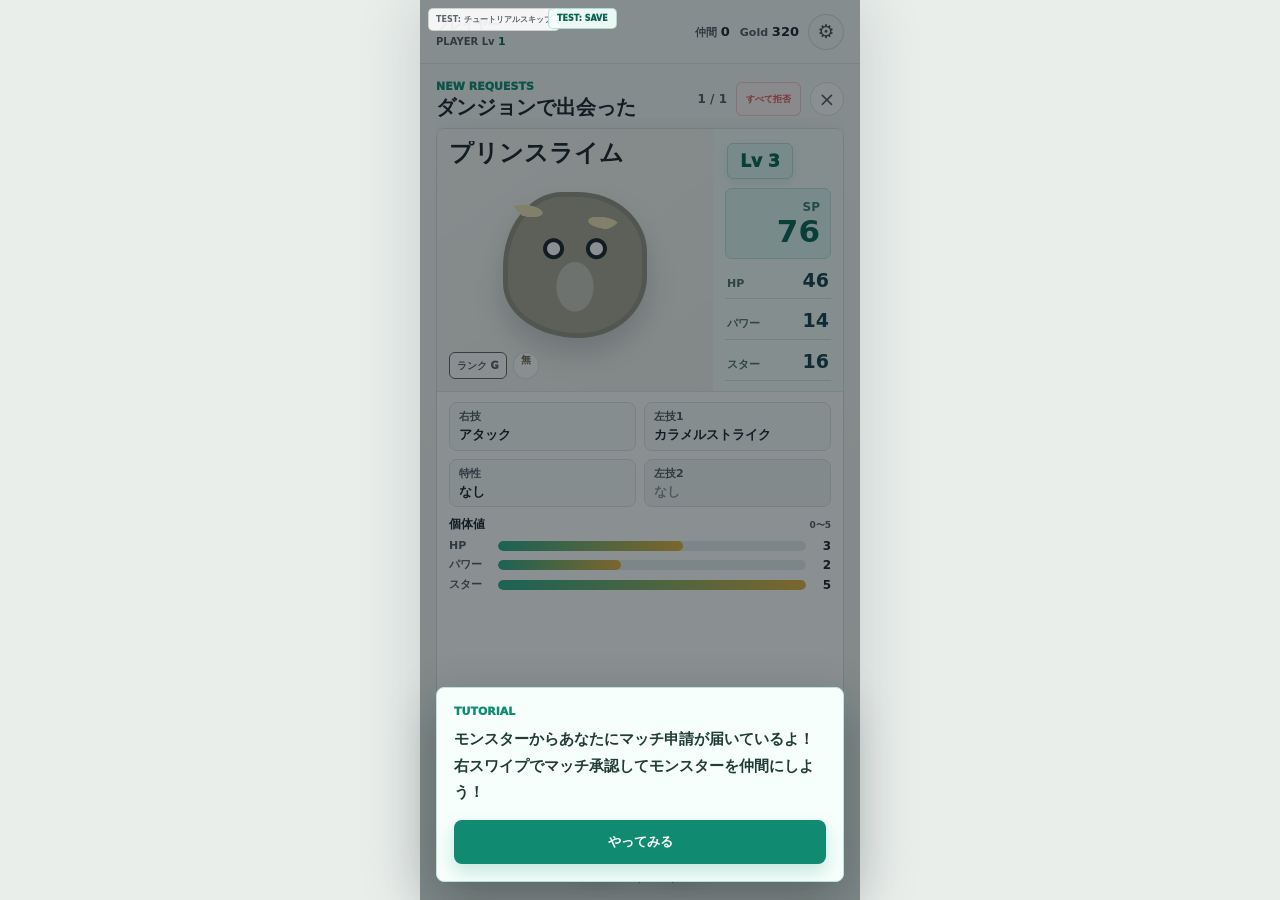
==== commit 3eb1cfea: "Add files via upload" ====
--- a/index.html
+++ b/index.html
@@ -239,14 +239,14 @@
           <section class="shop-item" id="shopExp3000DrinkItem">
             <div class="exp-drink-icon" aria-hidden="true"><i>EXP</i></div>
             <div class="shop-item-copy">
-              <strong>経験値3000ドリンク</strong>
+              <strong>経験値5000ドリンク</strong>
               <span>所持数 <b id="shopExpDrinkCount">0</b></span>
-              <small>好きな仲間1体に3000経験値 / PL6で解放</small>
+              <small>好きな仲間1体に5000経験値 / PL6で解放</small>
             </div>
             <div class="shop-item-actions">
               <button class="shop-buy-button" id="buyExpDrinkButton" type="button">
                 <span>1個購入</span>
-                <strong>1500 Gold</strong>
+                <strong>2200 Gold</strong>
               </button>
               <button class="shop-use-button" id="useExpDrinkButton" type="button">使う</button>
             </div>
@@ -580,6 +580,35 @@
       <p class="dialog-copy" id="expDrinkDialogCopy">選んだモンスターに経験値を与えます。</p>
       <p class="exp-drink-dialog-status" id="expDrinkDialogStatus">所持数 0</p>
       <p class="exp-drink-feedback" id="expDrinkFeedback" hidden></p>
+      <div class="collection-controls picker-controls">
+        <label>
+          <span>並び替え</span>
+          <select id="expDrinkSort">
+            <option value="newest">新しい順</option>
+            <option value="level">レベルが高い順</option>
+            <option value="sp">SPが高い順</option>
+            <option value="hp">HPが高い順</option>
+            <option value="power">パワーが高い順</option>
+            <option value="star">スターが高い順</option>
+            <option value="ivHp">個体値HPが高い順</option>
+            <option value="ivPower">個体値パワーが高い順</option>
+            <option value="ivStar">個体値スターが高い順</option>
+            <option value="ivTotal">個体値合計が高い順</option>
+          </select>
+        </label>
+        <label>
+          <span>属性</span>
+          <select id="expDrinkAttributeFilter">
+            <option value="all">すべて</option>
+            <option value="赤">赤</option>
+            <option value="緑">緑</option>
+            <option value="青">青</option>
+            <option value="白">白</option>
+            <option value="黒">黒</option>
+            <option value="無">無</option>
+          </select>
+        </label>
+      </div>
       <div class="roster picker-roster" id="expDrinkRoster"></div>
     </dialog>
 
--- a/styles.css
+++ b/styles.css
@@ -6055,7 +6055,7 @@
   .enemy-combatant {
     display: grid;
     grid-template-columns: minmax(0, 1fr) 102px;
-    grid-template-rows: auto 20px 14px 22px;
+    grid-template-rows: auto 20px 26px 24px;
     column-gap: 10px;
     align-self: stretch;
     margin-left: auto;
@@ -6063,7 +6063,7 @@
 
   .enemy-combatant .combatant-head,
   .enemy-combatant .fighter-status-icons,
-  .enemy-combatant .hp-track,
+  .enemy-combatant .combatant-hp-row,
   .enemy-combatant .battle-gauge-row {
     grid-column: 1;
   }
@@ -6079,7 +6079,7 @@
   .ally-combatant {
     display: grid;
     grid-template-columns: 102px minmax(0, 1fr);
-    grid-template-rows: auto 20px 14px 22px;
+    grid-template-rows: auto 20px 26px 24px;
     column-gap: 10px;
     align-self: stretch;
   }
@@ -6094,7 +6094,7 @@
 
   .ally-combatant .combatant-head,
   .ally-combatant .fighter-status-icons,
-  .ally-combatant .hp-track,
+  .ally-combatant .combatant-hp-row,
   .ally-combatant .battle-gauge-row {
     grid-column: 2;
   }
@@ -6147,6 +6147,17 @@
     margin-top: 3px;
   }
 
+  .combatant-hp-row {
+    align-self: center;
+    grid-template-columns: 54px minmax(0, 1fr);
+    gap: 6px;
+  }
+
+  .combatant-hp-value {
+    min-width: 0;
+    font-size: 9px;
+  }
+
   .hp-track {
     height: 13px;
     box-shadow: 0 0 0 1px rgba(116, 214, 189, 0.08);
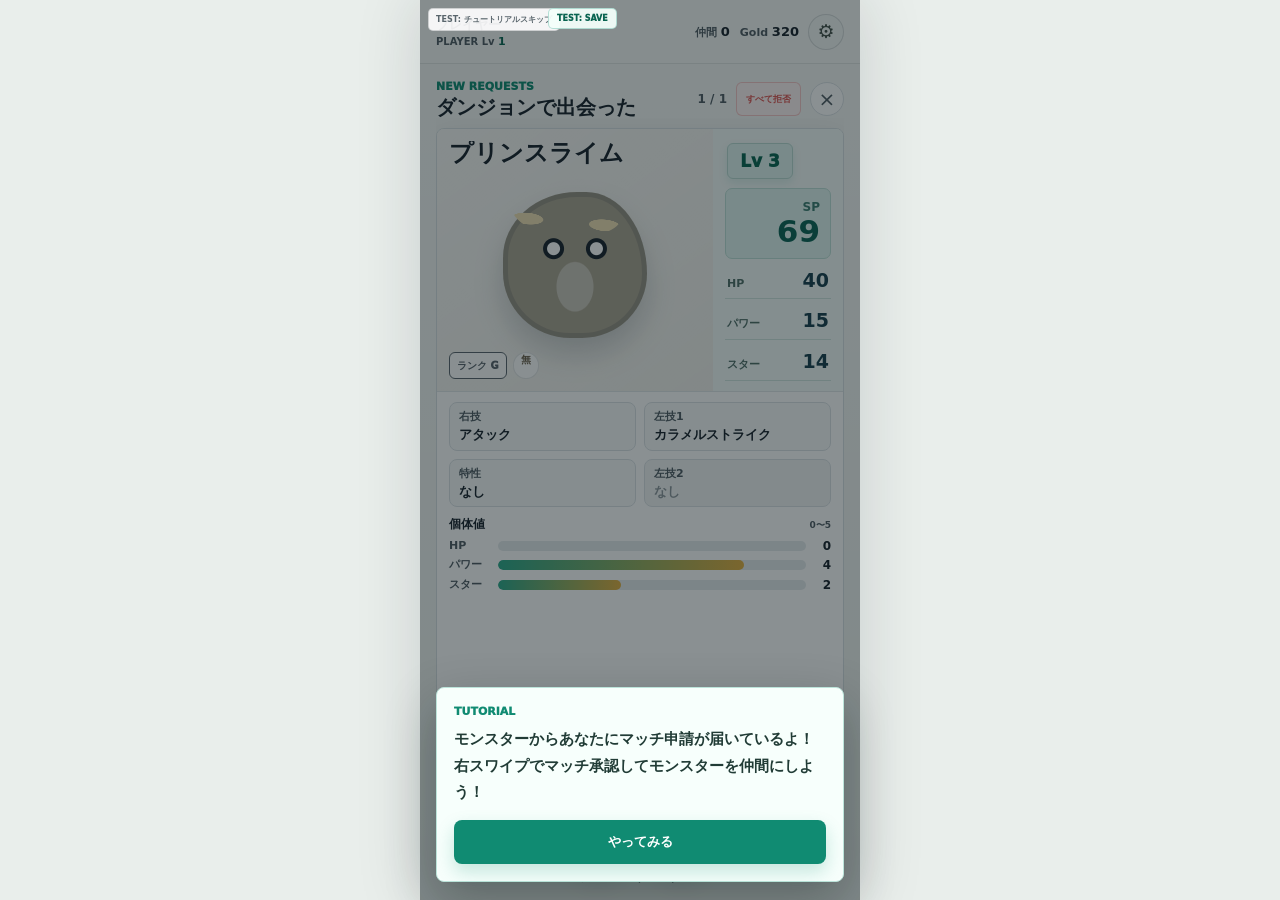
==== commit 34f3dc46: "Add files via upload" ====
--- a/index.html
+++ b/index.html
@@ -32,6 +32,7 @@
             <div class="monster-heading-actions">
               <span class="selection-count" id="collectionCount">0体</span>
               <button class="party-edit-button" id="openPartyEditorButton" type="button">パーティー編成</button>
+              <button class="party-edit-button codex-button" id="openCodexButton" type="button">図鑑</button>
             </div>
           </div>
           <p class="home-caption">モンスターをタップすると詳細を確認できます。</p>
@@ -320,6 +321,24 @@
             <span>ショップ</span>
           </button>
         </nav>
+      </section>
+
+      <section class="view codex-view" id="codexView">
+        <div class="codex-head">
+          <button class="icon-back-button codex-back-button" id="closeCodexButton" type="button" aria-label="モンスタータブへ戻る">‹</button>
+          <div>
+            <p class="eyebrow">MONSTER CODEX</p>
+            <h1>モンスター図鑑</h1>
+          </div>
+        </div>
+        <section class="codex-progress">
+          <div class="codex-complete-main">
+            <span>図鑑コンプ率</span>
+            <strong id="codexCompleteRate">0%</strong>
+          </div>
+          <div class="codex-rank-bars" id="codexRankBars"></div>
+        </section>
+        <div class="codex-grid" id="codexGrid"></div>
       </section>
 
       <section class="view battle-view" id="battleView">
@@ -951,6 +970,17 @@
       </div>
     </dialog>
 
+    <dialog class="codex-detail-dialog" id="codexDetailDialog">
+      <div class="dialog-head">
+        <div>
+          <p class="eyebrow">CODEX PROFILE</p>
+          <h2 id="codexDetailName">？？？</h2>
+        </div>
+        <button class="close-button" id="closeCodexDetail" type="button" aria-label="閉じる">×</button>
+      </div>
+      <div class="codex-detail-body" id="codexDetailBody"></div>
+    </dialog>
+
     <dialog class="developer-save-dialog" id="developerSaveDialog">
       <div class="dialog-head">
         <div>
--- a/styles.css
+++ b/styles.css
@@ -484,6 +484,371 @@
   overflow: hidden;
   text-align: left;
   box-shadow: 0 3px 10px rgba(23, 33, 43, 0.06);
+}
+
+.codex-view {
+  display: none;
+  flex-direction: column;
+  gap: 12px;
+  min-height: 0;
+  background:
+    radial-gradient(circle at 20% 10%, rgba(116, 214, 189, 0.12), transparent 30%),
+    linear-gradient(180deg, #17212b, #101820);
+  color: white;
+  padding-bottom: calc(16px + env(safe-area-inset-bottom));
+}
+
+.codex-view.active {
+  display: flex;
+}
+
+.codex-head {
+  display: flex;
+  align-items: center;
+  gap: 10px;
+  padding-top: 8px;
+}
+
+.codex-back-button {
+  flex: 0 0 auto;
+  border-color: rgba(255, 255, 255, 0.2);
+  background: rgba(255, 255, 255, 0.08);
+  color: white;
+}
+
+.codex-head h1 {
+  margin: 2px 0 0;
+  color: white;
+  font-size: 24px;
+}
+
+.codex-progress {
+  flex: 0 0 auto;
+  border: 1px solid rgba(255, 255, 255, 0.12);
+  border-radius: 10px;
+  background: rgba(255, 255, 255, 0.07);
+  padding: 12px;
+  box-shadow: 0 10px 28px rgba(0, 0, 0, 0.18);
+}
+
+.codex-complete-main {
+  display: flex;
+  align-items: end;
+  justify-content: space-between;
+  margin-bottom: 10px;
+}
+
+.codex-complete-main span {
+  color: rgba(255, 255, 255, 0.66);
+  font-size: 12px;
+  font-weight: 900;
+}
+
+.codex-complete-main strong {
+  color: #86e9ce;
+  font-size: 30px;
+  font-weight: 1000;
+  line-height: 1;
+  transition: transform 180ms ease;
+}
+
+.codex-rank-bars {
+  display: grid;
+  gap: 6px;
+}
+
+.codex-rank-row {
+  display: grid;
+  grid-template-columns: 20px minmax(0, 1fr) 34px;
+  align-items: center;
+  gap: 7px;
+}
+
+.codex-rank-row span,
+.codex-rank-row strong {
+  color: rgba(255, 255, 255, 0.78);
+  font-size: 10px;
+  font-weight: 1000;
+}
+
+.codex-rank-row strong {
+  text-align: right;
+}
+
+.codex-rank-track {
+  position: relative;
+  overflow: hidden;
+  height: 9px;
+  border-radius: 999px;
+  background: rgba(0, 0, 0, 0.32);
+}
+
+.codex-rank-track i {
+  position: absolute;
+  top: 0;
+  bottom: 0;
+}
+
+.codex-rank-track .owned {
+  left: 0;
+  background: #78d9bf;
+}
+
+.codex-rank-track .seen {
+  background: rgba(255, 255, 255, 0.36);
+}
+
+.codex-grid {
+  display: grid;
+  grid-template-columns: repeat(3, minmax(0, 1fr));
+  gap: 10px;
+  min-height: 0;
+  overflow-y: auto;
+  padding: 2px 2px 10px;
+  -webkit-overflow-scrolling: touch;
+}
+
+@media (min-width: 390px) {
+  .codex-grid {
+    grid-template-columns: repeat(4, minmax(0, 1fr));
+  }
+}
+
+.codex-card {
+  position: relative;
+  display: grid;
+  min-width: 0;
+  min-height: 126px;
+  grid-template-rows: auto 1fr auto;
+  justify-items: center;
+  gap: 6px;
+  border: 1px solid rgba(255, 255, 255, 0.1);
+  border-radius: 10px;
+  background: rgba(255, 255, 255, 0.08);
+  color: white;
+  padding: 8px 6px;
+  box-shadow: 0 10px 22px rgba(0, 0, 0, 0.16);
+  transition: transform 150ms ease, border-color 150ms ease, background-color 150ms ease;
+}
+
+.codex-card:active {
+  transform: scale(1.035);
+}
+
+.codex-card.unknown {
+  background: rgba(0, 0, 0, 0.28);
+  color: rgba(255, 255, 255, 0.58);
+}
+
+.codex-card.discovered {
+  filter: saturate(0.45);
+}
+
+.codex-card.owned {
+  border-color: rgba(120, 217, 191, 0.62);
+  background: rgba(120, 217, 191, 0.12);
+  filter: none;
+  box-shadow:
+    0 10px 22px rgba(0, 0, 0, 0.18),
+    0 0 0 1px rgba(120, 217, 191, 0.12) inset;
+}
+
+.codex-no {
+  justify-self: start;
+  color: rgba(255, 255, 255, 0.5);
+  font-size: 9px;
+  font-weight: 1000;
+}
+
+.codex-art {
+  display: grid;
+  width: 68px;
+  height: 68px;
+  place-items: center;
+}
+
+.codex-art .mini-monster {
+  width: 68px;
+  height: 68px;
+  filter: drop-shadow(0 10px 12px rgba(0, 0, 0, 0.28));
+}
+
+.codex-art.silhouette .mini-monster {
+  filter: grayscale(1) brightness(0.08) drop-shadow(0 8px 10px rgba(0, 0, 0, 0.4));
+  opacity: 0.82;
+}
+
+.codex-card strong {
+  overflow: hidden;
+  width: 100%;
+  font-size: 12px;
+  font-weight: 1000;
+  text-align: center;
+  text-overflow: ellipsis;
+  white-space: nowrap;
+}
+
+.codex-owned-mark {
+  position: absolute;
+  top: 7px;
+  right: 7px;
+  display: grid;
+  width: 21px;
+  height: 21px;
+  place-items: center;
+  border-radius: 50%;
+  background: #78d9bf;
+  color: #102821;
+  font-size: 13px;
+  font-style: normal;
+  font-weight: 1000;
+}
+
+.codex-new-mark {
+  position: absolute;
+  top: 31px;
+  right: 6px;
+  border-radius: 999px;
+  background: #ffdd65;
+  color: #473600;
+  padding: 3px 5px;
+  font-size: 7px;
+  font-style: normal;
+  font-weight: 1000;
+}
+
+.codex-detail-dialog {
+  width: min(calc(100vw - 18px), 420px);
+  max-height: 90svh;
+  overflow-y: auto;
+  border: 0;
+  border-radius: 12px;
+  background: #f8fbfa;
+  color: var(--ink);
+  padding: 16px;
+}
+
+.codex-detail-dialog::backdrop {
+  background: rgba(7, 15, 20, 0.58);
+}
+
+.codex-detail-body {
+  display: grid;
+  gap: 12px;
+}
+
+.codex-detail-hero {
+  display: grid;
+  grid-template-columns: 116px minmax(0, 1fr);
+  align-items: center;
+  gap: 13px;
+  border-radius: 10px;
+  background: #eef8f5;
+  padding: 12px;
+}
+
+.codex-detail-hero.unknown {
+  background: #e8ecee;
+}
+
+.codex-detail-art {
+  display: grid;
+  height: 116px;
+  place-items: center;
+  border-radius: 8px;
+  background: rgba(255, 255, 255, 0.68);
+}
+
+.codex-detail-art .mini-monster {
+  width: 88px;
+  height: 88px;
+}
+
+.codex-detail-art.silhouette .mini-monster {
+  filter: grayscale(1) brightness(0.08);
+  opacity: 0.8;
+}
+
+.codex-detail-copy {
+  display: grid;
+  gap: 8px;
+  min-width: 0;
+}
+
+.codex-status-badge {
+  width: fit-content;
+  border-radius: 999px;
+  padding: 5px 8px;
+  font-size: 11px;
+  font-weight: 1000;
+}
+
+.codex-status-badge.owned {
+  background: #dff8f0;
+  color: #08745f;
+}
+
+.codex-status-badge.seen {
+  background: #eceff1;
+  color: #5d6870;
+}
+
+.codex-status-badge.unknown {
+  background: #d8dde0;
+  color: #68757d;
+}
+
+.codex-detail-copy > strong {
+  overflow-wrap: anywhere;
+  font-size: 22px;
+  line-height: 1.1;
+}
+
+.codex-detail-chips {
+  display: flex;
+  flex-wrap: wrap;
+  gap: 6px;
+}
+
+.codex-stat-grid {
+  display: grid;
+  grid-template-columns: repeat(3, minmax(0, 1fr));
+  gap: 8px;
+}
+
+.codex-stat-grid span,
+.codex-info-block {
+  border: 1px solid #dce5e8;
+  border-radius: 8px;
+  background: white;
+  padding: 10px;
+}
+
+.codex-stat-grid small {
+  display: block;
+  color: var(--muted);
+  font-size: 11px;
+  font-weight: 900;
+}
+
+.codex-stat-grid strong {
+  font-size: 20px;
+  font-weight: 1000;
+}
+
+.codex-info-block h3 {
+  margin-bottom: 8px;
+  color: #08745f;
+  font-size: 12px;
+  font-weight: 1000;
+}
+
+.codex-info-block p {
+  margin: 5px 0;
+  color: #314049;
+  font-size: 13px;
+  font-weight: 750;
+  line-height: 1.45;
 }
 
 .monster-list-card.selected {
@@ -2861,8 +3226,69 @@
 
 .battle-view {
   position: relative;
-  background: #17212b;
+  --battle-sky: #17212b;
+  --battle-haze: rgba(116, 214, 189, 0.12);
+  --battle-floor: rgba(132, 220, 194, 0.34);
+  --battle-floor-edge: rgba(255, 255, 255, 0.16);
+  background:
+    radial-gradient(circle at 24% 19%, var(--battle-haze), transparent 32%),
+    linear-gradient(180deg, var(--battle-sky), #121b23 74%);
   color: white;
+}
+
+.battle-view[data-battle-theme="forest"] {
+  --battle-sky: #172820;
+  --battle-haze: rgba(112, 205, 134, 0.18);
+  --battle-floor: rgba(95, 178, 119, 0.42);
+}
+
+.battle-view[data-battle-theme="hall"] {
+  --battle-sky: #1d2430;
+  --battle-haze: rgba(196, 180, 129, 0.15);
+  --battle-floor: rgba(203, 174, 116, 0.34);
+}
+
+.battle-view[data-battle-theme="field"] {
+  --battle-sky: #142536;
+  --battle-haze: rgba(112, 178, 231, 0.16);
+  --battle-floor: rgba(116, 196, 147, 0.38);
+}
+
+.battle-view[data-battle-theme="sweet"] {
+  --battle-sky: #271d2d;
+  --battle-haze: rgba(255, 191, 210, 0.16);
+  --battle-floor: rgba(229, 191, 127, 0.38);
+}
+
+.battle-view[data-battle-theme="alley"] {
+  --battle-sky: #161b22;
+  --battle-haze: rgba(98, 121, 144, 0.18);
+  --battle-floor: rgba(137, 147, 151, 0.32);
+}
+
+.battle-view[data-battle-theme="lab"] {
+  --battle-sky: #121f2b;
+  --battle-haze: rgba(109, 202, 238, 0.18);
+  --battle-floor: rgba(92, 206, 221, 0.36);
+}
+
+.battle-view[data-battle-theme="night"] {
+  --battle-sky: #171522;
+  --battle-haze: rgba(147, 107, 206, 0.16);
+  --battle-floor: rgba(118, 103, 158, 0.34);
+}
+
+.battle-view[data-battle-theme="flame"] {
+  --battle-sky: #281812;
+  --battle-haze: rgba(237, 114, 62, 0.18);
+  --battle-floor: rgba(209, 101, 67, 0.38);
+}
+
+.battle-view[data-battle-theme="trial"],
+.battle-view[data-battle-theme="arena"] {
+  --battle-sky: #17212b;
+  --battle-haze: rgba(255, 214, 105, 0.12);
+  --battle-floor: rgba(116, 214, 189, 0.36);
 }
 
 .test-clear-button {
@@ -3004,7 +3430,24 @@
   overflow: visible;
 }
 
+.rush-fighter::before {
+  position: absolute;
+  z-index: 1;
+  top: 54px;
+  left: 50%;
+  width: 76px;
+  height: 18px;
+  border: 1px solid var(--battle-floor-edge);
+  border-radius: 50%;
+  background: radial-gradient(ellipse at center, var(--battle-floor), rgba(255, 255, 255, 0.04) 72%);
+  box-shadow: 0 8px 22px rgba(0, 0, 0, 0.22);
+  content: "";
+  transform: translateX(-50%);
+}
+
 .fighter-status-icons {
+  position: relative;
+  z-index: 3;
   display: flex;
   min-height: 22px;
   align-items: center;
@@ -3385,6 +3828,8 @@
 }
 
 .battle-gauge-row {
+  position: relative;
+  z-index: 3;
   display: grid;
   grid-template-columns: 16px minmax(0, 1fr) 42px;
   align-items: center;
@@ -3446,6 +3891,8 @@
 }
 
 .combatant-head {
+  position: relative;
+  z-index: 3;
   display: flex;
   align-items: baseline;
   justify-content: space-between;
@@ -3469,6 +3916,7 @@
 
 .battle-monster {
   position: relative;
+  z-index: 2;
   width: 116px;
   height: 116px;
   margin-top: 5px;
@@ -3527,6 +3975,29 @@
 
 .combatant {
   position: relative;
+}
+
+.combatant::after {
+  position: absolute;
+  z-index: 0;
+  width: 166px;
+  height: 34px;
+  border: 1px solid var(--battle-floor-edge);
+  border-radius: 50%;
+  background: radial-gradient(ellipse at center, var(--battle-floor), rgba(255, 255, 255, 0.03) 72%);
+  box-shadow: 0 14px 34px rgba(0, 0, 0, 0.24);
+  content: "";
+  pointer-events: none;
+}
+
+.enemy-combatant::after {
+  right: -4px;
+  bottom: 16px;
+}
+
+.ally-combatant::after {
+  left: -8px;
+  bottom: 16px;
 }
 
 .boss-damage-number {
@@ -3636,18 +4107,53 @@
   display: flex;
   min-width: 0;
   flex: 1;
-  height: 38px;
+  height: 44px;
   align-items: center;
   gap: 6px;
-  border: 1px solid rgba(255, 255, 255, 0.16);
-  border-radius: 6px;
-  background: rgba(255, 255, 255, 0.07);
-  color: rgba(255, 255, 255, 0.58);
-  padding: 0 9px;
+  overflow: hidden;
+  border: 1px solid rgba(255, 255, 255, 0.2);
+  border-radius: 8px;
+  background:
+    linear-gradient(135deg, rgba(255, 255, 255, 0.13), rgba(255, 255, 255, 0.05)),
+    rgba(255, 255, 255, 0.07);
+  color: rgba(255, 255, 255, 0.74);
+  padding: 0 10px;
   touch-action: manipulation;
   -webkit-touch-callout: none;
   user-select: none;
-  transition: background-color 180ms ease, box-shadow 180ms ease, color 180ms ease;
+  transition: border-color 180ms ease, background-color 180ms ease, box-shadow 180ms ease, color 180ms ease;
+}
+
+.battle-move-button::before,
+.battle-move-button::after {
+  flex: 0 0 auto;
+  border-radius: 999px;
+  font-size: 8px;
+  font-weight: 1000;
+  line-height: 1;
+}
+
+.battle-move-button::before {
+  order: 2;
+  border: 1px solid rgba(255, 255, 255, 0.18);
+  background: rgba(255, 255, 255, 0.11);
+  color: rgba(255, 255, 255, 0.78);
+  padding: 5px 6px;
+  content: attr(data-attribute);
+}
+
+.battle-move-button::after {
+  order: 3;
+  background: rgba(15, 23, 31, 0.64);
+  color: #bdf8e8;
+  padding: 5px 7px;
+  content: attr(data-meta);
+}
+
+.battle-move-button > span:not(.battle-move-tooltip) {
+  flex: 0 0 auto;
+  font-size: 13px;
+  opacity: 0.74;
 }
 
 .battle-move-tooltip {
@@ -3711,7 +4217,7 @@
 .move-guide strong {
   overflow: hidden;
   color: white;
-  font-size: 10px;
+  font-size: 12px;
   text-overflow: ellipsis;
   white-space: nowrap;
 }
@@ -3918,6 +4424,8 @@
 }
 
 .combatant-hp-row {
+  position: relative;
+  z-index: 3;
   display: grid;
   grid-template-columns: auto minmax(0, 1fr);
   align-items: center;
@@ -4016,6 +4524,39 @@
 .bench-button.replacement-choice .bench-copy span {
   color: #8ef0d8;
   font-weight: 900;
+}
+
+.bench-button.left2-toggle {
+  grid-template-columns: 1fr;
+  border-color: rgba(121, 201, 255, 0.34);
+  background:
+    linear-gradient(135deg, rgba(121, 201, 255, 0.14), rgba(255, 255, 255, 0.05)),
+    rgba(255, 255, 255, 0.07);
+}
+
+.bench-button.left2-toggle.selected {
+  border-color: #79c9ff;
+  background:
+    linear-gradient(135deg, rgba(121, 201, 255, 0.28), rgba(116, 214, 189, 0.1)),
+    rgba(255, 255, 255, 0.09);
+  box-shadow: 0 0 15px rgba(121, 201, 255, 0.24);
+}
+
+.left2-toggle-mark {
+  display: inline-flex;
+  width: fit-content;
+  border-radius: 999px;
+  background: rgba(121, 201, 255, 0.2);
+  color: #bce8ff;
+  padding: 3px 6px;
+  font-size: 8px;
+  font-weight: 1000;
+  line-height: 1;
+}
+
+.bench-button.left2-toggle .bench-copy strong {
+  margin-top: 3px;
+  font-size: 10px;
 }
 
 .battle-monster {
@@ -6142,6 +6683,20 @@
     inset: 11px 9px 6px;
   }
 
+  .combatant::after {
+    width: 118px;
+    height: 24px;
+    bottom: 12px;
+  }
+
+  .enemy-combatant::after {
+    right: -2px;
+  }
+
+  .ally-combatant::after {
+    left: -8px;
+  }
+
   .battle-gauge-row {
     grid-template-columns: 14px minmax(0, 1fr) 42px;
     margin-top: 3px;
@@ -6172,7 +6727,18 @@
   }
 
   .battle-move-button {
-    height: 36px;
+    height: 42px;
+    padding: 0 8px;
+  }
+
+  .move-guide strong {
+    font-size: 11px;
+  }
+
+  .battle-move-button::before,
+  .battle-move-button::after {
+    padding: 4px 5px;
+    font-size: 7px;
   }
 
   .bench {
@@ -6185,6 +6751,10 @@
     padding: 4px;
   }
 
+  .bench-button.left2-toggle {
+    grid-template-columns: 1fr;
+  }
+
   .bench-button .mini-monster {
     width: 30px;
     height: 30px;
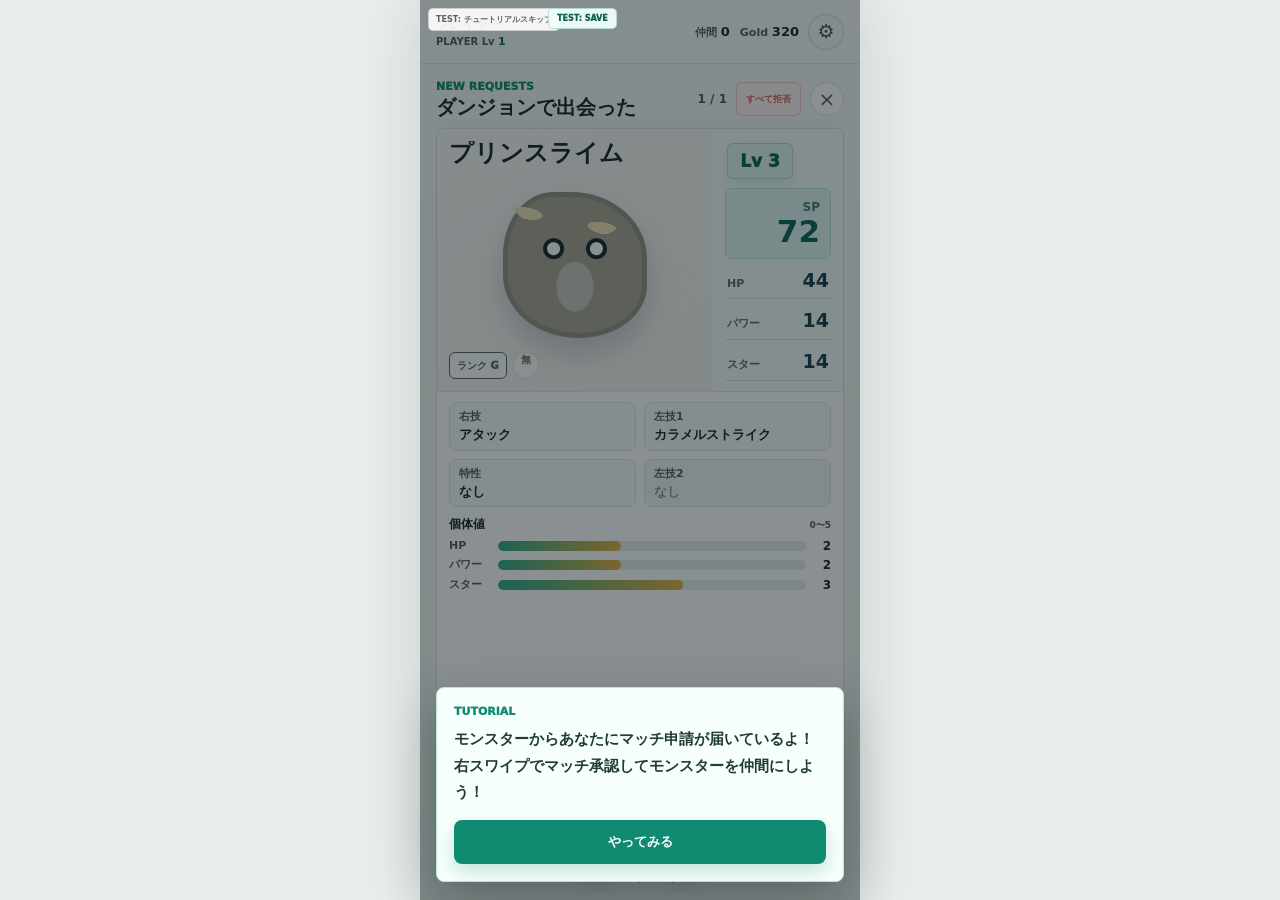
==== commit c9f94e8a: "Add files via upload" ====
--- a/index.html
+++ b/index.html
@@ -31,8 +31,10 @@
             </div>
             <div class="monster-heading-actions">
               <span class="selection-count" id="collectionCount">0体</span>
-              <button class="party-edit-button" id="openPartyEditorButton" type="button">パーティー編成</button>
-              <button class="party-edit-button codex-button" id="openCodexButton" type="button">図鑑</button>
+              <div class="monster-mode-tabs" aria-label="モンスター画面切り替え">
+                <button class="party-edit-button" id="openPartyEditorButton" type="button">編成</button>
+                <button class="party-edit-button codex-button" id="openCodexButton" type="button">図鑑</button>
+              </div>
             </div>
           </div>
           <p class="home-caption">モンスターをタップすると詳細を確認できます。</p>
--- a/styles.css
+++ b/styles.css
@@ -849,6 +849,72 @@
   font-size: 13px;
   font-weight: 750;
   line-height: 1.45;
+}
+
+.codex-move-block,
+.codex-trait-block {
+  display: grid;
+  gap: 8px;
+}
+
+.codex-move-row {
+  display: grid;
+  grid-template-columns: minmax(0, 1fr) auto;
+  gap: 6px 8px;
+  border: 1px solid #e0e8ea;
+  border-radius: 8px;
+  background: #f8fbfa;
+  padding: 9px;
+}
+
+.codex-move-row span {
+  min-width: 0;
+}
+
+.codex-move-row small {
+  display: block;
+  color: #67767e;
+  font-size: 10px;
+  font-weight: 1000;
+}
+
+.codex-move-row strong,
+.codex-trait-row strong {
+  display: block;
+  overflow-wrap: anywhere;
+  color: #13222c;
+  font-size: 14px;
+  font-weight: 1000;
+}
+
+.codex-move-row i {
+  align-self: start;
+  border-radius: 999px;
+  background: #e4f4ef;
+  color: #08745f;
+  padding: 5px 7px;
+  font-size: 10px;
+  font-style: normal;
+  font-weight: 1000;
+}
+
+.codex-move-row p {
+  grid-column: 1 / -1;
+  margin: 0;
+  color: #41515a;
+  font-size: 12px;
+  font-weight: 750;
+}
+
+.codex-trait-row {
+  border: 1px solid #dce5e8;
+  border-radius: 8px;
+  background: #f8fbfa;
+  padding: 10px;
+}
+
+.codex-trait-row p {
+  margin: 5px 0 0;
 }
 
 .monster-list-card.selected {
@@ -2425,6 +2491,15 @@
   gap: 6px;
 }
 
+.monster-mode-tabs {
+  display: inline-grid;
+  grid-template-columns: repeat(2, minmax(44px, auto));
+  overflow: hidden;
+  border: 1px solid #cfe0db;
+  border-radius: 8px;
+  background: #eef8f5;
+}
+
 .party-edit-button {
   height: 32px;
   border: 0;
@@ -2434,6 +2509,23 @@
   padding: 0 10px;
   font-size: 10px;
   font-weight: 900;
+}
+
+.monster-mode-tabs .party-edit-button {
+  height: 30px;
+  border-radius: 0;
+  background: transparent;
+  color: #08745f;
+  padding: 0 10px;
+}
+
+.monster-mode-tabs .party-edit-button:first-child {
+  background: var(--ink);
+  color: white;
+}
+
+.monster-mode-tabs .codex-button {
+  box-shadow: inset 1px 0 0 #cfe0db;
 }
 
 .party-slots {
